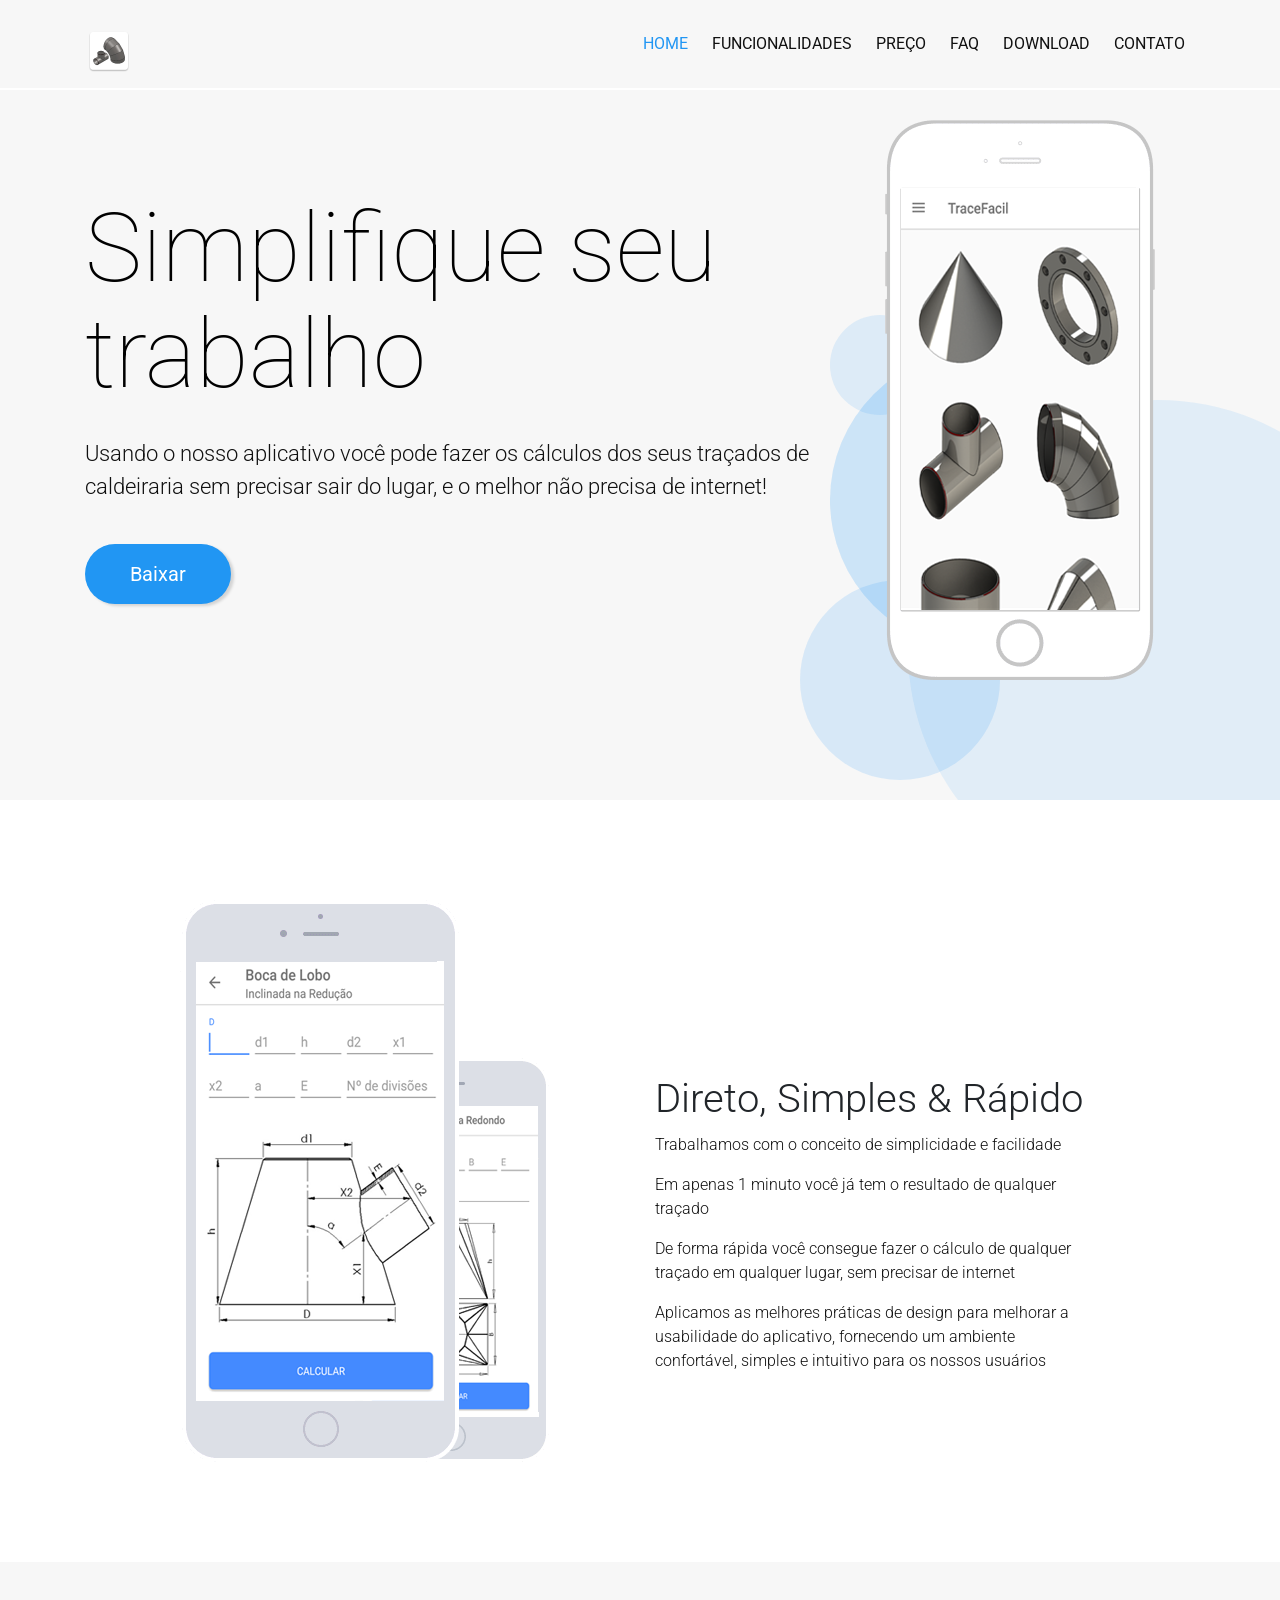
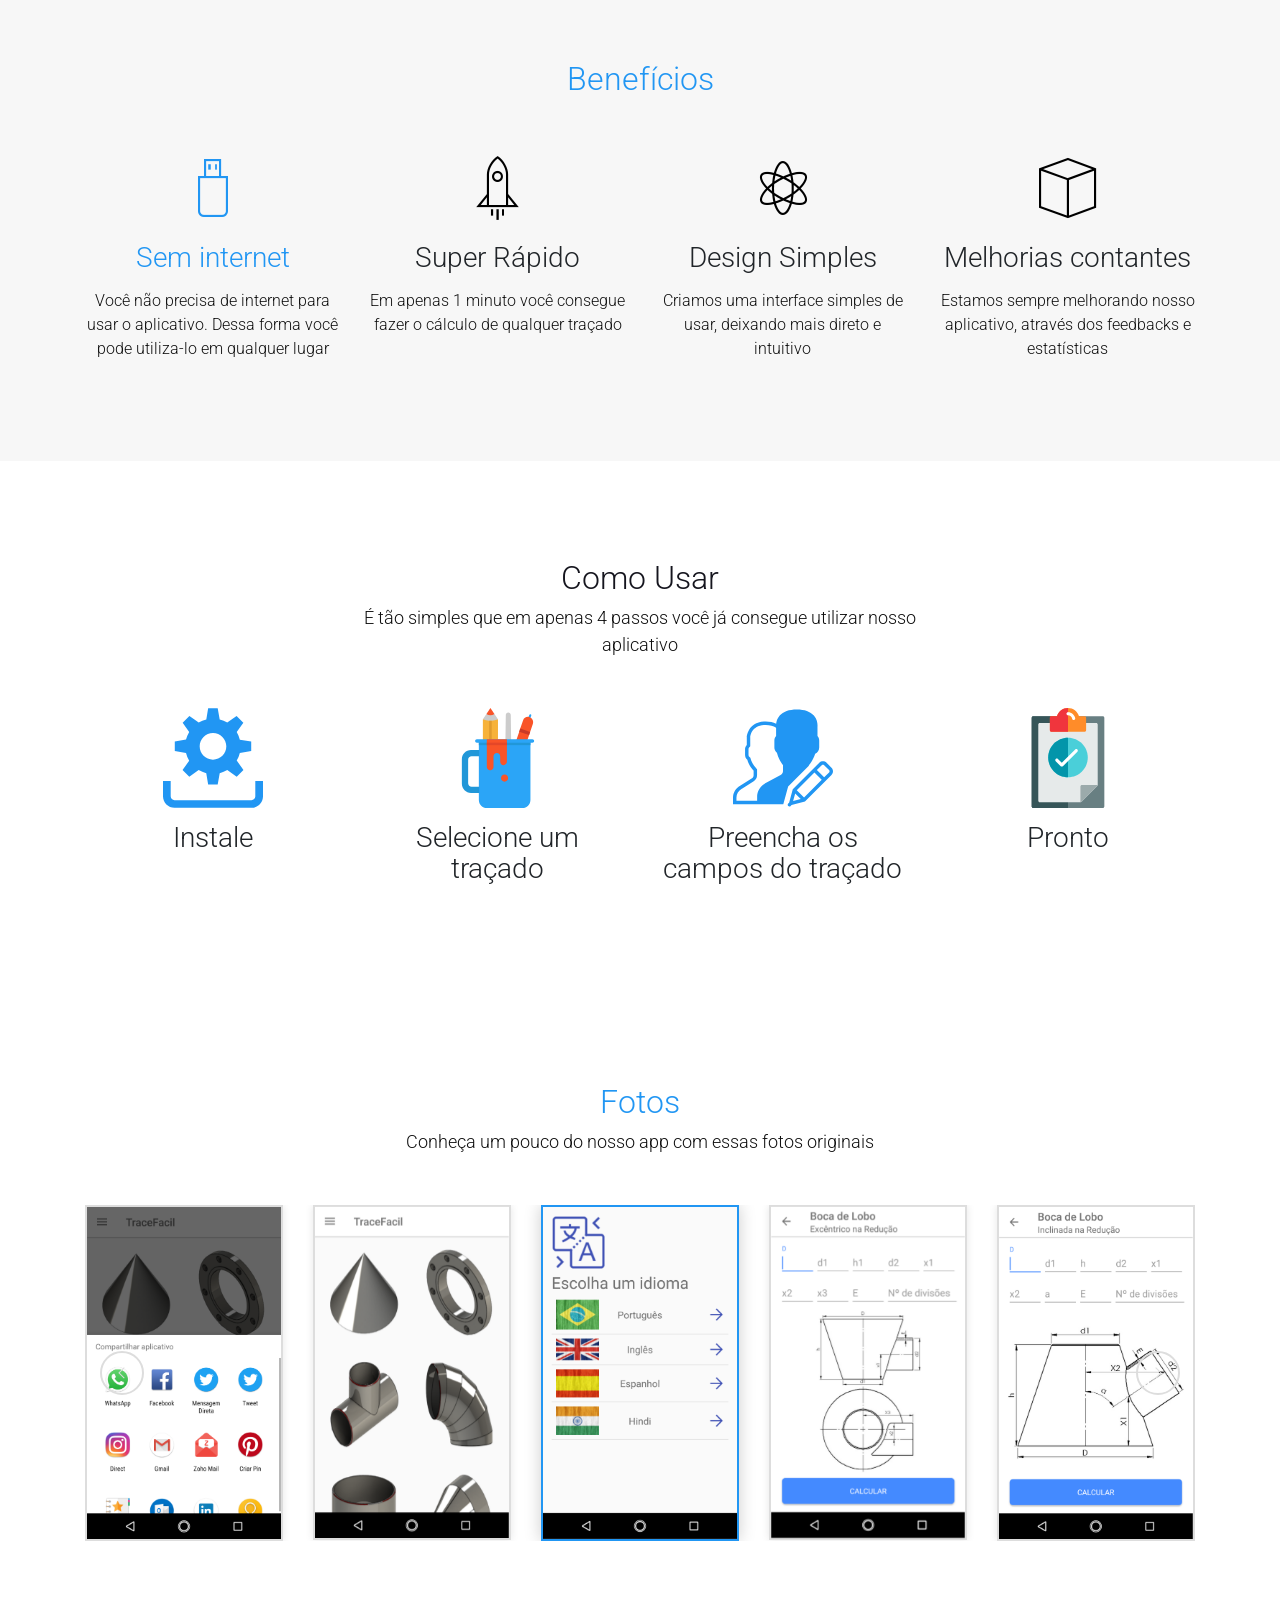
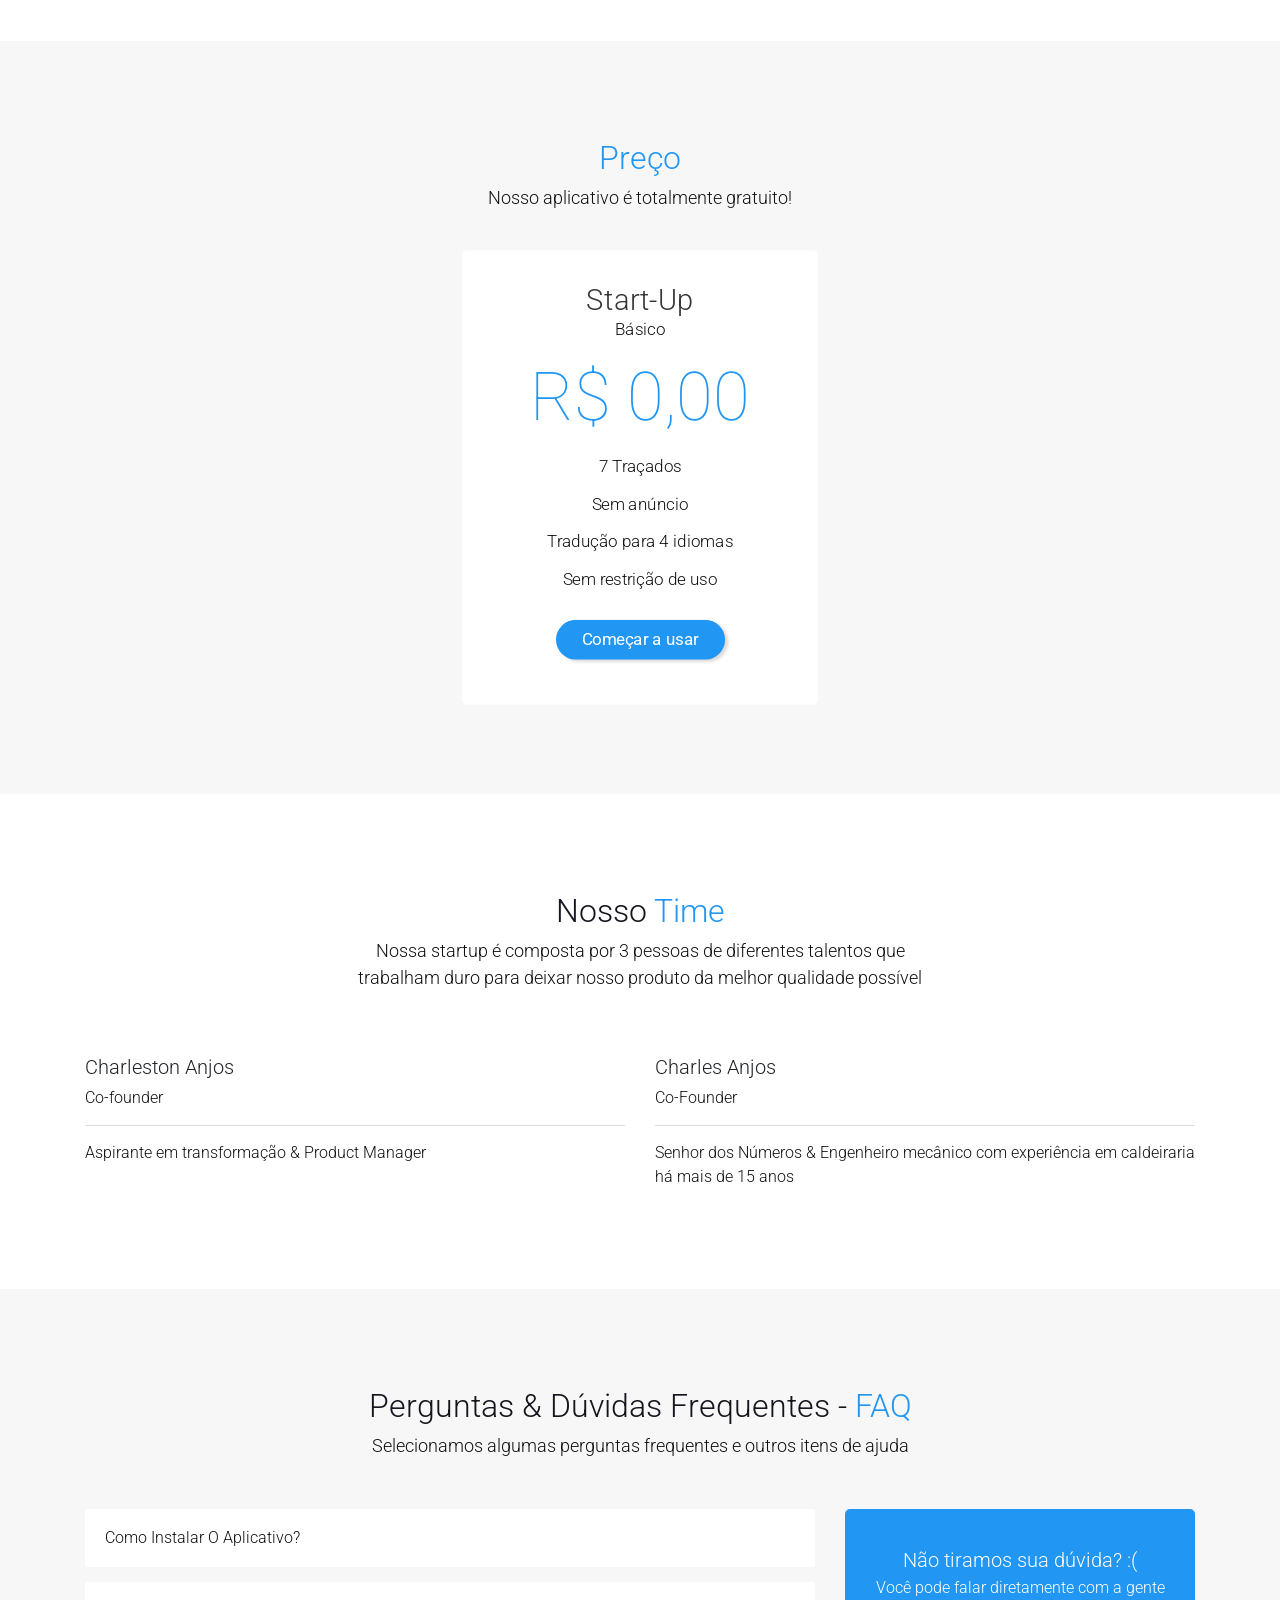
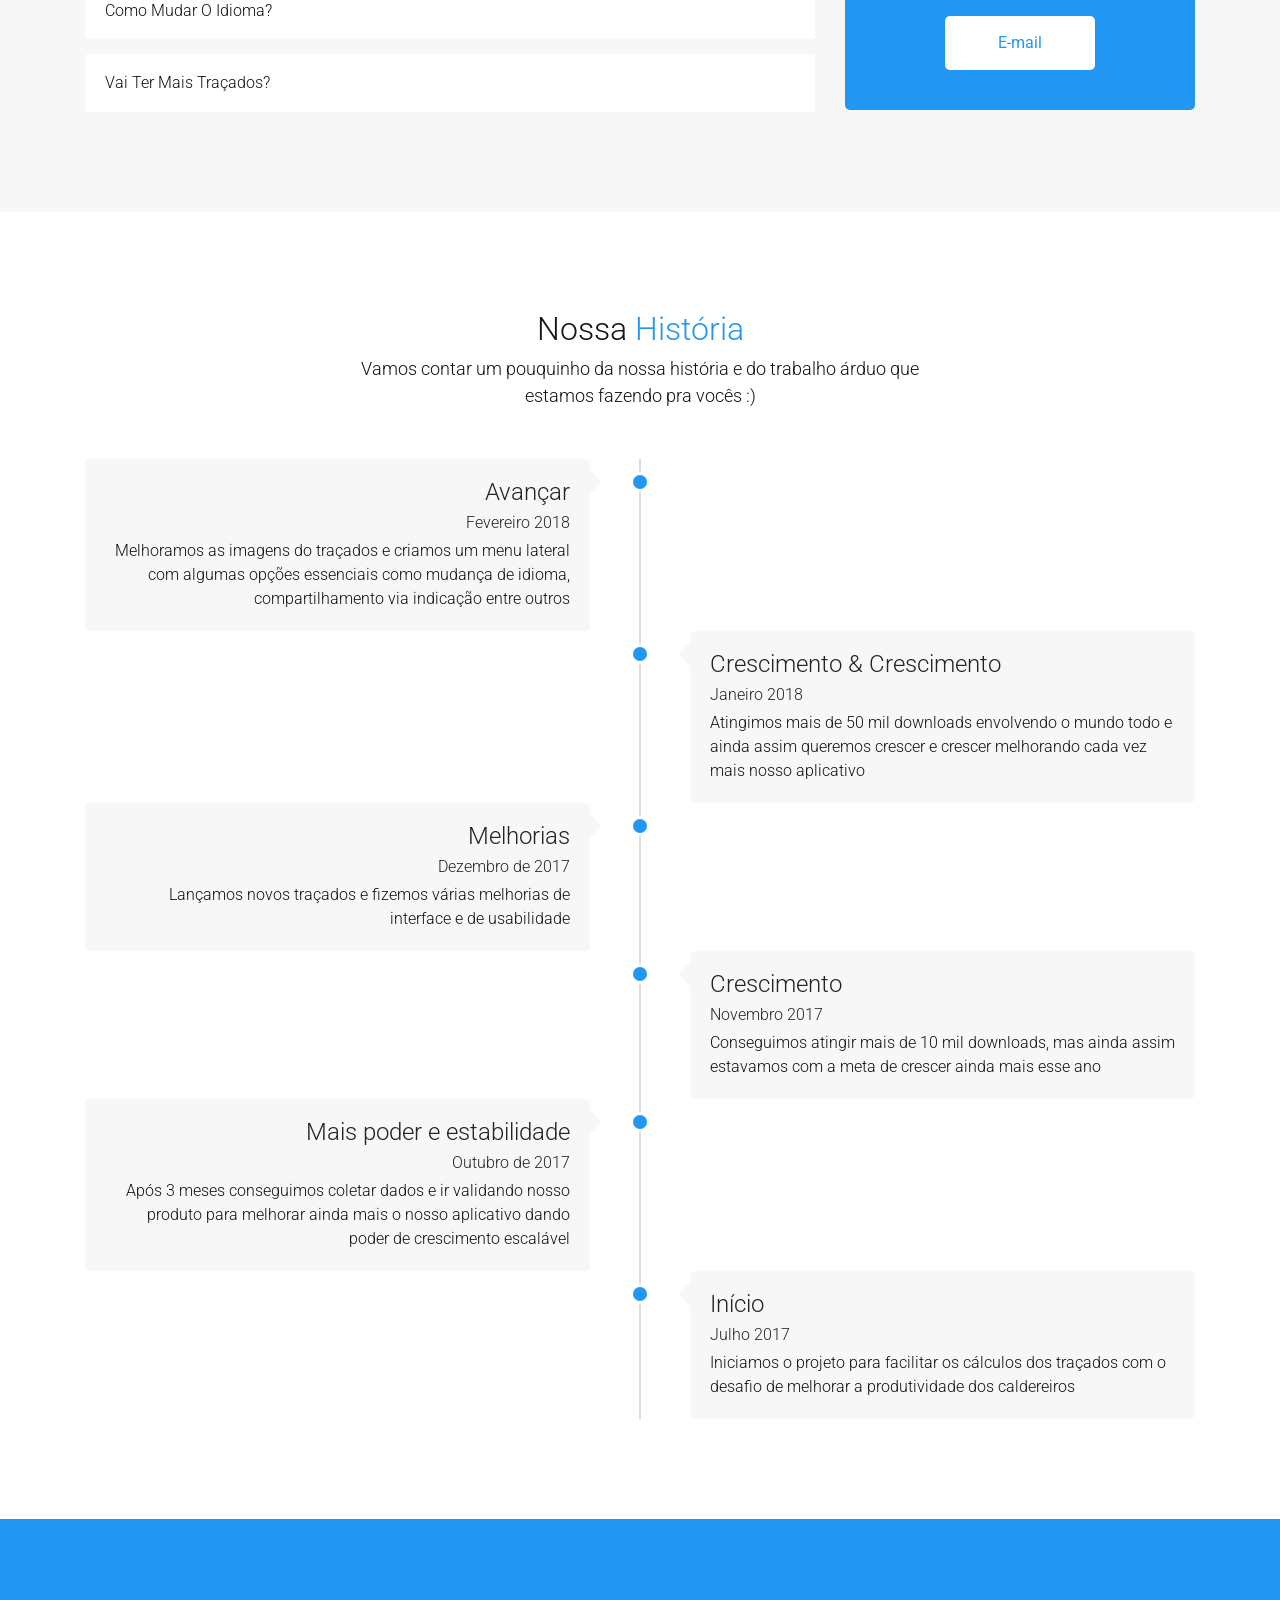
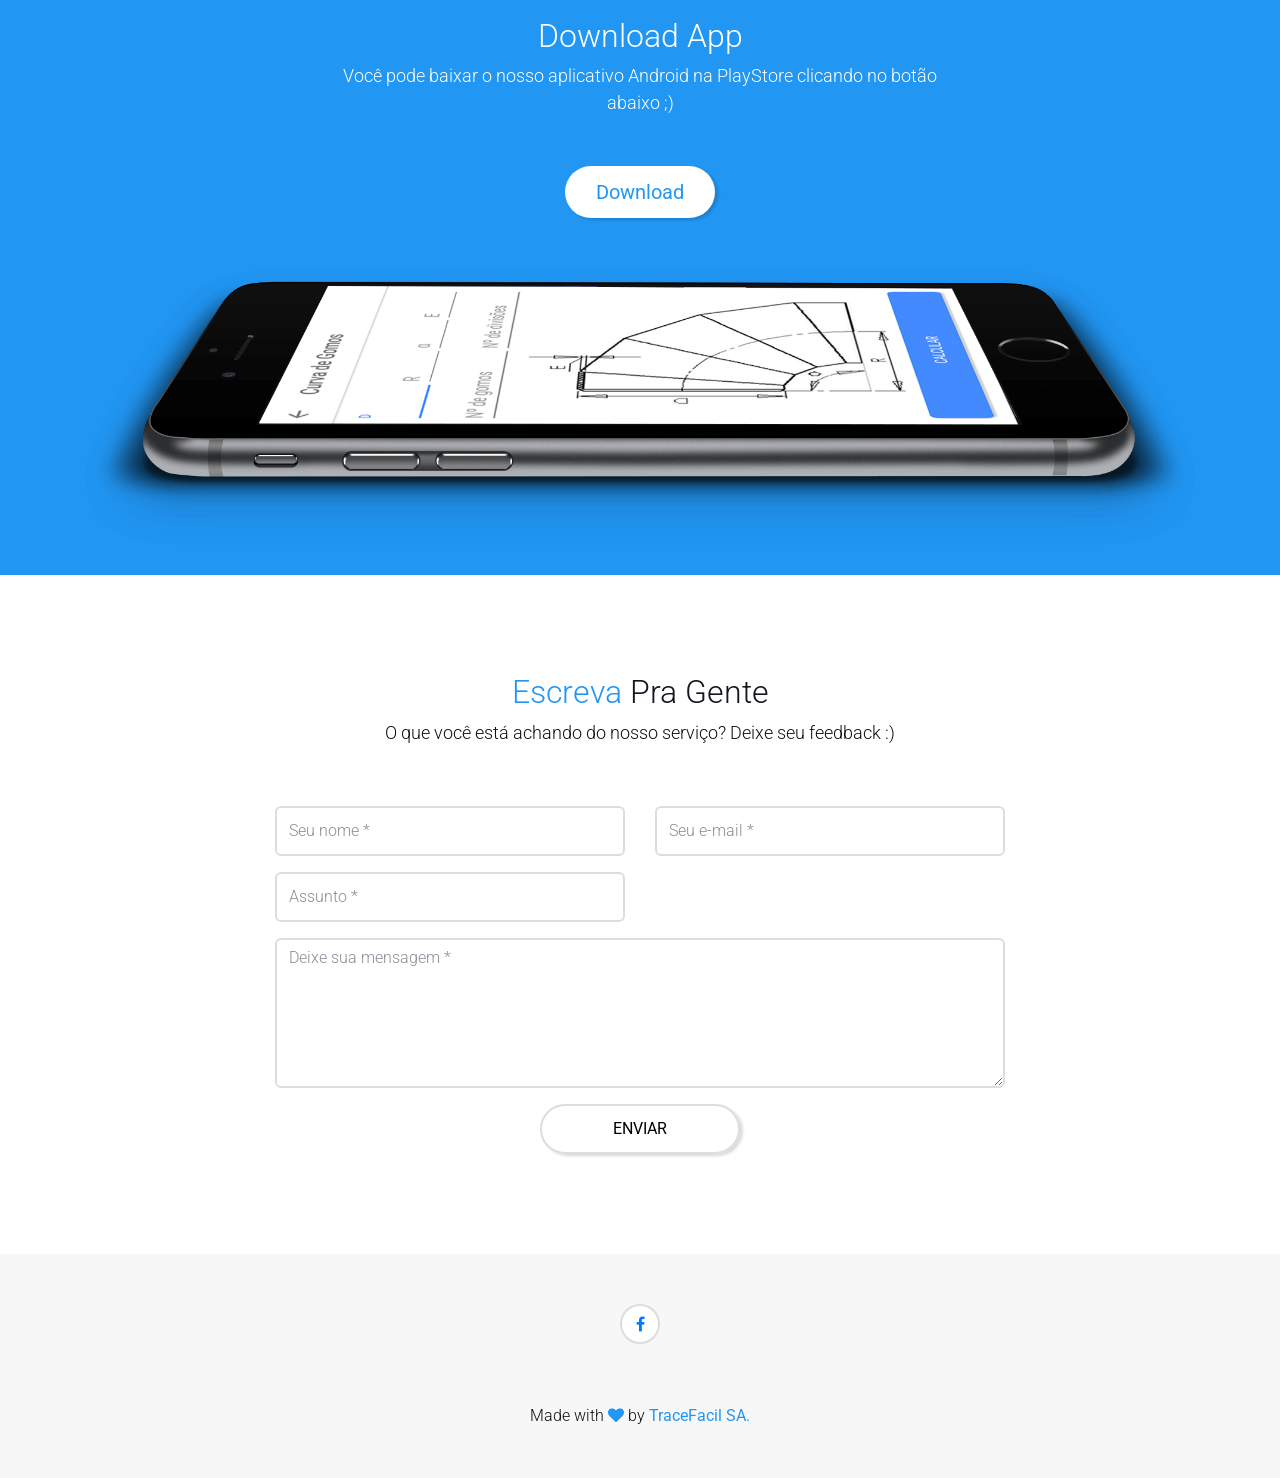
==== index.html @ c30f96f1 "remove integrante" ====
<!DOCTYPE html>
<html lang="en">

<head>
    <meta charset="UTF-8">
    <meta name="description" content="">
    <meta http-equiv="X-UA-Compatible" content="IE=edge">
    <meta name="viewport" content="width=device-width, initial-scale=1.0">
    <meta name="google-site-verification" content="sPRnBABPiFW4gfH36prgZDyYDcMeL0SiyAXmMnUHjY4" />
    <!-- The above 4 meta tags *must* come first in the head; any other head content must come *after* these tags -->

    <!-- Title  -->
    <title>TraceFacil</title>

    <!-- Favicon  -->
    <link rel="shortcut icon" href="img/core-img/logo.png">

    <!-- ::::::::::::::::::::::::::: All CSS Files ::::::::::::::::::::::::::: -->

    <!-- Style css -->
    <link rel="stylesheet" href="style.css">

    <!-- Responsive css -->
    <link rel="stylesheet" href="css/responsive.css">

    <!-- Skin css -->
    <link rel="stylesheet" href="css/skin.css">

    <!--[if IE]>
	<script src="https://cdnjs.cloudflare.com/ajax/libs/html5shiv/3.7.3/html5shiv.min.js"></script>
	<script src="https://cdnjs.cloudflare.com/ajax/libs/respond.js/1.4.2/respond.min.js"></script>
	<![endif]-->

</head>

<body class="default-version">
    <!-- Preloader Start -->
    <div id="preloader">
        <div class="apland-load"></div>
    </div>

    <!-- ::::::::::::::::::::::::::: Header Start ::::::::::::::::::::::::::: -->
    <header class="header_area">
        <!-- Main Header Area Start -->
        <div class="main_header_area animated">
            <div class="container">
                <div class="row">

                    <div class="col-4 col-sm-2">
                        <!-- Logo Area:: For better view in all device please use logo image max-width 70px -->
                        <div class="logo_area">
                            <a href="index.html">
                                <img src="img/core-img/logo.png" alt="">
                            </a>
                        </div>
                    </div>

                    <div class="col-8 col-sm-10 text-right">
                        <!-- Menu Area Start -->
                        <div class="main_menu_area d-inline-block">
                            <div class="mainmenu">
                                <nav>
                                    <ul id="nav">
                                        <li class="current_page_item">
                                            <a href="#home" onclick="actionMenu.home()">Home</a>
                                        </li>
                                        <li>
                                            <a href="#features" onclick="actionMenu.functionalities()">Funcionalidades</a>
                                        </li>
                                        <li>
                                            <a href="#price" onclick="actionMenu.price()">Preço</a>
                                        </li>
                                        <li>
                                            <a href="#faq" onclick="actionMenu.faq()">FAQ</a>
                                        </li>
                                        <li>
                                            <a href="#download" onclick="actionMenu.download()">Download</a>
                                        </li>
                                        <li>
                                            <a href="#contact" onclick="actionMenu.contact()">Contato</a>
                                        </li>
                                    </ul>
                                </nav>
                            </div>
                        </div>
                    </div>
                </div>
            </div>
        </div>
        <!-- Main Header Area End -->
    </header>
    <!-- ::::::::::::::::::::::::::: Header End ::::::::::::::::::::::::::: -->

    <!-- ::::::::::::::::::::::::::: Welcome Area Start ::::::::::::::::::::::::::: -->
    <section class="welcome_area" id="home">
        <div class="table">
            <div class="table_cell">
                <div class="container">
                    <div id="google_translate_element" onclick="action.changeLanguage()"></div>
                    <div class="row align-items-center">
                        <div class="col-12 col-md-8">
                            <!-- Welcome Area Text Start -->
                            <div class="welcome_text_area">
                                <h2>Simplifique seu trabalho</h2>
                                <p>Usando o nosso aplicativo você pode fazer os cálculos dos seus traçados de caldeiraria sem
                                    precisar sair do lugar, e o melhor não precisa de internet!</p>
                                <a href="https://play.google.com/store/apps/details?id=br.com.engcad" target="_blank" class="btn btn-lg" onclick="action.download()">Baixar</a>
                            </div>
                        </div>
                        <div class="col-12 col-md-4">
                            <!-- Welcome Area Image Start -->
                            <div class="welcome_area_thumb text-center">
                                <img src="img/bg-pattern/welcome-pro-1.png" alt="">
                            </div>
                        </div>
                    </div>
                </div>
            </div>
        </div>
        <!-- Welcome Area Background Style -->
        <div class="welcome_style_one"></div>
        <div class="welcome_style_two"></div>
        <div class="welcome_style_three"></div>
        <div class="welcome_style_four"></div>
    </section>
    <!-- ::::::::::::::::::::::::::: Welcome Area End ::::::::::::::::::::::::::: -->

    <!-- ::::::::::::::::::::::::::: About App Area Start ::::::::::::::::::::::::::: -->
    <section class="about_app_area section_padding_100">
        <div class="container">
            <div class="row justify-content-center align-items-center">

                <!-- About Image Start -->
                <div class="col-12 col-md-6 col-lg-5">
                    <div class="about_image">
                        <div class="big_thumb">
                            <img src="img/bg-pattern/about-app-1.png" alt="">
                        </div>
                        <div class="small_thumb wow fadeInLeft" data-wow-delay="0.2s">
                            <img src="img/bg-pattern/about-app-2.png" alt="">
                        </div>
                    </div>
                </div>

                <!-- About Text Start -->
                <div class="col-12 col-md-6 col-lg-5">
                    <div class="about_us_text_area">
                        <h3>Direto, Simples &amp; Rápido</h3>
                        <p>Trabalhamos com o conceito de simplicidade e facilidade</p>
                        <p>Em apenas 1 minuto você já tem o resultado de qualquer traçado</p>
                        <p>De forma rápida você consegue fazer o cálculo de qualquer traçado em qualquer lugar, sem precisar
                            de internet</p>
                        <p>Aplicamos as melhores práticas de design para melhorar a usabilidade do aplicativo, fornecendo um
                            ambiente confortável, simples e intuitivo para os nossos usuários</p>
                    </div>
                </div>
            </div>
        </div>
    </section>
    <!-- ::::::::::::::::::::::::::: About App Area End ::::::::::::::::::::::::::: -->

    <!-- ::::::::::::::::::::::::::: Features Area Start ::::::::::::::::::::::::::: -->
    <div class="more_features_area section_padding_100_70" id="features">
        <div class="container">
            <div class="row">
                <div class="col-12">
                    <!-- Section Heading Start -->
                    <div class="section_heading">
                        <h3>
                            <span>Benefícios</span>
                        </h3>
                    </div>
                </div>
            </div>
            <div class="row">
                <!-- Single Benifits Area Start -->
                <div class="col-sm-6 col-lg-3">
                    <div class="single_benifits active">
                        <div class="icon_box">
                            <i class="pe-7s-pendrive" aria-hidden="true"></i>
                        </div>
                        <h3>Sem internet</h3>
                        <p>Você não precisa de internet para usar o aplicativo. Dessa forma você pode utiliza-lo em qualquer
                            lugar
                        </p>
                    </div>
                </div>
                <!-- Single Benifits Area Start -->
                <div class="col-sm-6 col-lg-3">
                    <div class="single_benifits">
                        <div class="icon_box">
                            <i class="pe-7s-rocket" aria-hidden="true"></i>
                        </div>
                        <h3>Super Rápido</h3>
                        <p>Em apenas 1 minuto você consegue fazer o cálculo de qualquer traçado</p>
                    </div>
                </div>
                <!-- Single Benifits Area Start -->
                <div class="col-sm-6 col-lg-3">
                    <div class="single_benifits">
                        <div class="icon_box">
                            <i class="pe-7s-science" aria-hidden="true"></i>
                        </div>
                        <h3>Design Simples</h3>
                        <p>Criamos uma interface simples de usar, deixando mais direto e intuitivo</p>
                    </div>
                </div>
                <!-- Single Benifits Area Start -->
                <div class="col-sm-6 col-lg-3">
                    <div class="single_benifits">
                        <div class="icon_box">
                            <i class="pe-7s-box2" aria-hidden="true"></i>
                        </div>
                        <h3>Melhorias contantes</h3>
                        <p>Estamos sempre melhorando nosso aplicativo, através dos feedbacks e estatísticas</p>
                    </div>
                </div>
            </div>
        </div>
    </div>
    <!-- ::::::::::::::::::::::::::: Features Area End ::::::::::::::::::::::::::: -->

    <!-- ::::::::::::::::::::::::::: Work Process Area Start ::::::::::::::::::::::::::: -->
    <section class="work_process_area section_padding_100_70">
        <div class="container">
            <div class="row">
                <div class="col-12">
                    <!-- Section Heading Start -->
                    <div class="section_heading">
                        <h3>Como Usar
                        </h3>
                        <p>É tão simples que em apenas 4 passos você já consegue utilizar nosso aplicativo</p>
                    </div>
                </div>
            </div>

            <div class="row">
                <!-- Single Work Step -->
                <div class="col-12 col-sm-6 col-lg-3">
                    <div class="single_work_step wow fadeInLeft" data-wow-delay="0.1s">
                        <img src="img/core-img/installation.svg" alt="">
                        <h3 class="mb-0">Instale</h3>
                    </div>
                </div>
                <!-- Single Work Step -->
                <div class="col-12 col-sm-6 col-lg-3">
                    <div class="single_work_step wow fadeInLeft" data-wow-delay="0.6s">
                        <img src="img/core-img/register.svg" alt="">
                        <h3 class="mb-0">Selecione um traçado</h3>
                    </div>
                </div>
                <!-- Single Work Step -->
                <div class="col-12 col-sm-6 col-lg-3">
                    <div class="single_work_step wow fadeInLeft" data-wow-delay="1.1s">
                        <img src="img/core-img/user.svg" alt="">
                        <h3 class="mb-0">Preencha os campos do traçado</h3>
                    </div>
                </div>
                <!-- Single Work Step -->
                <div class="col-12 col-sm-6 col-lg-3">
                    <div class="single_work_step wow fadeInLeft" data-wow-delay="1.6s">
                        <img src="img/core-img/approve.svg" alt="">
                        <h3 class="mb-0">Pronto</h3>
                    </div>
                </div>
            </div>
        </div>
    </section>
    <!-- ::::::::::::::::::::::::::: Work Process Area End ::::::::::::::::::::::::::: -->

    <!-- ::::::::::::::::::::::::::: App Screenshot Area Start ::::::::::::::::::::::::::: -->
    <section class="app_screenshot_area section_padding_100">
        <div class="container">
            <div class="row">
                <div class="col-12">
                    <!-- Section Heading Start -->
                    <div class="section_heading">
                        <h3>
                            <span>Fotos</span>
                        </h3>
                        <p>Conheça um pouco do nosso app com essas fotos originais</p>
                    </div>
                </div>
            </div>

            <div class="row">
                <div class="col-12">
                    <!-- App Screenshot Slider Area -->
                    <div class="app_screenshots">
                        <!-- Single Slide -->
                        <div class="single_screenshot">
                            <img src="img/screenshot/01.png" alt="">
                        </div>
                        <!-- Single Slide -->
                        <div class="single_screenshot">
                            <img src="img/screenshot/02.png" alt="">
                        </div>
                        <!-- Single Slide -->
                        <div class="single_screenshot">
                            <img src="img/screenshot/03.png" alt="">
                        </div>
                        <!-- Single Slide -->
                        <div class="single_screenshot">
                            <img src="img/screenshot/04.png" alt="">
                        </div>
                        <!-- Single Slide -->
                        <div class="single_screenshot">
                            <img src="img/screenshot/05.png" alt="">
                        </div>
                        <!-- Single Slide -->
                        <div class="single_screenshot">
                            <img src="img/screenshot/06.png" alt="">
                        </div>
                        <!-- Single Slide -->
                        <div class="single_screenshot">
                            <img src="img/screenshot/07.png" alt="">
                        </div>
                        <!-- Single Slide -->
                        <div class="single_screenshot">
                            <img src="img/screenshot/08.png" alt="">
                        </div>
                        <!-- Single Slide -->
                        <div class="single_screenshot">
                            <img src="img/screenshot/09.png" alt="">
                        </div>
                        <!-- Single Slide -->
                        <div class="single_screenshot">
                            <img src="img/screenshot/10.png" alt="">
                        </div>
                    </div>
                </div>
            </div>
        </div>
    </section>
    <!-- ::::::::::::::::::::::::::: App Screenshot Area End ::::::::::::::::::::::::::: -->

    <!-- ::::::::::::::::::::::::::: Price and Plans Area Start ::::::::::::::::::::::::::: -->
    <div class="price_plan_area section_padding_100_70" id="price">
        <div class="container">
            <div class="row">
                <div class="col-12">
                    <!-- Section Heading Start -->
                    <div class="section_heading">
                        <h3>
                            <span>Preço</span>
                        </h3>
                        <p>Nosso aplicativo é totalmente gratuito!</p>
                    </div>
                </div>
            </div>


            <!-- Single Price Plan Area Start -->
            <center>
                <div class="col-12 col-md-6 col-lg-4">
                    <div class="single_price_plan active">
                        <div class="title">
                            <h3>Start-up</h3>
                            <p>Básico</p>
                        </div>
                        <div class="price">
                            <h4>R$ 0,00</h4>
                        </div>
                        <div class="description">
                            <p>7 Traçados</p>
                            <p>Sem anúncio</p>
                            <p>Tradução para 4 idiomas</p>
                            <p>Sem restrição de uso</p>
                        </div>
                        <div class="button">
                            <a class="btn btn-md" href="#download" role="button" onclick="action.startUse()">Começar a usar</a>
                        </div>
                    </div>
                </div>
            </center>

        </div>
    </div>
    </div>
    <!-- ::::::::::::::::::::::::::: Price and Plans Area End ::::::::::::::::::::::::::: -->

    <!-- ::::::::::::::::::::::::::: Our Advisor Area Start ::::::::::::::::::::::::::: -->
    <section class="our_advisor_area section_padding_100_70" id="advisor">
        <div class="container">
            <div class="row">
                <div class="col-12">
                    <!-- Section Heading Start -->
                    <div class="section_heading">
                        <h3>Nosso
                            <span>Time</span>
                        </h3>
                        <p>Nossa startup é composta por 3 pessoas de diferentes talentos que trabalham duro para deixar nosso
                            produto da melhor qualidade possível</p>
                    </div>
                </div>
            </div>
            <div class="row">

                <!-- Single advisor profile area start -->
                <div class="col-12 col-sm-6 col-lg-6">
                        <div class="single_advisor_profile">
                            <!-- Single advisor profile details -->
                            <div class="single_advisor_details_info">
                                <h5>Charleston Anjos</h5>
                                <p class="designation">Co-founder</p>
                                <div class="advisor-line"></div>
                                <p>Aspirante em transformação &amp; Product Manager</p>
                            </div>
                        </div>
                    </div>

                <!-- Single advisor profile area start -->
                <div class="col-12 col-sm-6 col-lg-6">
                    <div class="single_advisor_profile">
                        <!-- Single advisor profile details -->
                        <div class="single_advisor_details_info">
                            <h5>Charles Anjos</h5>
                            <p class="designation">Co-Founder</p>
                            <div class="advisor-line"></div>
                            <p>Senhor dos Números &amp; Engenheiro mecânico com experiência em caldeiraria há mais de 15 anos</p>
                        </div>
                    </div>
                </div>
            </div>
        </div>
    </section>
    <!-- ::::::::::::::::::::::::::: Our advisor Area End ::::::::::::::::::::::::::: -->

    <!-- ::::::::::::::::::::::::::: FAQ Area Start ::::::::::::::::::::::::::: -->
    <section class="faq_area section_padding_100" id="faq">
        <div class="container">
            <div class="row">
                <div class="col-12">
                    <!-- Section Heading Start -->
                    <div class="section_heading">
                        <h3>
                            Perguntas &amp; Dúvidas Frequentes -
                            <span>FAQ</span>
                        </h3>
                        <p>Selecionamos algumas perguntas frequentes e outros itens de ajuda</p>
                    </div>
                </div>
            </div>
            <div class="row">
                <div class="col-12 col-md-8 clearfix">
                    <div class="accordions" id="accordion2" role="tablist" aria-multiselectable="true">

                        <!-- single accordian area start -->
                        <div class="panel single-accordion">
                            <h5>
                                <a role="button" class="collapsed" aria-expanded="true" aria-controls="six" data-toggle="collapse" data-parent="#accordion2"
                                    href="#six" onclick="actionFAQ.howToInstall()">Como instalar o aplicativo?
                                    <span class="accor-open">
                                        <i class="icofont icofont-rounded-down"></i>
                                    </span>
                                    <span class="accor-close">
                                        <i class="icofont icofont-rounded-up"></i>
                                    </span>
                                </a>
                            </h5>
                            <div id="six" class="accordion-content collapse">
                                <p>Para instalar o aplicativo você pode
                                    <a href="#download">clicar aqui</a>
                                </p>
                                <p>Se mesmo assim você não conseguir, você pode entrar na Play Store do seu dispostivo Android
                                    e procure por TraceFacil, após isso selecione o app e depois clique no botão Instalar</p>
                            </div>
                        </div>

                        <!-- single accordian area start -->
                        <div class="panel single-accordion">
                            <h5>
                                <a role="button" class="collapsed" aria-expanded="true" aria-controls="seven" data-parent="#accordion2" data-toggle="collapse"
                                    href="#seven" onclick="actionFAQ.howToChangeLanguage()">Como mudar o idioma?
                                    <span class="accor-open">
                                        <i class="icofont icofont-rounded-down"></i>
                                    </span>
                                    <span class="accor-close">
                                        <i class="icofont icofont-rounded-up"></i>
                                    </span>
                                </a>
                            </h5>
                            <div id="seven" class="accordion-content collapse">
                                <p>Para mudar o idioma escolhido na instalação do aplicativo é bem simples</p>
                                <p>Abra seu aplicativo TraceFacil vá até o Menu Lateral clicando no ícone igual a este (
                                    <img src="img/ic_menu.png" />), depois selecione a opção Idioma, feito isso vai aparecer uma lista de idiomas para
                                    escolher, selecione uma e pronto :)</p>
                            </div>
                        </div>

                        <!-- single accordian area start -->
                        <div class="panel single-accordion">
                            <h5>
                                <a role="button" aria-expanded="true" aria-controls="eight" class="collapsed" data-parent="#accordion2" data-toggle="collapse"
                                    href="#eight" onclick="actionFAQ.moreStrokes()">Vai ter mais traçados?
                                    <span class="accor-open">
                                        <i class="icofont icofont-rounded-down"></i>
                                    </span>
                                    <span class="accor-close">
                                        <i class="icofont icofont-rounded-up"></i>
                                    </span>
                                </a>
                            </h5>
                            <div id="eight" class="accordion-content collapse">
                                <p>Sim com certeza!</p>
                                <p>Estamos com nossa equipe trabalhando duro pra isso. Temos mais de 50 traçados já mapeados
                                    em nossa lista.
                                    <br/>Caso tenha algum que usa bastante no dia-a-dia, comente com a gente através do nosso
                                    canal de contato por e-mail ;)
                                </p>
                            </div>
                        </div>
                    </div>
                </div>

                <div class="col-12 col-md-4">
                    <!-- Can't Find Answer Area -->
                    <div class="find_answer_area">
                        <h5>Não tiramos sua dúvida? :(</h5>
                        <p>Você pode falar diretamente com a gente</p>
                        <a href="#contact" onclick="action.speakByEmail()">
                            <i class="icofont icofont-mail"></i> E-mail</a>
                    </div>
                </div>
            </div>
        </div>
    </section>
    <!-- ::::::::::::::::::::::::::: FAQ Area End ::::::::::::::::::::::::::: -->

    <!-- ::::::::::::::::::::::::::: Timeline Area Start ::::::::::::::::::::::::::: -->
    <section class="timeline_area section_padding_100">
        <div class="container">
            <div class="row">
                <div class="col-12">
                    <!-- Section Heading Start -->
                    <div class="section_heading">
                        <h3>Nossa
                            <span>História</span>
                        </h3>
                        <p>Vamos contar um pouquinho da nossa história e do trabalho árduo que estamos fazendo pra vocês :)</p>
                    </div>
                </div>
            </div>

            <div class="row">
                <div class="col-12">
                    <div class="history_timeline_area">

                        <!-- Single Timeline Area Start -->
                        <div class="single_timeline_block even-item clearfix">
                            <div class="timeline_icon">
                                <i class="icofont icofont-users"></i>
                            </div>
                            <div class="timeline_text_content">
                                <h4>Avançar</h4>
                                <h6>Fevereiro 2018</h6>
                                <p>Melhoramos as imagens do traçados e criamos um menu lateral com algumas opções essenciais
                                    como mudança de idioma, compartilhamento via indicação entre outros</p>
                            </div>
                        </div>

                        <!-- Single Timeline Area Start -->
                        <div class="single_timeline_block odd-item clearfix">
                            <div class="timeline_icon">
                                <i class="icofont icofont-exchange"></i>
                            </div>
                            <div class="timeline_text_content">
                                <h4>Crescimento &amp; Crescimento</h4>
                                <h6>Janeiro 2018</h6>
                                <p>Atingimos mais de 50 mil downloads envolvendo o mundo todo e ainda assim queremos crescer
                                    e crescer melhorando cada vez mais nosso aplicativo</p>
                            </div>
                        </div>

                        <!-- Single Timeline Area Start -->
                        <div class="single_timeline_block even-item clearfix">
                            <div class="timeline_icon">
                                <i class="icofont icofont-bug"></i>
                            </div>
                            <div class="timeline_text_content">
                                <h4>Melhorias</h4>
                                <h6>Dezembro de 2017</h6>
                                <p>Lançamos novos traçados e fizemos várias melhorias de interface e de usabilidade</p>
                            </div>
                        </div>

                        <!-- Single Timeline Area Start -->
                        <div class="single_timeline_block odd-item clearfix">
                            <div class="timeline_icon">
                                <i class="icofont icofont-users-social"></i>
                            </div>
                            <div class="timeline_text_content">
                                <h4>Crescimento</h4>
                                <h6>Novembro 2017</h6>
                                <p>Conseguimos atingir mais de 10 mil downloads, mas ainda assim estavamos com a meta de crescer
                                    ainda mais esse ano</p>
                            </div>
                        </div>

                        <!-- Single Timeline Area Start -->
                        <div class="single_timeline_block even-item clearfix">
                            <div class="timeline_icon">
                                <i class="icofont icofont-power-zone"></i>
                            </div>
                            <div class="timeline_text_content">
                                <h4>Mais poder e estabilidade</h4>
                                <h6>Outubro de 2017</h6>
                                <p>Após 3 meses conseguimos coletar dados e ir validando nosso produto para melhorar ainda mais
                                    o nosso aplicativo dando poder de crescimento escalável</p>
                            </div>
                        </div>

                        <!-- Single Timeline Area Start -->
                        <div class="single_timeline_block odd-item clearfix">
                            <div class="timeline_icon">
                                <i class="icofont icofont-paper-plane"></i>
                            </div>
                            <div class="timeline_text_content">
                                <h4>Início</h4>
                                <h6>Julho 2017</h6>
                                <p>Iniciamos o projeto para facilitar os cálculos dos traçados com o desafio de melhorar a produtividade
                                    dos caldereiros</p>
                            </div>
                        </div>

                    </div>
                </div>
            </div>
        </div>
    </section>
    <!-- ::::::::::::::::::::::::::: Timeline Area End ::::::::::::::::::::::::::: -->

    <!-- ::::::::::::::::::::::::::: Download App Area Start ::::::::::::::::::::::::::: -->
    <div class="download_app_area section_padding_100" id="download">
        <div class="container">
            <div class="row">
                <div class="col-12">
                    <!-- Section Heading Start -->
                    <div class="section_heading clearfix">
                        <h3>Download App</h3>
                        <p>Você pode baixar o nosso aplicativo Android na PlayStore clicando no botão abaixo ;)</p>
                    </div>
                    <!-- Download Text Area -->
                    <div class="download_app_text text-center">
                        <a href="https://play.google.com/store/apps/details?id=br.com.engcad" target="_blank" class="btn btn-lg" onclick="action.download()">
                            <i class="icofont icofont-brand-android-robot"></i>
                            <span>Download</span>
                        </a>
                        <!-- Download Image Area -->
                        <div class="download_img  wow fadeInDown" data-wow-delay="0.2s">
                            <img src="img/bg-pattern/download-mobile.png" alt="">
                        </div>
                    </div>
                </div>
            </div>
        </div>
    </div>
    <!-- ::::::::::::::::::::::::::: Download App Area End ::::::::::::::::::::::::::: -->

    <!-- ::::::::::::::::::::::::::: Message Now Area Start ::::::::::::::::::::::::::: -->
    <section class="message_now_area section_padding_100_70" id="contact">
        <div class="container">
            <div class="row justify-content-center">
                <div class="col-12 col-lg-8">
                    <!-- Message Title -->
                    <div class="message_title">
                        <!-- Section Heading Start -->
                        <div class="section_heading">
                            <h3>
                                <span>Escreva</span> pra gente</h3>
                            <p>O que você está achando do nosso serviço? Deixe seu feedback :)</p>
                        </div>
                    </div>

                    <div class="contact_from">
                        <form id="main_contact_form" method="POST" action="https://formspree.io/support@tracefacil.com">
                            <!-- Message Input Area Start -->
                            <div class="contact_input_area">
                                <div id="success_fail_info"></div>
                                <div class="row">
                                    <!-- Single Input Area Start -->
                                    <div class="col-lg-6 col-12">
                                        <div class="form-group">
                                            <input type="text" class="form-control" name="name" id="name" placeholder="Seu nome *" required>
                                        </div>
                                    </div>
                                    <!-- Single Input Area Start -->
                                    <div class="col-lg-6 col-12">
                                        <div class="form-group">
                                            <input type="email" class="form-control" name="email" id="email" placeholder="Seu e-mail *" required>
                                        </div>
                                    </div>
                                    <!-- Single Input Area Start -->
                                    <div class="col-lg-6 col-12">
                                        <div class="form-group">
                                            <input type="text" class="form-control" name="subject" id="subject" placeholder="Assunto *" required>
                                        </div>
                                    </div>
                                    <!-- Single Input Area Start -->
                                    <div class="col-12">
                                        <div class="form-group textarea">
                                            <textarea name="message" class="form-control" id="message" cols="30" rows="10" placeholder="Deixe sua mensagem *" required></textarea>
                                        </div>
                                    </div>
                                    <!-- Single Input Area Start -->
                                    <div class="col-12">
                                        <button  class="btn" id="sendEmail">ENVIAR</button>
                                    </div>
                                </div>
                            </div>
                            <!-- Message Input Area End -->
                        </form>
                    </div>
                </div>
            </div>
        </div>
    </section>
    <!-- ::::::::::::::::::::::::::: Message Now Area Start ::::::::::::::::::::::::::: -->

    <!-- ::::::::::::::::::::::::::: Footer Area Start ::::::::::::::::::::::::::: -->
    <footer class="footer_area">
        <!-- Bottom Footer Area Start -->
        <div class="footer_bottom_area">
            <div class="container">
                <div class="row">
                    <!-- Footer Social Area Start -->
                    <div class="col-12">
                        <div class="footer_social_area">
                            <a href="https://www.facebook.com/tracefacil/" target="_blank" onclick="action.facebook()">
                                <i class="fa fa-facebook"></i>
                            </a>
                        </div>
                    </div>
                </div>
            </div>
        </div>

        <div class="footer_copywrite_area">
            <div class="container">
                <div class="row">
                    <div class="col-12">
                        <!-- Footer Copwrite Area -->
                        <div class="footer_bottom text-center">
                            <p>Made with
                                <i class="fa fa-heart"></i> by
                                <a href="#">TraceFacil SA.</a>
                            </p>
                        </div>
                    </div>
                </div>
            </div>
        </div>
    </footer>
    <!-- ::::::::::::::::::::::::::: Footer Area End ::::::::::::::::::::::::::: -->

    <!-- ::::::::::::::::::::::::::: All jQuery Plugins ::::::::::::::::::::::::::: -->

    <!-- jQuery (necessary for all JavaScript plugins) -->
    <script src="js/jquery-2.2.4.min.js"></script>
    <!-- Popper js -->
    <script src="https://cdnjs.cloudflare.com/ajax/libs/popper.js/1.11.0/umd/popper.min.js"></script>
    <!-- Bootstrap js -->
    <script src="js/bootstrap.min.js"></script>
    <!-- Owl Carousel js -->
    <script src="js/owl.carousel.min.js"></script>
    <!-- Plugins js -->
    <script src="js/plugins.min.js"></script>
    <!-- Active js -->
    <script src="js/custom.js"></script>
    <!-- Amplitude js -->
    <script src="js/amp.js"></script>
    <script type="text/javascript" src="http://translate.google.com/translate_a/element.js?cb=googleTranslateElementInit"></script>

    <script type="text/javascript">
        function googleTranslateElementInit() {
            new google.translate.TranslateElement({ pageLanguage: 'pt' }, 'google_translate_element');
        }
    </script>
</body>

</html>
---- style.css ----
/* ************************************************************
    :: Template Name: Apland - App Landing Page
    :: Template URI: https://wrapbootstrap.com/theme/apland-app-landing-page-WB0F61H5J
    :: Template Author Name: MD NAZRUL ISLAM
    :: Template Author URI: https://wrapbootstrap.com/user/DesigningWorld
    :: Version: 3.2.0
    :: Updated: 08-21-2017
    ************************************************************ 
    *
    *
    ****************** :: Index of CSS :: ******************
    :: 01.0 Web Fonts 
    :: 02.0 Common CSS
    :: 03.0 Preloader Css
    :: 04.0 Header area css
    :: 05.0 slider area css
    :: 06.0 About Product Area CSS
    :: 07.0 More Features Area
    :: 08.0 About us area css
    :: 09.0 About App Area CSS
    :: 10.0 Call to action area css
    :: 11.0 Work Process Area CSS
    :: 12.0 Price Plan Area CSS
    :: 13.0 Our advisor area css
    :: 14.0 App screenshot area css
    :: 15.0 Testimonial area css
    :: 16.0 Newsletter Area CSS
    :: 17.0 FAQ area CSS
    :: 18.0 Timeline area css
    :: 19.0 Download App Area CSS
    :: 20.0 Blog area css
    :: 21.0 Footer area css
    :: 22.0 Bredcumb area css
    :: 23.0 Blog area css
    :: 24.0 Gallery area css
    :: 25.0 Contact us area css
    :: 26.0 Sidebar Area CSS
    :: 27.0 RTL Version CSS
    ****************************** */

    /* ------------------
    :: Import all css 
    ------------------ */

    @import 'css/bootstrap.min.css';
    @import 'css/plugins.min.css';
    @import 'css/pe-icon-7-stroke.css';
    @import 'css/font-awesome.min.css';
    /* ----------------
    :: 1.0 Web Fonts 
    --------------- */

    @import url('https://fonts.googleapis.com/css?family=Roboto:100,300,400,500,700');
    /* *************************
    :: 2.0 Common CSS
    ************************* */

    * {
        margin: 0;
        padding: 0;
    }

    body {
        font-size: 1em;
        line-height: 1.5;
        font-weight: 400;
        font-family: 'Roboto', sans-serif;
    }

    h1,
    h2,
    h3,
    h4,
    h5,
    h6 {
        font-weight: 300;
        margin-top: 0;
    }

    p {
        color: #111;
        font-weight: 300;
    }

    .floatleft {
        float: left
    }

    .floatright {
        float: right
    }

    .alignleft {
        float: left;
        margin-right: 15px;
    }

    .alignright {
        float: right;
        margin-left: 15px;
    }

    .aligncenter {
        display: block;
        margin: 0 auto 15px;
    }

    a:focus {
        outline: 0px solid;
    }

    .btn {
        box-shadow: 3px 2px 3px rgba(0, 0, 0, 0.15);
    }

    .btn:hover {
        box-shadow: 4px 4px 20px rgba(0, 0, 0, 0.15)
    }

    body.boxed_version {
        width: 1140px;
        margin: 0 auto;
        background-image: url(img/bg-pattern/symphony.png);
        background-repeat: repeat;
        background-attachment: fixed;
    }

    .fluid-version .container-fluid {
        padding-left: 5%;
        padding-right: 5%;
    }

    a,
    a:hover,
    a:focus {
        -webkit-transition: all 500ms ease 0s;
        transition: all 500ms ease 0s;
        text-decoration: none;
        outline: none;
        font-weight: 400;
    }

    ol,
    ul {
        margin: 0;
        padding: 0;
    }

    ol li,
    ul li {
        list-style: outside none none;
    }

    img {
        height: auto;
        max-width: 100%;
    }

    .table {
        display: table;
        z-index: 99;
        position: absolute;
        width: 100%;
        height: 100%;
    }

    .table_cell {
        display: table-cell;
        vertical-align: middle;
    }

    .margin_top_30 {
        margin-top: 30px;
    }

    .section_padding_150 {
        padding: 150px 0;
    }

    .section_padding_100 {
        padding: 100px 0;
    }

    .section_padding_100_0 {
        padding: 100px 0 0 0;
    }

    .section_padding_0_100 {
        padding: 0 0 100px 0;
    }

    .section_padding_60 {
        padding: 60px 0;
    }

    .section_padding_200 {
        padding: 200px 0;
    }

    .section_padding_100_50 {
        padding-top: 100px;
        padding-bottom: 50px;
    }

    .section_padding_100_70 {
        padding-top: 100px;
        padding-bottom: 70px;
    }

    .section_heading {
        margin-bottom: 50px;
        position: relative;
        z-index: 1;
        text-align: center;
    }

    .section_heading > h3 {
        color: #15151e;
        margin-top: 0;
        text-transform: capitalize;
        position: relative;
        z-index: 1;
        font-size: 2em;
    }

    .section_heading > h3 > span {
        color: #2196f3;
    }

    .section_heading > p {
        font-size: 18px;
        line-height: 1.5;
        margin: 0 auto;
        max-width: 600px;
    }

    .mt15 {
        margin-top: 15px;
    }

    .shortcode_area:nth-child(2n + 1) {
        background-color: #f7f7f7;
    }

    .box-shadow-with-bg-gray {
        box-shadow: 3px 2px 3px rgba(0, 0, 0, 0.15);
        border-radius: 4px;
        background-color: #f7f7f7 !important;
        -webkit-transition-duration: 500ms;
        transition-duration: 500ms;
    }

    .box-shadow-with-bg-gray:hover {
        box-shadow: 4px 4px 20px rgba(0, 0, 0, 0.1)
    }

    .box-shadow-with-bg-white {
        box-shadow: 3px 2px 3px rgba(0, 0, 0, 0.15);
        border-radius: 4px;
        -webkit-transition-duration: 500ms;
        transition-duration: 500ms;
        background-color: #fff !important;
    }

    .box-shadow-with-bg-white:hover {
        box-shadow: 4px 4px 20px rgba(0, 0, 0, 0.1)
    }

    .table .table {
        background-color: transparent;
    }

    .line {
        width: 100%;
        height: 2px;
        background-color: #fff;
    }

    /* *************************
    :: 3.0 Preloader Css
    ************************* */

    #preloader {
        overflow: hidden;
        height: 100%;
        left: 0;
        position: fixed;
        top: 0;
        width: 100%;
        z-index: 9999999999;
        background-color: #fff;
    }


    .apland-load {
        -webkit-animation: 2000ms linear 0s normal none infinite running apland-load;
        animation: 2000ms linear 0s normal none infinite running apland-load;
        background: transparent none repeat scroll 0 0;
        border-color: #dddddd #dddddd #2196f3;
        border-radius: 50%;
        border-style: solid;
        border-width: 3px;
        height: 50px;
        left: calc(50% - 25px);
        position: relative;
        top: calc(50% - 25px);
        width: 50px;
        z-index: 9;
    }

    @-webkit-keyframes apland-load {
        0% {
            -webkit-transform: rotate(0deg);
            transform: rotate(0deg);
        }
        100% {
            -webkit-transform: rotate(360deg);
            transform: rotate(360deg);
        }
    }

    @keyframes apland-load {
        0% {
            -webkit-transform: rotate(0deg);
            transform: rotate(0deg);
        }
        100% {
            -webkit-transform: rotate(360deg);
            transform: rotate(360deg);
        }
    }

    #scrollUp {
        background-color: #2196f3;
        border-radius: 3px;
        bottom: 30px;
        box-shadow: 0 0 12px 0 rgba(0, 0, 0, 0.2);
        color: #fff;
        font-size: 24px;
        height: 40px;
        right: 30px;
        text-align: center;
        width: 40px;
    }

    #scrollUp i {
        line-height: 40px;
    }

    /* ******************************
    :: 4.0 Header area css
    ****************************** */

    header {
        height: auto;
        position: absolute;
        width: 100%;
        z-index: 99;
        background-color: transparent;
    }

    body.boxed_version header {
        width: 1140px;
    }

    .logo_area {
        padding: 27px 0;
    }

    .main_header_area {
        height: 90px;
        width: 100%;
        position: absolute;
        top: 0;
        left: 0;
        z-index: 9;
    }

    .default-version .main_header_area,
    .rtl_version .main_header_area {
        border-bottom: 2px solid #fff;
    }

    .main_header_area.sticky {
        box-shadow: 0 0 4px 0 rgba(0, 0, 0, 0.2);
        z-index: 999 !important;
        background-color: #fff;
        width: 100%;
        position: fixed;
        -webkit-transition-duration: 500ms;
        transition-duration: 500ms;
    }

    body.boxed_version .is-sticky .main_header_area {
        width: 100%;
        left: 50%;
        margin-left: -570px;
    }

    .main_menu_area {
        position: relative;
        z-index: 1;
    }

    .mainmenu {
        display: inline-block;
        text-align: right;
    }

    .mainmenu ul#nav li {
        display: inline-block;
        position: relative;
    }

    .mainmenu ul#nav li a {
        color: #fff;
        display: block;
        font-size: 16px;
        padding: 32px 10px;
        text-transform: uppercase;
    }

    .default-version .mainmenu ul#nav li a,
    .boxed_version .mainmenu ul#nav li a,
    .rtl_version .mainmenu ul#nav li a {
        color: #111;
    }

    .default-version .mainmenu ul#nav li:hover a,
    .boxed_version .mainmenu ul#nav li:hover a,
    .rtl_version .mainmenu ul#nav li:hover a {
        color: #2196F3;
    }

    .sticky .mainmenu ul#nav li a {
        color: #111;
    }

    .mainmenu ul#nav li ul {
        text-align: left;
    }

    .sticky .mainmenu ul#nav li.active a,
    .sticky .mainmenu ul#nav li:hover a {
        color: #2196F3;
    }

    .mainmenu ul#nav li.active a,
    .mainmenu ul#nav li:hover a {
        color: rgba(255, 255, 255, 0.95);
    }

    .sticky .mainmenu ul#nav li a:hover,
    .sticky .mainmenu ul#nav li.current_page_item a,
    .default-version .mainmenu ul#nav li a:hover,
    .default-version .mainmenu ul#nav li.current_page_item a,
    .boxed_version .mainmenu ul#nav li a:hover,
    .boxed_version .mainmenu ul#nav li.current_page_item a {
        color: #2196f3;
    }

    .blog_page .main_header_area {
        background-color: #fff;
    }

    .mainmenu ul#nav > li > ul.sub-menu {
        left: 0;
        opacity: 0;
        -ms-filter: "progid:DXImageTransform.Microsoft.Alpha(Opacity=0)";
        position: absolute;
        text-align: left;
        top: 85px;
        -webkit-transition-duration: 0.5s;
        transition-duration: 0.5s;
        visibility: hidden;
        width: 250px;
        z-index: 999;
        -webkit-transform: translateY(15px);
        transform: translateY(15px);
        background-color: #fff;
        border-top: 5px solid #2196F3;
        box-shadow: 0 0 12px 0 rgba(17, 17, 17, 0.2);
    }

    .mainmenu ul#nav > li:hover > ul.sub-menu {
        opacity: 1;
        -ms-filter: "progid:DXImageTransform.Microsoft.Alpha(Opacity=100)";
        visibility: visible;
        -webkit-transform: translateY(0px);
        transform: translateY(0px);
    }

    .mainmenu ul#nav > li ul.sub-menu li {
        border-bottom: 1px solid #ddd !important;
        display: block;
        position: relative;
    }

    .mainmenu ul#nav > li ul.sub-menu li:last-child {
        border-bottom: 0px solid #fff!important;
    }

    .mainmenu ul#nav > li ul.sub-menu li a {
        display: block;
        padding: 10px 15px;
        position: relative;
        color: #000;
    }

    .mainmenu ul#nav > li ul.sub-menu li a:hover {
        color: #2196F3;
    }

    .header_signup_in_btn a {
        background-color: #2196f3;
        color: #fff;
        padding: 0.5em 1.5em;
        border-radius: 30px;
    }

    /* ******************************
    :: 5.0 slider area css
    ****************************** */

    .welcome_area {
        position: relative;
        z-index: 1;
        height: 800px;
        background-color: #f7f7f7;
        overflow: hidden;
    }

    .welcome_area.static_image_version {
        background-size: cover;
        background-position: center center;
        background-repeat: no-repeat;
    }

    .welcome_area.static_image_version:before {
        position: absolute;
        z-index: 9;
        height: 100%;
        width: 100%;
        left: 0;
        top: 0;
        content: "";
        background-color: rgba(0, 0, 0, 0.7);
    }

    .single_slide {
        position: relative;
        z-index: 9;
        height: 800px;
        background-size: cover;
        background-position: center center;
        background-repeat: no-repeat;
        width: 100%;
    }

    .single_slide:before {
        position: absolute;
        z-index: 9;
        height: 100%;
        width: 100%;
        left: 0;
        top: 0;
        content: "";
        background: rgba(17, 17, 17, 0.7);
    }

    .rtl_version .welcome_text_area {
        text-align: right;
    }

    .welcome_text_area h2 {
        color: #fff;
        font-size: 6em;
        margin-bottom: 30px;
        font-weight: 100;
    }

    .default-version .welcome_text_area h2,
    .boxed_version .welcome_text_area h2,
    .rtl_version .welcome_text_area h2 {
        color: #000000;
    }

    .default-version .welcome_text_area p,
    .boxed_version .welcome_text_area p,
    .rtl_version .welcome_text_area p {
        color: #111;
    }

    .welcome_text_area p {
        color: #fff;
        font-size: 22px;
    }

    .welcome_text_area h3.price {
        color: #2196f3;
        font-size: 36px;
        font-weight: 500;
        margin-bottom: 10px;
        margin-top: 25px;
    }

    .welcome_text_area a {
        background-color: #2196f3;
        border: medium none;
        color: #fff;
        display: inline-block;
        font-size: 20px;
        margin-bottom: 0;
        margin-right: 0;
        margin-top: 25px;
        padding: 15px 45px;
        position: relative;
        text-transform: capitalize;
        z-index: 1;
        border-radius: 30px;
    }

    .welcome_text_area a.paypal {
        padding: 15px 30px 12px;
    }

    .welcome_text_area > a > i {
        font-size: 30px;
        left: 30px;
        position: absolute;
        top: 12px;
    }

    .welcome_text_area a:hover,
    .welcome_text_area a:focus {
        color: #2196F3;
        background-color: #fff;
    }

    .welcome_area_thumb {
        text-align: center;
        position: relative;
        z-index: 1;
    }

    .default-version .welcome_area_thumb {
        text-align: center;
    }

    .welcome_slider {
        overflow: hidden;
    }

    .welcome_slider .welcome_slides .owl-nav {
        height: auto;
        left: 0;
        position: absolute;
        top: 50%;
        width: 100%;
        z-index: 1;
    }

    .welcome_slider .welcome_slides .owl-nav .owl-prev,
    .welcome_slider .welcome_slides .owl-nav .owl-next {
        border: 2px solid #fff;
        border-radius: 50%;
        color: #fff;
        cursor: pointer;
        font-weight: 400;
        height: 40px;
        position: absolute;
        text-align: center;
        top: -20px;
        -webkit-transition: all 300ms ease-in 0s;
        transition: all 300ms ease-in 0s;
        width: 40px;
        z-index: 999;
        box-shadow: 0 0 12px 0 rgba(0, 0, 0, 0.1);
    }

    .welcome_slider .welcome_slides .owl-nav .owl-prev {
        left: -45px;
    }

    .welcome_slider .welcome_slides .owl-nav .owl-next {
        right: -45px;
    }

    .welcome_slider .welcome_slides .owl-nav .owl-prev:hover,
    .welcome_slider .welcome_slides .owl-nav .owl-next:hover {
        background-color: #2196F3;
        color: #fff;
        border: 2px solid #2196F3;
    }

    .welcome_slider .welcome_slides:hover .owl-nav .owl-prev {
        left: 15px;
    }

    .welcome_slider .welcome_slides:hover .owl-nav .owl-next {
        right: 15px;
    }

    .welcome_slider .welcome_slides .owl-nav .owl-prev > i,
    .welcome_slider .welcome_slides .owl-nav .owl-next > i {
        font-size: 30px;
        font-weight: 700;
        line-height: 38px;
    }

    .welcome_style_one {
        background-color: rgba(33, 150, 243, 0.1);
        border-radius: 50%;
        height: 500px;
        position: absolute;
        right: -10%;
        top: 50%;
        width: 500px;
        z-index: -5;
    }

    .welcome_style_two {
        background-color: rgba(33, 150, 243, 0.2);
        border-radius: 50%;
        bottom: 150px;
        height: 300px;
        position: absolute;
        right: 150px;
        width: 300px;
        z-index: 5;
    }

    .welcome_style_three {
        background-color: rgba(33, 150, 243, 0.15);
        border-radius: 50%;
        bottom: 20px;
        height: 200px;
        position: absolute;
        right: 280px;
        width: 200px;
        z-index: 9;
    }

    .welcome_style_four {
        background-color: rgba(33, 150, 243, 0.12);
        border-radius: 50%;
        bottom: 385px;
        height: 100px;
        position: absolute;
        right: 350px;
        width: 100px;
        z-index: 5;
    }

    /* ***************************
    :: 6.0 About Product Area CSS
    *************************** */

    .single_about_part {
        border-radius: 3px;
        margin-bottom: 30px;
        padding: 15px 30px;
        position: relative;
        text-align: center;
        -webkit-transition-duration: 500ms;
        transition-duration: 500ms;
        z-index: 1;
        background-color: #f6f6f6;
    }

    .single_about_part:hover {
        background-color: #2196f3 !important;
        color: #fff;
    }

    .single_about_part h3 {
        -webkit-transition-duration: 500ms;
        transition-duration: 500ms;
    }

    .single_about_part > p {
        margin-bottom: 0;
        -webkit-transition-duration: 500ms;
        transition-duration: 500ms;
    }

    .single_about_part:hover p,
    .single_about_part:hover h3 {
        color: #fff;
    }

    @-webkit-keyframes sonarWave {
        from {
            opacity: 1;
            -ms-filter: "progid:DXImageTransform.Microsoft.Alpha(Opacity=100)";
        }
        to {
            -webkit-transform: scale(2);
            transform: scale(2);
            opacity: 0;
            -ms-filter: "progid:DXImageTransform.Microsoft.Alpha(Opacity=0)";
        }
    }

    @keyframes sonarWave {
        from {
            opacity: 1;
            -ms-filter: "progid:DXImageTransform.Microsoft.Alpha(Opacity=100)";
        }
        to {
            -webkit-transform: scale(2);
            transform: scale(2);
            opacity: 0;
            -ms-filter: "progid:DXImageTransform.Microsoft.Alpha(Opacity=0)";
        }
    }

    .single_about_part .feature_icon {
        border-radius: 50%;
        height: 50px;
        right: -25px;
        position: absolute;
        top: 50%;
        width: 50px;
        margin-top: -25px;
        text-align: center;
        background-color: #2196F3;
    }

    .single_about_part .feature_icon:before {
        background-color: #2196F3;
        content: "";
        height: 3px;
        left: 50%;
        margin-top: -1.5px;
        position: absolute;
        top: 50%;
        width: 120px;
        z-index: -5;
    }

    .single_about_part .feature_icon:after {
        background-color: #2196F3;
        content: "";
        height: 20px;
        left: calc(50% + 110px);
        margin-top: -10px;
        position: absolute;
        top: 50%;
        width: 20px;
        z-index: 9;
        border-radius: 50%;
        -webkit-animation: sonarWave 2s linear infinite;
        animation: sonarWave 2s linear infinite;
    }

    .single_about_part .feature_icon > i {
        color: #fff;
        display: block;
        font-size: 24px;
        line-height: 50px;
    }

    /* ***********************
    :: 7.0 More Features Area
    *********************** */

    .more_features_area {
        background-color: #f7f7f7;
    }

    .single_benifits {
        margin-bottom: 30px;
        position: relative;
        -webkit-transition-duration: 500ms;
        transition-duration: 500ms;
        z-index: 1;
        text-align: center;
    }

    .single_benifits .icon_box {
        color: #000;
        font-size: 4em;
        -webkit-transition-duration: 500ms;
        transition-duration: 500ms;
    }

    .icon_box > i {
        line-height: 50px;
    }

    .single_benifits.active .icon_box {
        color: #2196f3;
    }

    .single_benifits h3 {
        -webkit-transition-duration: 500ms;
        transition-duration: 500ms;
    }

    .single_benifits p {
        margin-bottom: 0;
        margin-top: 15px;
    }

    .single_benifits.active h3 {
        color: #2196F3;
    }

    /* ********************
    :: 8.0 about us area css
    ********************** */

    .video_area {
        position: relative;
        overflow: hidden;
        width: 100%;
        z-index: 1;
        background-position: center center;
        background-size: cover;
    }

    .video_area:before {
        position: absolute;
        z-index: -1;
        width: 100%;
        height: 100%;
        left: 0;
        top: 0;
        content: "";
        background: #00c6ff;
        background: -webkit-linear-gradient(to right, #0072ff, #00c6ff);
        background: -webkit-linear-gradient(left, #0072ff, #00c6ff);
        background: linear-gradient(to right, #0072ff, #00c6ff);
        opacity: 0.95;
        -ms-filter: "progid:DXImageTransform.Microsoft.Alpha(Opacity=90)";
    }

    .video_area_text h2 {
        color: #fff;
        font-size: 4em;
        font-weight: 100;
    }

    .video_area_text p {
        color: #fff;
        font-size: 1.5em;
        margin-top: 20px;
    }

    .video_area_text > a.video_btn {
        color: #fff;
        display: block;
        font-size: 6em;
        line-height: 0;
    }

    /* *******************************
    :: 9.0 About App Area CSS
    ******************************* */

    .about_image {
        display: block;
        position: relative;
        z-index: 1;
    }

    .small_thumb {
        bottom: 0;
        height: auto;
        left: 170px;
        position: absolute;
        width: auto;
        z-index: -5;
    }

    .about_us_text_area {
        padding-top: 100px;
    }

    .about_us_text_area > a {
        background-color: #2196f3;
        color: #fff;
        display: block;
        margin-top: 20px;
        text-align: center;
        width: 170px;
        border-radius: 30px;
    }

    .about_us_text_area > a:hover {
        background-color: #fff;
        color: #2196f3;
    }

    .about_us_text_area h3 {
        font-size: 2.5em;
        line-height: 1.3;
    }

    .about-btn {
        padding: 0.5em 1.5em;
        background-color: transparent;
        border-radius: 30px;
        border: 2px solid #ddd;
        color: #000;
        box-shadow: none;
    }

    /* *******************************
    :: 10.0 Call to action area css
    ******************************* */

    .total_subscriber_area {
        position: relative;
        z-index: 1;
        background-size: cover;
        background-position: 0 0;
        text-align: center;
    }

    .total_subscriber_area:before {
        position: absolute;
        z-index: -5;
        width: 100%;
        height: 100%;
        background-color: rgba(0, 0, 0, 0.5);
        content: "";
        top: 0;
        left: 0;
    }

    .total_subscriber_text > h3 {
        color: #fff;
        margin-bottom: 0;
    }

    .total_subscriber_text > a {
        background-color: #fff;
        color: #2c3e50;
        border-radius: 30px;
        padding: 0.5em 2em;
        margin-top: 30px;
    }

    .total_subscriber_text > a:hover {
        background-color: #2196f3;
        color: #fff;
    }

    /* *******************************
    :: 11.0 Work Process Area CSS
    ******************************* */

    .single_work_step {
        margin-bottom: 30px;
        text-align: center;
    }

    .single_work_step > img {
        margin-bottom: 15px;
        max-width: 100px;
    }

    .single_work_step > p {
        margin: 0;
    }

    /* *************************
    :: 12.0 Price Plan Area CSS
    ************************* */

    .price_plan_area {
        background-color: #f7f7f7;
    }

    .single_price_plan {
        text-align: center;
        background-color: #fff;
        border-radius: 6px;
        -webkit-transition-duration: 500ms;
        transition-duration: 500ms;
        margin-bottom: 30px;
        border: 3px solid transparent;
    }

    .single_price_plan.active {
        -webkit-transform: scale(1.05);
        transform: scale(1.05);
    }

    .single_price_plan .title {
        color: #363636;
        padding: 30px 0 15px 0;
        text-transform: capitalize;
        -webkit-transition-duration: 500ms;
        transition-duration: 500ms;
    }

    .single_price_plan .title h3,
    .single_price_plan .title p {
        margin: 0;
    }

    .single_price_plan .price {
        color: #2196f3;
    }

    .single_price_plan .price h4 {
        font-size: 4em;
        line-height: 1.2;
        font-weight: 100;
    }

    .single_price_plan .description {
        padding: 0 15px;
    }

    .single_price_plan .description > p {
        line-height: 16px;
        margin: 0;
        padding: 10px 0;
    }

    .price span {
        font-size: 16px;
    }

    .single_price_plan .button {
        padding: 20px 0 40px 0;
    }

    .single_price_plan .button > a {
        background-color: #2196f3;
        color: #fff;
        border-radius: 30px;
        padding: 0.5em 1.5em;
    }

    .single_price_plan .button > a:hover,
    .single_price_plan .button > a:focus {
        background-color: #2196f3;
        color: #fff;
    }

    .single_price_plan:hover {
        box-shadow: 0 0 16px rgba(0, 0, 0, 0.15);
    }

    .price_plan_area.price .single_price_plan {
        margin-bottom: 30px;
    }

    /* ******************************
    :: 13.0 our advisor area css
    ****************************** */

    .single_advisor_profile {
        margin-bottom: 30px;
        position: relative;
        -webkit-transition-duration: 500ms;
        transition-duration: 500ms;
        z-index: 1;
    }

    .single_advisor_details_info > h5 {
        margin-top: 15px;
    }

    .single_advisor_details_info > p {
        margin-bottom: 0;
    }

    .advisor_thumb {
        margin: 0 auto;
    }

    .advisor_social_link {
        margin: 15px 0;
    }

    .advisor-line {
        margin: 15px 0;
        width: 100%;
        height: 1px;
        background-color: #ddd;
    }

    /* *******************************
    :: 14.0 app screenshot area css
    ******************************* */

    .app_screenshots .owl-item .single_screenshot {
        border: 2px solid #ddd;
        box-shadow: 0 0 8px 0 rgba(0, 0, 0, 0.1);
    }

    .app_screenshots .owl-item.center .single_screenshot {
        box-shadow: 0 0 16px 0 rgba(0, 0, 0, 0.2);
        border: 2px solid #2196f3;
    }

    .app_screenshots {
        position: relative;
        z-index: 1;
    }

    .app_screenshots .owl-prev,
    .app_screenshots .owl-next {
        background-color: transparent;
        border: 2px solid #ddd;
        border-radius: 50%;
        height: 44px;
        position: absolute;
        text-align: center;
        width: 44px;
        color: #ddd;
        -webkit-transition-duration: 500ms;
        transition-duration: 500ms;
    }

    .app_screenshots .owl-prev > i,
    .app_screenshots .owl-next > i {
        font-size: 30px;
        line-height: 40px;
    }

    .app_screenshots .owl-prev:hover,
    .app_screenshots .owl-next:hover {
        background-color: #2196f3;
        border: 2px solid #2196F3;
        color: #fff
    }

    .app_screenshots .owl-prev {
        margin-top: -22px;
        left: 15px;
        top: 50%;
    }

    .app_screenshots .owl-next {
        margin-top: -22px;
        right: 15px;
        top: 50%;
    }

    /* ******************************
    :: 15.0 testimonial area css
    ****************************** */

    .testimonial_area {
        position: relative;
        z-index: 1;
        background-position: center center;
        background-size: cover;
    }

    .testimonial_area:before {
        position: absolute;
        width: 100%;
        height: 100%;
        z-index: -5;
        content: "";
        top: 0;
        left: 0;
        background-color: rgba(17, 17, 17, 0.5);
    }

    .single_testimonial_area {
        position: relative;
        z-index: 1;
    }

    .testimonial_area .testimonial_text {
        position: relative;
        z-index: 1;
    }

    .testimonial_text > p {
        color: #fff;
        font-size: 24px;
        padding: 0 40px;
        position: relative;
        z-index: 1;
    }

    .testimonial_author_name {
        margin-top: 15px;
    }

    .testimonial_author_name > h5 {
        color: #fff;
        margin-bottom: 5px;
    }

    .testimonial_author_name > h6 {
        margin-bottom: 0;
        color: #fff;
    }

    .testimonial_author_thumb {
        border: 5px outset #fff;
        border-radius: 50%;
        height: 120px;
        margin: 0 auto 30px;
        padding: 5px;
        width: 120px;
    }

    .testimonial_author_thumb > img {
        border-radius: 50%;
        width: 100%;
        height: 100%;
    }

    .testimonial_text .rating {
        margin: 15px 0 0;
        text-align: center;
    }

    .testimonial_text .rating > i {
        font-size: 20px;
        color: #ff9800;
    }

    .testimonial_area .owl-dot {
        background-color: #fff;
        border: 2px solid #fff;
        border-radius: 50%;
        display: inline-block;
        height: 15px;
        margin: 0 3px;
        width: 15px;
    }

    .testimonial_area .owl-dots {
        text-align: center;
        margin-top: 30px;
    }

    .testimonial_area .owl-dot.active {
        background-color: #2196f3;
    }

    /* **************************
    :: 16.0 Newsletter Area CSS
    ************************** */

    .newsletter_area {
        background-color: #f7f7f7;
        position: relative;
        z-index: 1;
        background-image: url(img/bg-pattern/call-to-action.jpg);
        background-size: cover;
        background-position: 0 0;
    }

    .newsletter_area:before {
        background-color: rgba(17, 17, 17, 0.5);
        width: 100%;
        height: 100%;
        left: 0;
        top: 0;
        position: absolute;
        z-index: -5;
        content: "";
    }

    .download_app_area .section_heading > h3,
    .download_app_area .section_heading > p,
    .newsletter_area .section_heading > h3,
    .newsletter_area .section_heading > p {
        color: #fff;
    }

    .newsletter-form-area input {
        width: 400px;
        height: 55px;
        border-radius: 30px;
        padding: 15px 30px;
    }

    .newsletter-form-area button {
        width: 150px;
        height: 55px;
        border-radius: 30px;
        padding: 15px;
        background-color: #2196f3;
        color: #fff;
    }

    /* ==================
    :: 17.0 FAQ area CSS
    ================== */

    .faq_area {
        background-color: #f7f7f7;
    }

    .single-accordion {
        margin-bottom: 15px;
    }

    .single-accordion:last-of-type {
        margin-bottom: 0px;
    }

    .single-accordion h5 a {
        background-color: #2196f3;
        border-radius: 3px;
        color: #fff;
        display: block;
        font-size: 16px;
        font-weight: 300;
        padding: 20px 45px 20px 20px;
        position: relative;
        text-transform: capitalize;
    }

    .single-accordion h5 a.collapsed {
        background-color: #fff;
        color: #111;
    }

    .single-accordion h5 a span {
        font-size: 30px;
        height: 60px;
        right: 0;
        position: absolute;
        text-align: center;
        top: -1px;
        width: 50px;
    }

    .single-accordion h5 a span > i {
        line-height: 60px;
    }

    .single-accordion h5 a.collapsed span.accor-close {
        opacity: 0;
        -ms-filter: "progid:DXImageTransform.Microsoft.Alpha(Opacity=0)";
        filter: alpha(opacity=0);
    }

    span.accor-open {
        opacity: 0;
        -ms-filter: "progid:DXImageTransform.Microsoft.Alpha(Opacity=0)";
        filter: alpha(opacity=0);
    }

    .single-accordion h5 a.collapsed span.accor-open {
        opacity: 1;
        -ms-filter: "progid:DXImageTransform.Microsoft.Alpha(Opacity=100)";
        filter: alpha(opacity=100);
    }

    .single-accordion h5 {
        margin-bottom: 0;
        text-transform: uppercase;
    }

    .single-accordion .accordion-content {
        background-color: #fff;
        box-shadow: none;
    }

    .single-accordion .accordion-content p {
        padding: 20px 20px 10px;
    }

    .find_answer_area {
        background-color: #2196f3;
        border-radius: 5px;
        color: #fff;
        padding: 40px 30px;
        text-align: center;
    }

    .find_answer_area > h5 {
        font-weight: 300;
        margin-bottom: 5px;
    }

    .find_answer_area > p {
        color: #fff;
    }

    .find_answer_area > a {
        background-color: #fff;
        border-radius: 5px;
        color: #2196f3;
        display: block;
        height: 54px;
        margin: 15px auto 0;
        padding: 15px;
        width: 150px;
    }

    .find_answer_area > a:hover {
        box-shadow: 0 0 12px 4px rgba(255, 255, 255, 0.5);
    }

    /* *******************************
    :: 18.0 timeline area css
    ******************************* */

    .single_timeline_block .timeline_text_content {
        width: calc(50% - 50px);
    }

    .single_timeline_block.odd-item .timeline_text_content {
        float: right;
    }

    .single_timeline_block.even-item .timeline_text_content {
        text-align: right;
    }

    .single_timeline_block {
        position: relative;
        z-index: 1;
    }

    .single_timeline_block .timeline_icon {
        background-color: #2196f3;
        border-radius: 50%;
        color: #fff;
        height: 20px;
        left: 50%;
        margin-left: -10px;
        position: absolute;
        text-align: center;
        top: 13px;
        width: 20px;
        z-index: 9;
        border: 3px solid #fff;
    }

    .single_timeline_block .timeline_icon i {
        font-size: 24px;
        line-height: 44px;
    }

    .timeline_text_content {
        background-color: #f7f7f7;
        border-radius: 5px;
        padding: 20px;
        position: relative;
        z-index: 1;
        -webkit-transition-duration: 500ms;
        transition-duration: 500ms;
    }

    .timeline_text_content p {
        margin: 0;
        -webkit-transition-duration: 500ms;
        transition-duration: 500ms;
    }

    .timeline_text_content:hover {
        background-color: #2196f3 !important;
        color: #fff;
    }

    .timeline_text_content:before {
        background-color: #ddd;
        content: "";
        height: 100%;
        position: absolute;
        top: 0;
        width: 2px;
        z-index: -5;
    }

    .timeline_text_content:after {
        background-color: #f7f7f7;
        content: "";
        height: 30px;
        position: absolute;
        -webkit-transform: rotate(45deg);
        transform: rotate(45deg);
        width: 30px;
        z-index: -9;
        -webkit-transition-duration: 500ms;
        transition-duration: 500ms;
    }

    .timeline_text_content:hover:after {
        background-color: #2196f3;
    }

    .timeline_text_content:hover p {
        color: #fff;
    }

    .single_timeline_block.even-item .timeline_text_content:before {
        left: calc(100% + 49px);
    }

    .single_timeline_block.odd-item .timeline_text_content:before {
        right: calc(100% + 49px);
    }

    .single_timeline_block.even-item .timeline_text_content:after {
        right: -5px;
        top: 8px;
    }

    .single_timeline_block.odd-item .timeline_text_content:after {
        left: -5px;
        top: 8px;
    }

    .timeline_text_content > h4,
    .timeline_text_content > h6 {
        -webkit-transition-duration: 500ms;
        transition-duration: 500ms;
    }

    /* ==========================
    :: 19.0 Download App Area CSS
    ========================== */

    .download_app_area {
        position: relative;
        z-index: 1;
        background-color: #2196f3;
        padding-bottom: 30px;
    }

    .download_app_text > a {
        background-color: #fff;
        color: #2196f3;
        display: inline-block;
        margin-top: 0;
        border-radius: 30px;
        padding: 0.5em 1.5em;
    }

    .download_app_text > a:hover {
        box-shadow: 0 0 70px 6px rgba(255, 255, 255, 0.7);
    }

    .download_img {
        margin-top: 50px;
    }

    /* ******************************
    :: 20.0 blog area css
    ****************************** */

    .blog_area {
        background-color: #fff;
    }

    .single_latest_news_area {
        margin-bottom: 30px;
        -webkit-transition-duration: 500ms;
        transition-duration: 500ms;
    }

    .single_latest_news_img_area {
        text-align: center;
    }

    .single_latest_news_img_area img {
        border-radius: 3px;
    }

    .single_latest_news_area .single_latest_news_img_area .published_date {
        left: 15px;
        bottom: 15px;
    }

    .single_latest_news_text_area {
        padding: 15px;
    }

    .single_latest_news_text_area .news_title h4 {
        color: #2196F3;
        font-size: 16px;
        line-height: 30px;
        -webkit-transition-duration: 500ms;
        transition-duration: 500ms;
        font-weight: 400;
    }

    .single_latest_post h6 {
        color: #111;
        font-weight: 300;
    }

    .single_latest_post h6:hover {
        color: #2196f3;
    }

    .single_latest_news_area:hover .single_latest_news_text_area .news_title h4 {
        color: #2196F3;
    }

    .news_content > p {
        line-height: 27px;
        color: #111;
    }

    .single_latest_news_area .author,
    .single_latest_news_area .date {
        display: inline-block;
        margin-right: 15px;
    }

    .single_latest_news_area .author > i,
    .single_latest_news_area .author > p,
    .single_latest_news_area .date > i,
    .single_latest_news_area .date > p {
        display: inline-block;
    }

    .single_latest_news_area .author > i,
    .single_latest_news_area .date > i {
        color: #2196F3;
        font-size: 20px;
        padding-right: 5px;
    }

    .single_latest_news_area .author > p,
    .single_latest_news_area .date > p {

        font-size: 13px;
    }

    .learn_more_button > a {
        background-color: #2196F3;
        border: 2px solid #2196F3;
        color: #fff;
        width: 100%;
    }

    .learn_more_button > a:hover,
    .learn_more_button > a:focus {
        background-color: transparent;
        border: 2px solid #2196F3;
        color: #2196F3;
    }

    /* ********************
    :: 21.0 footer area css
    ******************** */

    .footer_bottom_area {
        background-color: #f7f7f7;
        padding: 50px 0 0;
        display: block;
        position: relative;
        text-align: center;
    }

    .footer_menu a {

        font-weight: 300;
        padding: 0 15px;
        border-right: 1px solid #ddd;
    }

    .footer_menu a:hover {
        color: #2196f3;
    }

    .footer_menu ul > li {
        display: inline-block;
    }

    .footer_menu ul > li:last-child a {
        border-right: 0 solid transparent;
    }

    .single_footer_area a:hover {
        color: #2196f3
    }

    .footer_copywrite_area {
        display: block;
        padding: 30px 0 50px 0;
        background-color: #f7f7f7;
    }

    .footer_social_area {
        margin-bottom: 30px;
    }

    .footer_social_area a {
        border-radius: 50%;
        height: 40px;
        text-align: center;
        width: 40px;
        display: inline-block;
        border: 2px solid #ddd;
        background-color: #fff;
    }

    .footer_social_area a:hover {
        background-color: #2196f3;
        border-color: #2196f3;
        color: #fff;
        -webkit-transform: translateY(-5px);
        transform: translateY(-5px);
    }

    .footer_social_area a i {
        line-height: 36px;
    }

    .footer_bottom_area .item {
        margin-bottom: 50px;
    }

    .footer_bottom p i {
        color: #2196f3;
    }

    .footer_bottom > p {
        margin: 0;
    }

    .footer_bottom a {
        color: #2196f3;
    }

    /* **********************
    :: 22.0 bredcumb area css
    ********************** */

    .breadcumb_area {
        background-position: center center;
        background-repeat: no-repeat;
        background-size: cover;
        position: relative;
        width: 100%;
        z-index: 1;
        padding: 190px 0 100px 0;
    }

    .breadcumb_area:before {
        left: 0;
        top: 0;
        position: absolute;
        width: 100%;
        height: 100%;
        background-color: rgba(17, 17, 17, 0.5);
        content: "";
        z-index: -5;
    }


    .breadcumb_area .breadcrumb {
        background-color: transparent;
        padding: 0;
        margin-bottom: 0;
    }

    .breadcumb_area .breadcrumb > li,
    .breadcumb_area .breadcrumb > li.active {
        color: #fff;
        display: inline-block;
        margin: 0 5px;
    }

    .breadcumb_area .page_title > h3,
    .breadcumb_area .breadcrumb li > a,
    .breadcumb_area .breadcrumb li > a:hover {
        color: #fff;
    }

    .breadcumb_area .page_title {
        position: relative;
        z-index: 99;
    }

    .breadcumb_area ul.pager li {
        display: inline-block;
    }

    .breadcumb_area ul.pager li {
        display: inline-block;
        padding: 5px 10px;
    }

    .breadcumb_area ul.pager .previous {
        float: left;
    }

    .breadcumb_area ul.pager .next {
        float: right;
    }

    /* ******************
    :: 23.0 blog area css
    ****************** */

    .latest_blog_news_area.blog .single_latest_news_area {
        margin-bottom: 50px;
    }

    .blog-img {
        border: 1px solid #f7f7f7;
        padding: 5px;
    }

    .singl-blog-top-bg-area p {
        color: #2196F3;
        padding: 40px 0;
        font-weight: 500;
        font-size: 18px;
    }

    .singl-blog-top-bg-area p a {
        color: #2196F3;
    }

    #blog-carousel {
        padding: 5px;
        border: 1px solid #ededed;
        margin: 100px 0;
    }

    .singl-blog-title h4 {
        padding: 30px 0 10px;
    }

    .singl-blog-status-bar {
        background: #f7f7f7 none repeat scroll 0 0;
        border-left: 10px solid #2196F3;
        margin-bottom: 30px;
        position: relative;
    }

    .singl-blog-status-bar span {
        display: inline-block;
        padding: 20px;
        font-size: 14px;
    }

    .singl-blog-status-bar span i {
        color: #2196F3;
        font-size: 16px;
        margin-right: 10px;
    }

    .singl-blog-status-bar span > a {
        color: #111;
    }

    .singl-blog-details p {
        margin: 0;
        padding-bottom: 25px;
    }

    .media-body p {
        margin: 0;
    }

    .media-bottom {
        margin-top: 17px;
    }

    .media-bottom p {
        color: #111;
        font-size: 14px;
        font-weight: 400;
        line-height: 24px;
        margin: 0;
        text-align: justify;
    }

    .border-left {
        border-left: 1px solid #e5e5e5;
    }

    .border-bottom-1 {
        margin-top: 70px;
        border-bottom: 1px solid #ececec;
    }

    .singl-blog-status-bar > span:nth-child(4) {
        float: right;
    }

    .social-links {
        display: inline-block;
        padding-left: 14px;
        margin: 0;
    }

    .social-links li {
        display: inline-block;
        list-style: none;
    }

    .social-links li > a {
        border: 2px solid #2196F3;
        background-color: #2196F3;
        display: block;
        height: 30px;
        text-align: center;
        width: 30px;
        color: #fff;
        border-radius: 50%;
    }

    .social-links a:hover {
        background-color: transparent;
        border: 2px solid #2196F3;
        color: #2196F3;
    }

    /* *********************
    :: 24.0 gallery area css
    ********************* */

    .single_gallery_item {
        display: inline-block;
        float: left;
        width: 25%;
        position: relative;
        z-index: 1;
    }

    .single_gallery_item:before {
        width: 50%;
        height: 51%;
        content: "";
        background-color: #2196F3;
        position: absolute;
        z-index: 5;
        top: 0;
        left: 0;
        -webkit-transform: translate(0px, 0px) scale(0);
        transform: translate(0px, 0px) scale(0);
        -webkit-transition-duration: 200ms;
        transition-duration: 200ms;
        -webkit-transition-delay: 0s;
        transition-delay: 0s;
    }

    .single_gallery_item:after {
        width: 50%;
        height: 51%;
        content: "";
        background-color: #2196F3;
        position: absolute;
        z-index: 5;
        top: 0;
        right: 0;
        -webkit-transform: translate(0px, 0px) scale(0);
        transform: translate(0px, 0px) scale(0);
        -webkit-transition-duration: 200ms;
        transition-duration: 200ms;
        -webkit-transition-delay: 100ms;
        transition-delay: 100ms;
    }

    .sg_hover_effects {
        height: 100%;
        width: 100%;
    }

    .sg_hover_effects:before {
        width: 50%;
        height: 51%;
        content: "";
        background-color: #2196F3;
        position: absolute;
        z-index: 5;
        bottom: 0;
        -webkit-transform: translate(0px, 0px) scale(0);
        transform: translate(0px, 0px) scale(0);
        left: 0;
        -webkit-transition-duration: 200ms;
        transition-duration: 200ms;
        -webkit-transition-delay: 200ms;
        transition-delay: 200ms;
    }

    .sg_hover_effects:after {
        width: 50%;
        height: 51%;
        content: "";
        background-color: #2196F3;
        position: absolute;
        z-index: 5;
        bottom: 0;
        -webkit-transform: translate(0px, 0px) scale(0);
        transform: translate(0px, 0px) scale(0);
        right: 0;
        -webkit-transition-duration: 200ms;
        transition-duration: 200ms;
        -webkit-transition-delay: 300ms;
        transition-delay: 300ms;
    }

    .single_gallery_item:hover:before,
    .single_gallery_item:hover:after,
    .single_gallery_item:hover .sg_hover_effects:after,
    .single_gallery_item:hover .sg_hover_effects:before {
        -webkit-transform: translate(0px, 0px) scale(1);
        transform: translate(0px, 0px) scale(1);
    }

    .single_gallery_item > a > img {
        -webkit-transition-duration: 500ms;
        transition-duration: 500ms;
    }

    .single_gallery_item .gallery_info {
        height: auto;
        left: 0;
        opacity: 0;
        -ms-filter: "progid:DXImageTransform.Microsoft.Alpha(Opacity=0)";
        position: absolute;
        text-align: center;
        top: 35%;
        width: 100%;
        z-index: 99;
    }

    .single_gallery_item:hover .gallery_info {
        opacity: 1;
        -ms-filter: "progid:DXImageTransform.Microsoft.Alpha(Opacity=100)";
    }

    .gallery_info h5 {
        border-bottom: 1px dashed #fff;
        color: #fff;
        margin-bottom: 5px;
        padding: 10px 0;
        text-transform: uppercase;
        -webkit-transition-duration: 500ms;
        transition-duration: 500ms;
        display: inline-block;
    }

    .gallery_info p {
        color: #fff;
        -webkit-transition-duration: 500ms;
        transition-duration: 500ms;
    }

    .single_gallery_item_info {
        background-color: #f7f7f7;
        padding: 5px 15px;
    }

    .single_gallery_item_info .headline > h4 {
        color: #2c3e50;
        line-height: 27px;
    }

    .single_gallery_item_info .description > p {
        font-size: 14px;
    }

    /* *************************
    :: 25.0 contact us area css
    ************************** */

    .message_now_area {
        position: relative;
        z-index: 1;
    }

    .contact_input_area .form-group input,
    .contact_input_area .form-group textarea {
        background-color: rgba(255, 255, 255, 0.9);
        border: 2px solid #ddd;
        border-radius: 6px;
        height: 50px;
        margin-bottom: 0;
        -webkit-transition-duration: 500ms;
        transition-duration: 500ms;
        width: 100%;
        box-shadow: none;
        font-weight: 300;
    }

    .contact_input_area .form-group input:focus,
    .contact_input_area .form-group textarea:focus {
        border: 2px solid #2196f3;
    }

    .contact_input_area .form-group textarea {
        height: 150px;
    }

    .message_title {
        margin-bottom: 60px;
        text-align: center;
    }

    .contact_input_area button {
        background-color: rgba(255, 255, 255, 0.9);
        border: 2px solid #ddd;
        border-radius: 30px;
        display: block;
        height: 50px;
        line-height: 46px;
        margin: 0 auto 30px;
        padding: 0;
        -webkit-transition-duration: 500ms;
        transition-duration: 500ms;
        width: 200px;
        cursor: pointer;
    }

    .contact_input_area button:hover {
        background-color: #2196f3;
        color: #fff;
        border: 2px solid #2196f3;
    }

    .success,
    .error {
        padding: 1em;
        margin-bottom: 12px;
        text-shadow: 0 1px 0 rgba(255, 255, 255, 0.5);
        border-radius: 4px;
    }

    .success {
        color: #fff;
        background-color: #2ecc71
    }

    .error {
        color: #fff;
        background-color: #c0392b;
    }

    .map_area {
        width: 100%;
        height: 400px;
    }

    /* *********************
    :: 26.0 Sidebar Area CSS
    ********************* */

    .event_location,
    .latest_post,
    .catagory_section,
    .achive_section {
        margin-bottom: 30px;
    }

    .search_post > h5,
    .event_location > h5,
    .latest_post > h5,
    .catagory_section > h5,
    .tag_section > h5,
    .achive_section > h5 {
        color: #2196F3;
        font-weight: 400;
    }

    .achive_section ul li > a,
    .catagory_section ul li > a {
        border-bottom: 1px dashed #dadada;
        color: #111;
        display: block;
        padding: 5px 0 5px 10px;
    }

    .achive_section ul li > a:hover,
    .catagory_section ul li > a:hover {
        border-bottom: 1px dashed transparent;
        color: #2196F3;
        padding: 5px 0 5px 15px;
    }

    .achive_section ul li > a > i,
    .catagory_section ul li > a > i {
        padding-right: 10px;
    }

    .latest_post .single_latest_post {
        border-bottom: 1px dashed #dadada;
        position: relative;
        z-index: 1;
        padding-left: 100px;
        padding-top: 10px;
        padding-bottom: 10px;
    }

    .search_post button {
        display: none;
    }

    .latest_post .single_latest_post > a > h5 {
        margin: 0;
        color: #2196F3;
        -webkit-transition-duration: 500ms;
        transition-duration: 500ms;
        font-weight: 400;
    }

    .latest_post .single_latest_post > a > h5:hover {
        color: #2196F3;
    }

    .latest_post .single_latest_post > p {
        margin: 0;
    }

    .latest_post .single_latest_post > img {
        left: 0;
        position: absolute;
        top: 15px;
        width: 90px;
        height: auto;
        z-index: 9;
    }

    .tag_section ul > li {
        display: inline-block;
        margin: 2px;
        float: left;
    }

    .tag_section ul > li > a {
        border: 2px solid #ddd;
        border-radius: 6px;
        color: #111;
        display: inline-block;
        padding: 5px 10px;
        width: auto;
    }

    .tag_section ul > li > a:hover {
        background-color: #2196F3;
        border: 2px solid transparent;
        color: #fff;
    }

    .search_post > form input {
        border: 1px solid #ddd;
        height: 40px;
        margin-bottom: 30px;
        padding: 5px 15px;
        width: 100%;
        -webkit-transition-duration: 500ms;
        transition-duration: 500ms;
    }

    .search_post > form input:focus {
        box-shadow: 0 5px 10px 5px rgba(0, 0, 0, 0.1);
    }

    /* ::::::::::::::::::::
    :: 27.0 RTL Version CSS
    :::::::::::::::::::: */

    body.rtl_version .single-accordion h5 a {
        padding: 20px 45px 20px 20px;
        text-align: right;
    }

    body.rtl_version .single-accordion h5 a span {
        font-size: 30px;
        height: 58px;
        left: auto;
        position: absolute;
        text-align: center;
        top: -1px;
        width: 50px;
        right: 0;
    }

    body.rtl_version .single-accordion .accordion-content p {
        text-align: right;
    }

    body.rtl_version .contact_input_area .form-group input,
    body.rtl_version .contact_input_area .form-group textarea {
        text-align: right;
    }

    body.rtl_version .single_footer_area {
        text-align: right;
    }

    body.rtl_version .mainmenu ul#nav > li ul.sub-menu li a {
        text-align: right;
    }

    body.rtl_version .mainmenu ul#nav > li > ul.sub-menu {
        right: 0;
        left: auto;
    }

    body.rtl_version .single_about_part .feature_icon {
        left: -25px;
        margin-top: -25px;
    }

    body.rtl_version .single_about_part .feature_icon:before {
        right: 50%;
        top: 50%;
        left: auto;
    }

    body.rtl_version .single_about_part .feature_icon:after {
        right: calc(50% + 110px);
        left: auto;
    }

    body.rtl_version .newsletter-form-area input,
    body.rtl_version .single_advisor_details_info,
    body.rtl_version .about_us_text_area,
    body.rtl_version .big_thumb {
        text-align: right;
    }

    body.rtl_version .about_us_text_area > a {
        float: right;
    }

    body.rtl_version .small_thumb {
        bottom: 0;
        right: 170px;
        left: auto;
    }

    /* Subscribe Area CSS */

    .newsletter-form input {
        border: medium none;
        border-radius: 30px;
        height: 60px;
        margin-top: 30px;
        padding: 0 30px;
        width: 100%;
    }

    .newsletter-form small {
        margin-left: 15px;
    }

    .newsletter-form .newsletter_btn {
        background-color: #4caf50;
        border: medium none;
        border-radius: 30px;
        color: #fff;
        height: 60px;
        padding: 0 60px;
        font-size: 18px;
    }

    /* One Page Demo CSS */

    .onepage_demo_area {
        background-color: #fff;
        border-radius: 0 0 0 4px;
        color: #2c3e50;
        height: 60%;
        padding: 15px 7.5px;
        position: fixed;
        right: -270px;
        top: 20%;
        width: 270px;
        z-index: 999;
        -webkit-transition-duration: 500ms;
        transition-duration: 500ms;
        box-shadow: 0 2px 4px rgba(0, 0, 0, 0.15);
    }

    .onepage_demo_area.on {
        right: 0;
    }

    .onepage_demo_switcher,
    .color_picker_switcher {
        background-color: #2c3e50;
        border-radius: 4px 0 0 4px;
        color: #fff;
        cursor: pointer;
        height: 50px;
        left: -50px;
        position: absolute;
        text-align: center;
        top: 0;
        width: 50px;
    }

    .onepage_demo_switcher i,
    .color_picker_switcher i {
        font-size: 24px;
        line-height: 50px;
        color: #fff;
    }

    .onepage_all_demo_container {
        height: 100%;
        overflow-x: hidden;
        overflow-y: scroll;
    }

    .onepage_single_demo > a {
        background-color: #2c3e50;
        border: 1px solid #ddd;
        box-shadow: 3px 2px 3px rgba(0, 0, 0, 0.15);
        margin-bottom: 30px;
        text-align: center;
        width: 100%;
        color: #fff;
        display: block;
        font-size: 14px;
        font-weight: 400;
        -webkit-transition-duration: 500ms;
        transition-duration: 500ms;
        line-height: 2.2;
    }

    .onepage_single_demo > a:hover {
        background-color: #2196F3;
    }

    .onepage_single_demo:last-child > a {
        margin-bottom: 0;
    }

    /* Color Picker CSS */

    .color_picker_area {
        background-color: #fff;
        border-radius: 0 0 4px;
        box-shadow: 3px 2px 3px rgba(0, 0, 0, 0.15);
        height: auto;
        left: -250px;
        padding: 30px 25px 30px 30px;
        position: fixed;
        top: 20%;
        -webkit-transition-duration: 500ms;
        transition-duration: 500ms;
        width: 250px;
        z-index: 9999;
    }

    .color_picker_switcher {
        border-radius: 0 4px 4px 0;
        right: -50px;
        left: auto;
    }

    .color_picker_area.on {
        left: 0;
    }

    input[id*="cor"] {
        display: none;
    }

    input[id*="cor"]:checked + label:before {
        content: '\e66c';
        display: block;
        position: absolute;
        font-family: 'Pe-icon-7-stroke';
        top: 0;
        left: 4px;
        font-size: 20px;
        color: #fff;
        font-weight: 400;
    }

    label[class*="cor"] {
        border: 1px solid transparent;
        cursor: pointer;
        display: inline-block;
        height: 30px;
        margin-right: 5px;
        position: relative;
        width: 30px;
        -webkit-transition-duration: 500ms;
        transition-duration: 500ms;
    }

    label[class*="cor"]:hover {
        border-color: #15151e;
    }

    .cor1 {
        background-color: #673AB7;
    }

    .cor2 {
        background-color: #2196F3;
    }

    .cor3 {
        background-color: #4CAF50;
    }

    .cor4 {
        background-color: #FF9800;
    }

    .cor5 {
        background-color: #FFEB3B;
    }

    .cor6 {
        background-color: #FF5722;
    }

    .cor7 {
        background-color: #F44336;
    }

    .cor8 {
        background-color: #00BCD4;
    }

    .cor9 {
        background-color: #009688
    }

    .cor10 {
        background-color: #E91E63;
    }
---- css/responsive.css ----
@media only screen and (min-width:992px) and (max-width:1199px) {
    .welcome_text_area h2 {
        font-size: 5em
    }
    .welcome_text_area h3.price {
        font-size: 30px
    }
    .special_text {
        width: 440px
    }
    .footer_social_area a {
        height: 35px;
        width: 35px
    }
    .footer_social_area a i {
        line-height: 35px
    }
    body.boxed_version,
    body.boxed_version header {
        width: 960px;
        margin: 0 auto
    }
    body.boxed_version .is-sticky .main_header_area {
        width: 100%;
        left: 50%;
        margin-left: -480px;
    }
    .total_subscriber_text > h3 {
        font-size: 18px
    }
    .find_answer_area {
        padding: 38px 30px
    }
}

@media only screen and (min-width:768px) and (max-width:991px) {
    .mainmenu ul#nav li a {
        padding: 33px 5px;
    }
    .welcome_text_area h2 {
        font-size: 4em
    }
    .welcome_text_area p {
        font-size: 17px
    }
    .about_product_thumb {
        margin-bottom: 50px
    }
    .welcome_text_area h3.price {
        font-size: 24px
    }
    .special_text {
        padding-left: 0;
        text-align: center;
        width: 100%
    }
    .call_to_action_text {
        padding: 30px 15px
    }
    .special_area_description {
        height: 360px
    }
    body.rtl_version .special_text {
        padding-left: 30px;
        text-align: right;
        width: 450px
    }
    body.rtl_version .download_app_text {
        text-align: right;
    }
    .single_gallery_item {
        width: 50%
    }
    .call_to_action_text .like {
        left: 15px
    }
    .call_to_action_text .text {
        padding-left: 65px
    }
    .call_to_action_text > a {
        right: 15px
    }
    .call_to_action_text .text > h3 {
        font-size: 20px
    }
    body.rtl_version .call_to_action_text > a {
        left: 30px;
        right: auto;
        font-size: 14px
    }
    .total_subscriber_text {
        text-align: center
    }
    .total_subscriber_text > a {
        float: none
    }
    .find_answer_area {
        padding: 25px;
    }
    body.boxed_version {
        margin: 0 auto;
        width: 720px;
    }

    body.boxed_version header {
        width: 720px;
    }

    ul.pager li {
        margin-top: 30px;
    }
    .singl-blog-post {
        margin-bottom: 50px;
    }
    body.rtl_version .total_subscriber_text > a {
        float: none;
        margin-top: 30px;
    }
    .single-accordion h5 a {
        padding: 15px 45px 15px 15px;
    }
}

@media only screen and (min-width:320px) and (max-width:767px) {
    .main_header_area.sticky {
        display: none
    }
    .welcome_area {
        height: 900px;
    }
    .welcome_area.static_image_version {
        height: 500px;
    }
    .welcome_text_area h2 {
        font-size: 2.5em;
        margin-bottom: 15px
    }
    .welcome_text_area p {
        font-size: 16px;
    }
    .welcome_text_area h3.price {
        font-size: 18px;
        margin-top: 15px
    }
    .welcome_text_area a {
        margin-top: 5px
    }
    .default-version .welcome_area:after {
        background: transparent none repeat scroll 0 0
    }
    .welcome_text_area {
        text-align: center
    }
    .welcome_area_thumb {
        margin: 0 auto;
        padding-top: 30px;
        width: 200px
    }
    .section_heading > h2 {
        font-size: 20px
    }
    .section_heading > p {
        font-size: 15px;
    }
    .about_product_thumb > img {
        margin-bottom: 30px;
        max-width: 280px
    }
    .special_area_description {
        height: 360px
    }
    .accordions.last {
        margin-top: 50px
    }
    .special_text {
        padding-left: 0;
        text-align: center;
        width: 100%
    }
    .footer_copywrite_area {
        display: block;
        padding: 30px 0 25px
    }
    .map_area {
        height: 200px;
        width: 100%
    }
    .pager .previous > a,
    .pager .next > a {
        padding: 5px 0;
        width: 90px;
        font-size: 13px
    }
    .gallery_area .single_gallery_item {
        width: 100%
    }
    .breadcumb_area {
        height: 200px
    }
    .breadcumb_section {
        height: auto;
        margin-top: 90px
    }
    .page_title {
        display: none
    }
    .mean-container a.meanmenu-reveal span {
        background: #fff none repeat scroll 0 0
    }
    .default-version.mean-container a.meanmenu-reveal span,
    .boxed_version.mean-container a.meanmenu-reveal span,
    .rtl_version.mean-container a.meanmenu-reveal span {
        background: #2196f3 none repeat scroll 0 0
    }
    .meanmenu-reveal.meanclose {
        color: #2196f3
    }
    .default-version .meanmenu-reveal.meanclose,
    .boxed_version .meanmenu-reveal.meanclose,
    .rtl_version .meanmenu-reveal.meanclose {
        color: #2196f3
    }
    .mean-container .mean-nav ul li a.mean-expand {
        height: auto;
        padding: 5px 0
    }
    .key_features_img {
        margin-top: 50px
    }
    body.rtl_version .welcome_text_area {
        margin-top: 30px
    }
    body.rtl_version .logo_area {
        float: left!important;
    }
    body.rtl_version .special_text {
        padding-left: 0;
        text-align: center;
        width: 100%
    }
    body.rtl_version .key_features_img {
        margin-bottom: 50px;
        margin-top: 0
    }
    body.rtl_version .download_app_text {
        float: none!important;
        text-align: center;
        width: 100%
    }
    body.rtl_version .single_benifits:hover > i {
        color: #fff
    }
    .single_slide .container {
        padding: 0
    }
    .welcome_text_area a.paypal {
        padding: 10px 15px 7px
    }
    .single_gallery_item {
        width: 100%
    }
    .testimonial_author_thumb {
        border: 3px solid #ddd;
        position: relative
    }
    .testimonial_area .testimonial_text {
        padding-left: 0
    }
    .testimonial_text > p {
        margin: 40px 0 0;
        font-size: 1em;
    }
    .rtl_version .testimonial_text {
        text-align: right
    }
    body.rtl_version .call_to_action_text .like {
        left: 50%;
        right: 0;
        top: 0
    }
    body.rtl_version .call_to_action_text > a {
        left: 0;
        right: 50%
    }
    .feature_icon {
        display: none
    }
    .about_product_discription {
        margin-top: 0
    }
    .video_area_text h2 {
        font-size: 30px
    }
    .big_thumb {
        margin-top: 30px;
        width: 200px;
    }
    .about_us_text_area {
        padding-top: 0
    }
    .app_screenshots .owl-next {
        right: 0
    }
    .app_screenshots .owl-prev {
        left: 0
    }
    .total_subscriber_text {
        text-align: center
    }
    .total_subscriber_text > a {
        float: none
    }
    .find_answer_area {
        margin-top: 30px;
        padding: 30px
    }
    body.rtl_version .find_answer_area {
        margin-top: 0px;
        margin-bottom: 30px;
    }
    .timeline_text_content > p {
        font-size: 13px
    }
    .timeline_text_content > h3 {
        font-size: 18px
    }
    .single_timeline_block .timeline_text_content {
        width: calc(50% - 40px)
    }
    .single_timeline_block.even-item .timeline_text_content:before {
        left: calc(100% + 39px)
    }
    .single_timeline_block.odd-item .timeline_text_content:before {
        right: calc(100% + 39px)
    }
    .timeline_text_content {
        padding: 10px
    }
    .mobile_menu_on .main_header_area {
        display: block;
        left: 0;
        position: fixed;
        top: 0;
        width: 100%;
        z-index: 99999999
    }
    .wel_text .table {
        margin-top: 40px;
        position: relative
    }
    .video_area_text.section_padding_200 {
        padding: 100px 0
    }
    .single_slide {
        height: 400px;
    }
    .color_picker_area {
        top: 30%;
    }
    .about_us_text {
        margin-bottom: 30px;
    }
    body.boxed_version {
        margin: 0 auto;
        width: 320px;
    }
    body.boxed_version header {
        width: 320px;
    }
    body.rtl_version .total_subscriber_text > h3 {
        margin-bottom: 30px;
        margin-left: 0;
        margin-top: 0;
    }
    body.rtl_version .total_subscriber_text > a {
        float: none;
    }
    .about_image {
        margin-bottom: 30px;
    }
    ul.pager li {
        margin-top: 30px;
    }
    .singl-blog-post {
        margin-bottom: 50px;
    }
    .main_header_area {
        height: 70px;
    }
    .mean-container .mean-nav {
        top: 70px;
    }
    .logo_area {
        padding: 18px 0;
    }
    .mean-container a.meanmenu-reveal {
        padding: 24px 20px;
    }
    .mean-container .mean-nav ul li a {
        font-size: 14px;
        padding: 5px 5%;
    }
    .mean-container .mean-nav ul li li a {
        font-size: 85%;
        padding: 5px 10%;
    }
    .mean-container .mean-nav ul li a.mean-expand {
        font-size: 18px !important;
        height: 31px;
        padding: 0;
    }
    .timeline_text_content > h4 {
        font-size: 14px;
    }
    .download_app_text > a {
        margin-top: 15px;
    }
    .section_padding_150 {
        padding: 75px 0;
    }
    .section_padding_100 {
        padding: 50px 0;
    }
    .section_padding_100_0 {
        padding: 50px 0 0 0;
    }
    .section_padding_0_100 {
        padding: 0 0 50px 0;
    }
    .section_padding_60 {
        padding: 30px 0;
    }
    .section_padding_200 {
        padding: 100px 0;
    }
    .section_padding_100_50 {
        padding-top: 50px;
        padding-bottom: 0;
    }
    .section_padding_100_70 {
        padding-top: 50px;
        padding-bottom: 20px;
    }
    .header_signup_in_btn {
        padding: 0 100px 0 0;
    }
    .about_us_text_area h3 {
        font-size: 1.5em;
    }
    .newsletter-form-area input {
        width: 280px;
    }
    .header_signup_in_btn {
        padding: 23px 60px 0 0;
    }
}

@media only screen and (min-width:480px) and (max-width:575px) {
    .container {
        width: 450px;
    }
    .small_thumb {
        width: 150px;
    }
    .welcome_text_area h2 {
        font-size: 2.5em;
    }
    body.boxed_version {
        margin: 0 auto;
        width: 450px;
    }
    body.boxed_version header {
        width: 450px;
    }
}

@media only screen and (min-width:576px) and (max-width:767px) {
    .welcome_text_area h2 {
        font-size: 3em;
    }
    .about_us_text_area h3 {
        font-size: 24px;
    }
    body.boxed_version {
        margin: 0 auto;
        width: 540px;
    }
    body.boxed_version header {
        width: 540px;
    }
    .about_image {
        margin-bottom: 0;
    }
    .small_thumb {
        width: 170px;
    }
    .about_us_text_area {
        margin-top: 50px;
        padding-top: 0;
    }
}
---- css/skin.css ----
/* Purple Skin Color CSS */

.purple .single_latest_post h6:hover,
.purple .download_app_text > a,
.purple .footer_bottom a,
.purple .single_price_plan .price,
.purple .footer_social_area a,
.purple .section_heading > h3 > span,
.purple.default-version .mainmenu ul#nav li:hover a,
.purple.boxed_version .mainmenu ul#nav li:hover a,
.purple.rtl_version .mainmenu ul#nav li:hover a .sticky .mainmenu ul#nav li.active a,
.purple .sticky .mainmenu ul#nav li:hover a,
.purple .sticky .mainmenu ul#nav li a:hover,
.purple .sticky .mainmenu ul#nav li.current_page_item a,
.purple.default-version .mainmenu ul#nav li a:hover,
.purple.default-version .mainmenu ul#nav li.current_page_item a,
.purple.boxed_version .mainmenu ul#nav li a:hover,
.purple.boxed_version .mainmenu ul#nav li.current_page_item a,
.purple .mainmenu ul#nav > li ul.sub-menu li a:hover,
.purple .welcome_text_area h3.price,
.purple .welcome_text_area a:hover,
.purple .welcome_text_area a:focus,
.purple .welcome_slider .welcome_slides .owl-nav .owl-prev:hover,
.purple .welcome_slider .welcome_slides .owl-nav .owl-next:hover,
.purple .single_benifits.active .icon_box,
.purple .single_benifits.active h3,
.purple .about_us_text_area > a:hover,
.purple .total_subscriber_text > h3 span.counter,
.purple .single_work_step > i,
.purple .single_price_plan .button > a,
.purple .single_advisor_details_info > h5,
.purple .advisor_social_link > a,
.purple .testimonial_text > p:before,
.purple .testimonial_text > p:after,
.purple .single_latest_news_text_area .news_title h4,
.purple .single_latest_news_area:hover .single_latest_news_text_area .news_title h4,
.purple .single_latest_news_area .author > i,
.purple .single_latest_news_area .date > i,
.purple .learn_more_button > a:hover,
.purple .learn_more_button > a:focus,
.purple .footer_menu a:hover,
.purple .single_footer_area a:hover,
.purple .footer_bottom p i,
.purple .breadcrumb li > a,
.purple .breadcrumb li > a:hover,
.purple .page_title > h3,
.purple .singl-blog-top-bg-area p,
.purple .singl-blog-top-bg-area p a,
.purple .singl-blog-title h4,
.purple .singl-blog-status-bar span i,
.purple .blog-share button.like i,
.purple .social-links a:hover,
.purple .search_post > h5,
.purple .event_location > h5,
.purple .latest_post > h5,
.purple .catagory_section > h5,
.purple .tag_section > h5,
.purple .achive_section > h5,
.purple .achive_section ul li > a:hover,
.purple .catagory_section ul li > a:hover,
.purple .latest_post .single_latest_post > a > h5,
.purple .latest_post .single_latest_post > a > h5:hover,
.purple .find_answer_area > a {
    color: #673AB7;
}

.purple #scrollUp,
.purple .header_signup_in_btn a,
.purple .welcome_text_area a,
.purple .single_about_part .feature_icon,
.purple .single_about_part .feature_icon:before,
.purple .single_about_part .feature_icon:after,
.purple .about_us_text_area > a,
.purple .total_subscriber_text > a:hover,
.purple .single_price_plan .button > a,
.purple .single_price_plan .button > a:hover,
.purple .single_price_plan .button > a:focus,
.purple .advisor_social_link > a:hover,
.purple .app_screenshots .owl-prev:hover,
.purple .app_screenshots .owl-next:hover,
.purple .testimonial_area .owl-dot.active,
.purple .newsletter-form-area button,
.purple .single-accordion h5 a,
.purple .find_answer_area,
.purple .single_timeline_block .timeline_icon,
.purple .timeline_text_content:hover:after,
.purple .download_app_area,
.purple .learn_more_button > a,
.purple .footer_social_area a:hover,
.purple .blog-tag button,
.purple .social-links li > a,
.purple .single_gallery_item:before,
.purple .single_gallery_item:after,
.purple .sg_hover_effects:before,
.purple .sg_hover_effects:after,
.purple .contact_input_area button:hover,
.purple .tag_section ul > li > a:hover,
.purple .onepage_single_demo > a:hover,
.purple .single_about_part:hover {
    background-color: #673AB7;
}

.purple .app_screenshots .owl-item.center .single_screenshot,
.purple .app_screenshots .owl-prev:hover,
.purple .app_screenshots .owl-next:hover,
.purple .learn_more_button > a,
.purple .learn_more_button > a:hover,
.purple .learn_more_button > a:focus,
.purple .footer_social_area a:hover,
.purple .singl-blog-status-bar,
.purple .social-links li > a,
.purple .social-links a:hover,
.purple .contact_input_area .form-group input:focus,
.purple .contact_input_area .form-group textarea:focus,
.purple .contact_input_area button:hover,
.purple .mainmenu ul#nav > li > ul.sub-menu,
.purple .welcome_slider .welcome_slides .owl-nav .owl-prev:hover,
.purple .welcome_slider .welcome_slides .owl-nav .owl-next:hover {
    border-color: #673AB7;
}

.purple .welcome_style_one {
    background-color: rgba(103, 58, 183, 0.1);
}

.purple .welcome_style_two {
    background-color: rgba(103, 58, 183, 0.2);
}

.purple .welcome_style_three {
    background-color: rgba(103, 58, 183, 0.15);
}

.purple .welcome_style_four {
    background-color: rgba(103, 58, 183, 0.12);
}

.purple .about_us_text_area > a:hover,
.purple .welcome_text_area a:hover,
.purple .welcome_text_area a:focus {
    background-color: #fff;
}

.purple .welcome_slider .welcome_slides .owl-nav .owl-prev:hover,
.purple .welcome_slider .welcome_slides .owl-nav .owl-next:hover,
.purple .footer_social_area a:hover,
.purple .advisor_social_link > a:hover,
.purple .single_price_plan .button > a,
.purple .single_price_plan .button > a:hover,
.purple .single_price_plan .button > a:focus {
    color: #fff;
}

.purple .welcome_slider .welcome_slides .owl-nav .owl-prev:hover,
.purple .welcome_slider .welcome_slides .owl-nav .owl-next:hover,
.purple .timeline_text_content:hover,
.purple .single_about_part:hover {
    background-color: #673AB7 !important;
}

.purple .video_area:before {
    background: #673AB7;
}

.purple .single-accordion h5 a.collapsed {
    background-color: #fff;
}


/* green Skin Color CSS */

.green .single_latest_post h6:hover,
.green .download_app_text > a,
.green .footer_bottom a,
.green .single_price_plan .price,
.green .footer_social_area a,
.green .section_heading > h3 > span,
.green.default-version .mainmenu ul#nav li:hover a,
.green.boxed_version .mainmenu ul#nav li:hover a,
.green.rtl_version .mainmenu ul#nav li:hover a .sticky .mainmenu ul#nav li.active a,
.green .sticky .mainmenu ul#nav li:hover a,
.green .sticky .mainmenu ul#nav li a:hover,
.green .sticky .mainmenu ul#nav li.current_page_item a,
.green.default-version .mainmenu ul#nav li a:hover,
.green.default-version .mainmenu ul#nav li.current_page_item a,
.green.boxed_version .mainmenu ul#nav li a:hover,
.green.boxed_version .mainmenu ul#nav li.current_page_item a,
.green .mainmenu ul#nav > li ul.sub-menu li a:hover,
.green .welcome_text_area h3.price,
.green .welcome_text_area a:hover,
.green .welcome_text_area a:focus,
.green .welcome_slider .welcome_slides .owl-nav .owl-prev:hover,
.green .welcome_slider .welcome_slides .owl-nav .owl-next:hover,
.green .single_benifits.active .icon_box,
.green .single_benifits.active h3,
.green .about_us_text_area > a:hover,
.green .total_subscriber_text > h3 span.counter,
.green .single_work_step > i,
.green .single_price_plan .button > a,
.green .single_advisor_details_info > h5,
.green .advisor_social_link > a,
.green .testimonial_text > p:before,
.green .testimonial_text > p:after,
.green .single_latest_news_text_area .news_title h4,
.green .single_latest_news_area:hover .single_latest_news_text_area .news_title h4,
.green .single_latest_news_area .author > i,
.green .single_latest_news_area .date > i,
.green .learn_more_button > a:hover,
.green .learn_more_button > a:focus,
.green .footer_menu a:hover,
.green .single_footer_area a:hover,
.green .footer_bottom p i,
.green .breadcrumb li > a,
.green .breadcrumb li > a:hover,
.green .page_title > h3,
.green .singl-blog-top-bg-area p,
.green .singl-blog-top-bg-area p a,
.green .singl-blog-title h4,
.green .singl-blog-status-bar span i,
.green .blog-share button.like i,
.green .social-links a:hover,
.green .search_post > h5,
.green .event_location > h5,
.green .latest_post > h5,
.green .catagory_section > h5,
.green .tag_section > h5,
.green .achive_section > h5,
.green .achive_section ul li > a:hover,
.green .catagory_section ul li > a:hover,
.green .latest_post .single_latest_post > a > h5,
.green .latest_post .single_latest_post > a > h5:hover,
.green .find_answer_area > a {
    color: #4CAF50;
}

.green #scrollUp,
.green .header_signup_in_btn a,
.green .welcome_text_area a,
.green .single_about_part .feature_icon,
.green .single_about_part .feature_icon:before,
.green .single_about_part .feature_icon:after,
.green .about_us_text_area > a,
.green .total_subscriber_text > a:hover,
.green .single_price_plan .button > a,
.green .single_price_plan .button > a:hover,
.green .single_price_plan .button > a:focus,
.green .advisor_social_link > a:hover,
.green .app_screenshots .owl-prev:hover,
.green .app_screenshots .owl-next:hover,
.green .testimonial_area .owl-dot.active,
.green .newsletter-form-area button,
.green .single-accordion h5 a,
.green .find_answer_area,
.green .single_timeline_block .timeline_icon,
.green .timeline_text_content:hover:after,
.green .download_app_area,
.green .learn_more_button > a,
.green .footer_social_area a:hover,
.green .blog-tag button,
.green .social-links li > a,
.green .single_gallery_item:before,
.green .single_gallery_item:after,
.green .sg_hover_effects:before,
.green .sg_hover_effects:after,
.green .contact_input_area button:hover,
.green .tag_section ul > li > a:hover,
.green .onepage_single_demo > a:hover,
.green .single_about_part:hover {
    background-color: #4CAF50;
}

.green .app_screenshots .owl-item.center .single_screenshot,
.green .app_screenshots .owl-prev:hover,
.green .app_screenshots .owl-next:hover,
.green .learn_more_button > a,
.green .learn_more_button > a:hover,
.green .learn_more_button > a:focus,
.green .footer_social_area a:hover,
.green .singl-blog-status-bar,
.green .social-links li > a,
.green .social-links a:hover,
.green .contact_input_area .form-group input:focus,
.green .contact_input_area .form-group textarea:focus,
.green .contact_input_area button:hover,
.green .mainmenu ul#nav > li > ul.sub-menu,
.green .welcome_slider .welcome_slides .owl-nav .owl-prev:hover,
.green .welcome_slider .welcome_slides .owl-nav .owl-next:hover {
    border-color: #4CAF50;
}

.green .welcome_style_one {
    background-color: rgba(76, 175, 80, 0.1);
}

.green .welcome_style_two {
    background-color: rgba(76, 175, 80, 0.2);
}

.green .welcome_style_three {
    background-color: rgba(76, 175, 80, 0.15);
}

.green .welcome_style_four {
    background-color: rgba(76, 175, 80, 0.12);
}

.green .about_us_text_area > a:hover,
.green .welcome_text_area a:hover,
.green .welcome_text_area a:focus {
    background-color: #fff;
}

.green .welcome_slider .welcome_slides .owl-nav .owl-prev:hover,
.green .welcome_slider .welcome_slides .owl-nav .owl-next:hover,
.green .footer_social_area a:hover,
.green .advisor_social_link > a:hover,
.green .single_price_plan .button > a,
.green .single_price_plan .button > a:hover,
.green .single_price_plan .button > a:focus {
    color: #fff;
}

.green .welcome_slider .welcome_slides .owl-nav .owl-prev:hover,
.green .welcome_slider .welcome_slides .owl-nav .owl-next:hover,
.green .timeline_text_content:hover,
.green .single_about_part:hover {
    background-color: #4CAF50 !important;
}

.green .video_area:before {
    background: #4CAF50;
}

.green .single-accordion h5 a.collapsed {
    background-color: #fff;
}


/* orange Skin Color CSS */

.orange .single_latest_post h6:hover,
.orange .download_app_text > a,
.orange .footer_bottom a,
.orange .single_price_plan .price,
.orange .footer_social_area a,
.orange .section_heading > h3 > span,
.orange.default-version .mainmenu ul#nav li:hover a,
.orange.boxed_version .mainmenu ul#nav li:hover a,
.orange.rtl_version .mainmenu ul#nav li:hover a .sticky .mainmenu ul#nav li.active a,
.orange .sticky .mainmenu ul#nav li:hover a,
.orange .sticky .mainmenu ul#nav li a:hover,
.orange .sticky .mainmenu ul#nav li.current_page_item a,
.orange.default-version .mainmenu ul#nav li a:hover,
.orange.default-version .mainmenu ul#nav li.current_page_item a,
.orange.boxed_version .mainmenu ul#nav li a:hover,
.orange.boxed_version .mainmenu ul#nav li.current_page_item a,
.orange .mainmenu ul#nav > li ul.sub-menu li a:hover,
.orange .welcome_text_area h3.price,
.orange .welcome_text_area a:hover,
.orange .welcome_text_area a:focus,
.orange .welcome_slider .welcome_slides .owl-nav .owl-prev:hover,
.orange .welcome_slider .welcome_slides .owl-nav .owl-next:hover,
.orange .single_benifits.active .icon_box,
.orange .single_benifits.active h3,
.orange .about_us_text_area > a:hover,
.orange .total_subscriber_text > h3 span.counter,
.orange .single_work_step > i,
.orange .single_price_plan .button > a,
.orange .single_advisor_details_info > h5,
.orange .advisor_social_link > a,
.orange .testimonial_text > p:before,
.orange .testimonial_text > p:after,
.orange .single_latest_news_text_area .news_title h4,
.orange .single_latest_news_area:hover .single_latest_news_text_area .news_title h4,
.orange .single_latest_news_area .author > i,
.orange .single_latest_news_area .date > i,
.orange .learn_more_button > a:hover,
.orange .learn_more_button > a:focus,
.orange .footer_menu a:hover,
.orange .single_footer_area a:hover,
.orange .footer_bottom p i,
.orange .breadcrumb li > a,
.orange .breadcrumb li > a:hover,
.orange .page_title > h3,
.orange .singl-blog-top-bg-area p,
.orange .singl-blog-top-bg-area p a,
.orange .singl-blog-title h4,
.orange .singl-blog-status-bar span i,
.orange .blog-share button.like i,
.orange .social-links a:hover,
.orange .search_post > h5,
.orange .event_location > h5,
.orange .latest_post > h5,
.orange .catagory_section > h5,
.orange .tag_section > h5,
.orange .achive_section > h5,
.orange .achive_section ul li > a:hover,
.orange .catagory_section ul li > a:hover,
.orange .latest_post .single_latest_post > a > h5,
.orange .latest_post .single_latest_post > a > h5:hover,
.orange .find_answer_area > a {
    color: #FF9800;
}

.orange #scrollUp,
.orange .header_signup_in_btn a,
.orange .welcome_text_area a,
.orange .single_about_part .feature_icon,
.orange .single_about_part .feature_icon:before,
.orange .single_about_part .feature_icon:after,
.orange .about_us_text_area > a,
.orange .total_subscriber_text > a:hover,
.orange .single_price_plan .button > a,
.orange .single_price_plan .button > a:hover,
.orange .single_price_plan .button > a:focus,
.orange .advisor_social_link > a:hover,
.orange .app_screenshots .owl-prev:hover,
.orange .app_screenshots .owl-next:hover,
.orange .testimonial_area .owl-dot.active,
.orange .newsletter-form-area button,
.orange .single-accordion h5 a,
.orange .find_answer_area,
.orange .single_timeline_block .timeline_icon,
.orange .timeline_text_content:hover:after,
.orange .download_app_area,
.orange .learn_more_button > a,
.orange .footer_social_area a:hover,
.orange .blog-tag button,
.orange .social-links li > a,
.orange .single_gallery_item:before,
.orange .single_gallery_item:after,
.orange .sg_hover_effects:before,
.orange .sg_hover_effects:after,
.orange .contact_input_area button:hover,
.orange .tag_section ul > li > a:hover,
.orange .onepage_single_demo > a:hover,
.orange .single_about_part:hover {
    background-color: #FF9800;
}

.orange .app_screenshots .owl-item.center .single_screenshot,
.orange .app_screenshots .owl-prev:hover,
.orange .app_screenshots .owl-next:hover,
.orange .learn_more_button > a,
.orange .learn_more_button > a:hover,
.orange .learn_more_button > a:focus,
.orange .footer_social_area a:hover,
.orange .singl-blog-status-bar,
.orange .social-links li > a,
.orange .social-links a:hover,
.orange .contact_input_area .form-group input:focus,
.orange .contact_input_area .form-group textarea:focus,
.orange .contact_input_area button:hover,
.orange .mainmenu ul#nav > li > ul.sub-menu,
.orange .welcome_slider .welcome_slides .owl-nav .owl-prev:hover,
.orange .welcome_slider .welcome_slides .owl-nav .owl-next:hover {
    border-color: #FF9800;
}

.orange .welcome_style_one {
    background-color: rgba(255, 152, 0, 0.1)
}

.orange .welcome_style_two {
    background-color: rgba(255, 152, 0, 0.2)
}

.orange .welcome_style_three {
    background-color: rgba(255, 152, 0, 0.15)
}

.orange .welcome_style_four {
    background-color: rgba(255, 152, 0, 0.12)
}

.orange .about_us_text_area > a:hover,
.orange .welcome_text_area a:hover,
.orange .welcome_text_area a:focus {
    background-color: #fff;
}

.orange .welcome_slider .welcome_slides .owl-nav .owl-prev:hover,
.orange .welcome_slider .welcome_slides .owl-nav .owl-next:hover,
.orange .footer_social_area a:hover,
.orange .advisor_social_link > a:hover,
.orange .single_price_plan .button > a,
.orange .single_price_plan .button > a:hover,
.orange .single_price_plan .button > a:focus {
    color: #fff;
}

.orange .welcome_slider .welcome_slides .owl-nav .owl-prev:hover,
.orange .welcome_slider .welcome_slides .owl-nav .owl-next:hover,
.orange .timeline_text_content:hover,
.orange .single_about_part:hover {
    background-color: #FF9800 !important;
}

.orange .video_area:before {
    background: #FF9800;
}

.orange .single-accordion h5 a.collapsed {
    background-color: #fff;
}


/* yellow Skin Color CSS */

.yellow .single_latest_post h6:hover,
.yellow .download_app_text > a,
.yellow .footer_bottom a,
.yellow .single_price_plan .price,
.yellow .footer_social_area a,
.yellow .section_heading > h3 > span,
.yellow.default-version .mainmenu ul#nav li:hover a,
.yellow.boxed_version .mainmenu ul#nav li:hover a,
.yellow.rtl_version .mainmenu ul#nav li:hover a .sticky .mainmenu ul#nav li.active a,
.yellow .sticky .mainmenu ul#nav li:hover a,
.yellow .sticky .mainmenu ul#nav li a:hover,
.yellow .sticky .mainmenu ul#nav li.current_page_item a,
.yellow.default-version .mainmenu ul#nav li a:hover,
.yellow.default-version .mainmenu ul#nav li.current_page_item a,
.yellow.boxed_version .mainmenu ul#nav li a:hover,
.yellow.boxed_version .mainmenu ul#nav li.current_page_item a,
.yellow .mainmenu ul#nav > li ul.sub-menu li a:hover,
.yellow .welcome_text_area h3.price,
.yellow .welcome_text_area a:hover,
.yellow .welcome_text_area a:focus,
.yellow .welcome_slider .welcome_slides .owl-nav .owl-prev:hover,
.yellow .welcome_slider .welcome_slides .owl-nav .owl-next:hover,
.yellow .single_benifits.active .icon_box,
.yellow .single_benifits.active h3,
.yellow .about_us_text_area > a:hover,
.yellow .total_subscriber_text > h3 span.counter,
.yellow .single_work_step > i,
.yellow .single_price_plan .button > a,
.yellow .single_advisor_details_info > h5,
.yellow .advisor_social_link > a,
.yellow .testimonial_text > p:before,
.yellow .testimonial_text > p:after,
.yellow .single_latest_news_text_area .news_title h4,
.yellow .single_latest_news_area:hover .single_latest_news_text_area .news_title h4,
.yellow .single_latest_news_area .author > i,
.yellow .single_latest_news_area .date > i,
.yellow .learn_more_button > a:hover,
.yellow .learn_more_button > a:focus,
.yellow .footer_menu a:hover,
.yellow .single_footer_area a:hover,
.yellow .footer_bottom p i,
.yellow .breadcrumb li > a,
.yellow .breadcrumb li > a:hover,
.yellow .page_title > h3,
.yellow .singl-blog-top-bg-area p,
.yellow .singl-blog-top-bg-area p a,
.yellow .singl-blog-title h4,
.yellow .singl-blog-status-bar span i,
.yellow .blog-share button.like i,
.yellow .social-links a:hover,
.yellow .search_post > h5,
.yellow .event_location > h5,
.yellow .latest_post > h5,
.yellow .catagory_section > h5,
.yellow .tag_section > h5,
.yellow .achive_section > h5,
.yellow .achive_section ul li > a:hover,
.yellow .catagory_section ul li > a:hover,
.yellow .latest_post .single_latest_post > a > h5,
.yellow .latest_post .single_latest_post > a > h5:hover,
.yellow .find_answer_area > a {
    color: #FFEB3B;
}

.yellow #scrollUp,
.yellow .header_signup_in_btn a,
.yellow .welcome_text_area a,
.yellow .single_about_part .feature_icon,
.yellow .single_about_part .feature_icon:before,
.yellow .single_about_part .feature_icon:after,
.yellow .about_us_text_area > a,
.yellow .total_subscriber_text > a:hover,
.yellow .single_price_plan .button > a,
.yellow .single_price_plan .button > a:hover,
.yellow .single_price_plan .button > a:focus,
.yellow .advisor_social_link > a:hover,
.yellow .app_screenshots .owl-prev:hover,
.yellow .app_screenshots .owl-next:hover,
.yellow .testimonial_area .owl-dot.active,
.yellow .newsletter-form-area button,
.yellow .single-accordion h5 a,
.yellow .find_answer_area,
.yellow .single_timeline_block .timeline_icon,
.yellow .timeline_text_content:hover:after,
.yellow .download_app_area,
.yellow .learn_more_button > a,
.yellow .footer_social_area a:hover,
.yellow .blog-tag button,
.yellow .social-links li > a,
.yellow .single_gallery_item:before,
.yellow .single_gallery_item:after,
.yellow .sg_hover_effects:before,
.yellow .sg_hover_effects:after,
.yellow .contact_input_area button:hover,
.yellow .tag_section ul > li > a:hover,
.yellow .onepage_single_demo > a:hover,
.yellow .single_about_part:hover {
    background-color: #FFEB3B;
}

.yellow .app_screenshots .owl-item.center .single_screenshot,
.yellow .app_screenshots .owl-prev:hover,
.yellow .app_screenshots .owl-next:hover,
.yellow .learn_more_button > a,
.yellow .learn_more_button > a:hover,
.yellow .learn_more_button > a:focus,
.yellow .footer_social_area a:hover,
.yellow .singl-blog-status-bar,
.yellow .social-links li > a,
.yellow .social-links a:hover,
.yellow .contact_input_area .form-group input:focus,
.yellow .contact_input_area .form-group textarea:focus,
.yellow .contact_input_area button:hover,
.yellow .mainmenu ul#nav > li > ul.sub-menu,
.yellow .welcome_slider .welcome_slides .owl-nav .owl-prev:hover,
.yellow .welcome_slider .welcome_slides .owl-nav .owl-next:hover {
    border-color: #FFEB3B;
}

.yellow .welcome_style_one {
    background-color: rgba(255, 235, 59, 0.1)
}

.yellow .welcome_style_two {
    background-color: rgba(255, 235, 59, 0.2)
}

.yellow .welcome_style_three {
    background-color: rgba(255, 235, 59, 0.15)
}

.yellow .welcome_style_four {
    background-color: rgba(255, 235, 59, 0.12)
}

.yellow .about_us_text_area > a:hover,
.yellow .welcome_text_area a:hover,
.yellow .welcome_text_area a:focus {
    background-color: #fff;
}

.yellow .welcome_slider .welcome_slides .owl-nav .owl-prev:hover,
.yellow .welcome_slider .welcome_slides .owl-nav .owl-next:hover,
.yellow .footer_social_area a:hover,
.yellow .advisor_social_link > a:hover,
.yellow .single_price_plan .button > a,
.yellow .single_price_plan .button > a:hover,
.yellow .single_price_plan .button > a:focus {
    color: #fff;
}

.yellow .welcome_slider .welcome_slides .owl-nav .owl-prev:hover,
.yellow .welcome_slider .welcome_slides .owl-nav .owl-next:hover,
.yellow .timeline_text_content:hover,
.yellow .single_about_part:hover {
    background-color: #FFEB3B !important;
}

.yellow .video_area:before {
    background: #FFEB3B;
}

.yellow .single-accordion h5 a.collapsed {
    background-color: #fff;
}


/* deep-orange Skin Color CSS */

.deep-orange .single_latest_post h6:hover,
.deep-orange .download_app_text > a,
.deep-orange .footer_bottom a,
.deep-orange .single_price_plan .price,
.deep-orange .footer_social_area a,
.deep-orange .section_heading > h3 > span,
.deep-orange.default-version .mainmenu ul#nav li:hover a,
.deep-orange.boxed_version .mainmenu ul#nav li:hover a,
.deep-orange.rtl_version .mainmenu ul#nav li:hover a .sticky .mainmenu ul#nav li.active a,
.deep-orange .sticky .mainmenu ul#nav li:hover a,
.deep-orange .sticky .mainmenu ul#nav li a:hover,
.deep-orange .sticky .mainmenu ul#nav li.current_page_item a,
.deep-orange.default-version .mainmenu ul#nav li a:hover,
.deep-orange.default-version .mainmenu ul#nav li.current_page_item a,
.deep-orange.boxed_version .mainmenu ul#nav li a:hover,
.deep-orange.boxed_version .mainmenu ul#nav li.current_page_item a,
.deep-orange .mainmenu ul#nav > li ul.sub-menu li a:hover,
.deep-orange .welcome_text_area h3.price,
.deep-orange .welcome_text_area a:hover,
.deep-orange .welcome_text_area a:focus,
.deep-orange .welcome_slider .welcome_slides .owl-nav .owl-prev:hover,
.deep-orange .welcome_slider .welcome_slides .owl-nav .owl-next:hover,
.deep-orange .single_benifits.active .icon_box,
.deep-orange .single_benifits.active h3,
.deep-orange .about_us_text_area > a:hover,
.deep-orange .total_subscriber_text > h3 span.counter,
.deep-orange .single_work_step > i,
.deep-orange .single_price_plan .button > a,
.deep-orange .single_advisor_details_info > h5,
.deep-orange .advisor_social_link > a,
.deep-orange .testimonial_text > p:before,
.deep-orange .testimonial_text > p:after,
.deep-orange .single_latest_news_text_area .news_title h4,
.deep-orange .single_latest_news_area:hover .single_latest_news_text_area .news_title h4,
.deep-orange .single_latest_news_area .author > i,
.deep-orange .single_latest_news_area .date > i,
.deep-orange .learn_more_button > a:hover,
.deep-orange .learn_more_button > a:focus,
.deep-orange .footer_menu a:hover,
.deep-orange .single_footer_area a:hover,
.deep-orange .footer_bottom p i,
.deep-orange .breadcrumb li > a,
.deep-orange .breadcrumb li > a:hover,
.deep-orange .page_title > h3,
.deep-orange .singl-blog-top-bg-area p,
.deep-orange .singl-blog-top-bg-area p a,
.deep-orange .singl-blog-title h4,
.deep-orange .singl-blog-status-bar span i,
.deep-orange .blog-share button.like i,
.deep-orange .social-links a:hover,
.deep-orange .search_post > h5,
.deep-orange .event_location > h5,
.deep-orange .latest_post > h5,
.deep-orange .catagory_section > h5,
.deep-orange .tag_section > h5,
.deep-orange .achive_section > h5,
.deep-orange .achive_section ul li > a:hover,
.deep-orange .catagory_section ul li > a:hover,
.deep-orange .latest_post .single_latest_post > a > h5,
.deep-orange .latest_post .single_latest_post > a > h5:hover,
.deep-orange .find_answer_area > a {
    color: #FF5722;
}

.deep-orange #scrollUp,
.deep-orange .header_signup_in_btn a,
.deep-orange .welcome_text_area a,
.deep-orange .single_about_part .feature_icon,
.deep-orange .single_about_part .feature_icon:before,
.deep-orange .single_about_part .feature_icon:after,
.deep-orange .about_us_text_area > a,
.deep-orange .total_subscriber_text > a:hover,
.deep-orange .single_price_plan .button > a,
.deep-orange .single_price_plan .button > a:hover,
.deep-orange .single_price_plan .button > a:focus,
.deep-orange .advisor_social_link > a:hover,
.deep-orange .app_screenshots .owl-prev:hover,
.deep-orange .app_screenshots .owl-next:hover,
.deep-orange .testimonial_area .owl-dot.active,
.deep-orange .newsletter-form-area button,
.deep-orange .single-accordion h5 a,
.deep-orange .find_answer_area,
.deep-orange .single_timeline_block .timeline_icon,
.deep-orange .timeline_text_content:hover:after,
.deep-orange .download_app_area,
.deep-orange .learn_more_button > a,
.deep-orange .footer_social_area a:hover,
.deep-orange .blog-tag button,
.deep-orange .social-links li > a,
.deep-orange .single_gallery_item:before,
.deep-orange .single_gallery_item:after,
.deep-orange .sg_hover_effects:before,
.deep-orange .sg_hover_effects:after,
.deep-orange .contact_input_area button:hover,
.deep-orange .tag_section ul > li > a:hover,
.deep-orange .onepage_single_demo > a:hover,
.deep-orange .single_about_part:hover {
    background-color: #FF5722;
}

.deep-orange .app_screenshots .owl-item.center .single_screenshot,
.deep-orange .app_screenshots .owl-prev:hover,
.deep-orange .app_screenshots .owl-next:hover,
.deep-orange .learn_more_button > a,
.deep-orange .learn_more_button > a:hover,
.deep-orange .learn_more_button > a:focus,
.deep-orange .footer_social_area a:hover,
.deep-orange .singl-blog-status-bar,
.deep-orange .social-links li > a,
.deep-orange .social-links a:hover,
.deep-orange .contact_input_area .form-group input:focus,
.deep-orange .contact_input_area .form-group textarea:focus,
.deep-orange .contact_input_area button:hover,
.deep-orange .mainmenu ul#nav > li > ul.sub-menu,
.deep-orange .welcome_slider .welcome_slides .owl-nav .owl-prev:hover,
.deep-orange .welcome_slider .welcome_slides .owl-nav .owl-next:hover {
    border-color: #FF5722;
}

.deep-orange .welcome_style_one {
    background-color: rgba(255, 87, 34, 0.1)
}

.deep-orange .welcome_style_two {
    background-color: rgba(255, 87, 34, 0.2)
}

.deep-orange .welcome_style_three {
    background-color: rgba(255, 87, 34, 0.15)
}

.deep-orange .welcome_style_four {
    background-color: rgba(255, 87, 34, 0.12)
}

.deep-orange .about_us_text_area > a:hover,
.deep-orange .welcome_text_area a:hover,
.deep-orange .welcome_text_area a:focus {
    background-color: #fff;
}

.deep-orange .welcome_slider .welcome_slides .owl-nav .owl-prev:hover,
.deep-orange .welcome_slider .welcome_slides .owl-nav .owl-next:hover,
.deep-orange .footer_social_area a:hover,
.deep-orange .advisor_social_link > a:hover,
.deep-orange .single_price_plan .button > a,
.deep-orange .single_price_plan .button > a:hover,
.deep-orange .single_price_plan .button > a:focus {
    color: #fff;
}

.deep-orange .welcome_slider .welcome_slides .owl-nav .owl-prev:hover,
.deep-orange .welcome_slider .welcome_slides .owl-nav .owl-next:hover,
.deep-orange .timeline_text_content:hover,
.deep-orange .single_about_part:hover {
    background-color: #FF5722 !important;
}

.deep-orange .video_area:before {
    background: #FF5722;
}

.deep-orange .single-accordion h5 a.collapsed {
    background-color: #fff;
}


/* red Skin Color CSS */

.red .single_latest_post h6:hover,
.red .download_app_text > a,
.red .footer_bottom a,
.red .single_price_plan .price,
.red .footer_social_area a,
.red .section_heading > h3 > span,
.red.default-version .mainmenu ul#nav li:hover a,
.red.boxed_version .mainmenu ul#nav li:hover a,
.red.rtl_version .mainmenu ul#nav li:hover a .sticky .mainmenu ul#nav li.active a,
.red .sticky .mainmenu ul#nav li:hover a,
.red .sticky .mainmenu ul#nav li a:hover,
.red .sticky .mainmenu ul#nav li.current_page_item a,
.red.default-version .mainmenu ul#nav li a:hover,
.red.default-version .mainmenu ul#nav li.current_page_item a,
.red.boxed_version .mainmenu ul#nav li a:hover,
.red.boxed_version .mainmenu ul#nav li.current_page_item a,
.red .mainmenu ul#nav > li ul.sub-menu li a:hover,
.red .welcome_text_area h3.price,
.red .welcome_text_area a:hover,
.red .welcome_text_area a:focus,
.red .welcome_slider .welcome_slides .owl-nav .owl-prev:hover,
.red .welcome_slider .welcome_slides .owl-nav .owl-next:hover,
.red .single_benifits.active .icon_box,
.red .single_benifits.active h3,
.red .about_us_text_area > a:hover,
.red .total_subscriber_text > h3 span.counter,
.red .single_work_step > i,
.red .single_price_plan .button > a,
.red .single_advisor_details_info > h5,
.red .advisor_social_link > a,
.red .testimonial_text > p:before,
.red .testimonial_text > p:after,
.red .single_latest_news_text_area .news_title h4,
.red .single_latest_news_area:hover .single_latest_news_text_area .news_title h4,
.red .single_latest_news_area .author > i,
.red .single_latest_news_area .date > i,
.red .learn_more_button > a:hover,
.red .learn_more_button > a:focus,
.red .footer_menu a:hover,
.red .single_footer_area a:hover,
.red .footer_bottom p i,
.red .breadcrumb li > a,
.red .breadcrumb li > a:hover,
.red .page_title > h3,
.red .singl-blog-top-bg-area p,
.red .singl-blog-top-bg-area p a,
.red .singl-blog-title h4,
.red .singl-blog-status-bar span i,
.red .blog-share button.like i,
.red .social-links a:hover,
.red .search_post > h5,
.red .event_location > h5,
.red .latest_post > h5,
.red .catagory_section > h5,
.red .tag_section > h5,
.red .achive_section > h5,
.red .achive_section ul li > a:hover,
.red .catagory_section ul li > a:hover,
.red .latest_post .single_latest_post > a > h5,
.red .latest_post .single_latest_post > a > h5:hover,
.red .find_answer_area > a {
    color: #F44336;
}

.red #scrollUp,
.red .header_signup_in_btn a,
.red .welcome_text_area a,
.red .single_about_part .feature_icon,
.red .single_about_part .feature_icon:before,
.red .single_about_part .feature_icon:after,
.red .about_us_text_area > a,
.red .total_subscriber_text > a:hover,
.red .single_price_plan .button > a,
.red .single_price_plan .button > a:hover,
.red .single_price_plan .button > a:focus,
.red .advisor_social_link > a:hover,
.red .app_screenshots .owl-prev:hover,
.red .app_screenshots .owl-next:hover,
.red .testimonial_area .owl-dot.active,
.red .newsletter-form-area button,
.red .single-accordion h5 a,
.red .find_answer_area,
.red .single_timeline_block .timeline_icon,
.red .timeline_text_content:hover:after,
.red .download_app_area,
.red .learn_more_button > a,
.red .footer_social_area a:hover,
.red .blog-tag button,
.red .social-links li > a,
.red .single_gallery_item:before,
.red .single_gallery_item:after,
.red .sg_hover_effects:before,
.red .sg_hover_effects:after,
.red .contact_input_area button:hover,
.red .tag_section ul > li > a:hover,
.red .onepage_single_demo > a:hover,
.red .single_about_part:hover {
    background-color: #F44336;
}

.red .app_screenshots .owl-item.center .single_screenshot,
.red .app_screenshots .owl-prev:hover,
.red .app_screenshots .owl-next:hover,
.red .learn_more_button > a,
.red .learn_more_button > a:hover,
.red .learn_more_button > a:focus,
.red .footer_social_area a:hover,
.red .singl-blog-status-bar,
.red .social-links li > a,
.red .social-links a:hover,
.red .contact_input_area .form-group input:focus,
.red .contact_input_area .form-group textarea:focus,
.red .contact_input_area button:hover,
.red .mainmenu ul#nav > li > ul.sub-menu,
.red .welcome_slider .welcome_slides .owl-nav .owl-prev:hover,
.red .welcome_slider .welcome_slides .owl-nav .owl-next:hover {
    border-color: #F44336;
}

.red .welcome_style_one {
    background-color: rgba(244, 67, 54, 0.1)
}

.red .welcome_style_two {
    background-color: rgba(244, 67, 54, 0.2)
}

.red .welcome_style_three {
    background-color: rgba(244, 67, 54, 0.15)
}

.red .welcome_style_four {
    background-color: rgba(244, 67, 54, 0.12)
}

.red .about_us_text_area > a:hover,
.red .welcome_text_area a:hover,
.red .welcome_text_area a:focus {
    background-color: #fff;
}

.red .welcome_slider .welcome_slides .owl-nav .owl-prev:hover,
.red .welcome_slider .welcome_slides .owl-nav .owl-next:hover,
.red .footer_social_area a:hover,
.red .advisor_social_link > a:hover,
.red .single_price_plan .button > a,
.red .single_price_plan .button > a:hover,
.red .single_price_plan .button > a:focus {
    color: #fff;
}

.red .welcome_slider .welcome_slides .owl-nav .owl-prev:hover,
.red .welcome_slider .welcome_slides .owl-nav .owl-next:hover,
.red .timeline_text_content:hover,
.red .single_about_part:hover {
    background-color: #F44336 !important;
}

.red .video_area:before {
    background: #F44336;
}

.red .single-accordion h5 a.collapsed {
    background-color: #fff;
}


/* cyan Skin Color CSS */

.cyan .single_latest_post h6:hover,
.cyan .download_app_text > a,
.cyan .footer_bottom a,
.cyan .single_price_plan .price,
.cyan .footer_social_area a,
.cyan .section_heading > h3 > span,
.cyan.default-version .mainmenu ul#nav li:hover a,
.cyan.boxed_version .mainmenu ul#nav li:hover a,
.cyan.rtl_version .mainmenu ul#nav li:hover a .sticky .mainmenu ul#nav li.active a,
.cyan .sticky .mainmenu ul#nav li:hover a,
.cyan .sticky .mainmenu ul#nav li a:hover,
.cyan .sticky .mainmenu ul#nav li.current_page_item a,
.cyan.default-version .mainmenu ul#nav li a:hover,
.cyan.default-version .mainmenu ul#nav li.current_page_item a,
.cyan.boxed_version .mainmenu ul#nav li a:hover,
.cyan.boxed_version .mainmenu ul#nav li.current_page_item a,
.cyan .mainmenu ul#nav > li ul.sub-menu li a:hover,
.cyan .welcome_text_area h3.price,
.cyan .welcome_text_area a:hover,
.cyan .welcome_text_area a:focus,
.cyan .welcome_slider .welcome_slides .owl-nav .owl-prev:hover,
.cyan .welcome_slider .welcome_slides .owl-nav .owl-next:hover,
.cyan .single_benifits.active .icon_box,
.cyan .single_benifits.active h3,
.cyan .about_us_text_area > a:hover,
.cyan .total_subscriber_text > h3 span.counter,
.cyan .single_work_step > i,
.cyan .single_price_plan .button > a,
.cyan .single_advisor_details_info > h5,
.cyan .advisor_social_link > a,
.cyan .testimonial_text > p:before,
.cyan .testimonial_text > p:after,
.cyan .single_latest_news_text_area .news_title h4,
.cyan .single_latest_news_area:hover .single_latest_news_text_area .news_title h4,
.cyan .single_latest_news_area .author > i,
.cyan .single_latest_news_area .date > i,
.cyan .learn_more_button > a:hover,
.cyan .learn_more_button > a:focus,
.cyan .footer_menu a:hover,
.cyan .single_footer_area a:hover,
.cyan .footer_bottom p i,
.cyan .breadcrumb li > a,
.cyan .breadcrumb li > a:hover,
.cyan .page_title > h3,
.cyan .singl-blog-top-bg-area p,
.cyan .singl-blog-top-bg-area p a,
.cyan .singl-blog-title h4,
.cyan .singl-blog-status-bar span i,
.cyan .blog-share button.like i,
.cyan .social-links a:hover,
.cyan .search_post > h5,
.cyan .event_location > h5,
.cyan .latest_post > h5,
.cyan .catagory_section > h5,
.cyan .tag_section > h5,
.cyan .achive_section > h5,
.cyan .achive_section ul li > a:hover,
.cyan .catagory_section ul li > a:hover,
.cyan .latest_post .single_latest_post > a > h5,
.cyan .latest_post .single_latest_post > a > h5:hover,
.cyan .find_answer_area > a {
    color: #00BCD4;
}

.cyan #scrollUp,
.cyan .header_signup_in_btn a,
.cyan .welcome_text_area a,
.cyan .single_about_part .feature_icon,
.cyan .single_about_part .feature_icon:before,
.cyan .single_about_part .feature_icon:after,
.cyan .about_us_text_area > a,
.cyan .total_subscriber_text > a:hover,
.cyan .single_price_plan .button > a,
.cyan .single_price_plan .button > a:hover,
.cyan .single_price_plan .button > a:focus,
.cyan .advisor_social_link > a:hover,
.cyan .app_screenshots .owl-prev:hover,
.cyan .app_screenshots .owl-next:hover,
.cyan .testimonial_area .owl-dot.active,
.cyan .newsletter-form-area button,
.cyan .single-accordion h5 a,
.cyan .find_answer_area,
.cyan .single_timeline_block .timeline_icon,
.cyan .timeline_text_content:hover:after,
.cyan .download_app_area,
.cyan .learn_more_button > a,
.cyan .footer_social_area a:hover,
.cyan .blog-tag button,
.cyan .social-links li > a,
.cyan .single_gallery_item:before,
.cyan .single_gallery_item:after,
.cyan .sg_hover_effects:before,
.cyan .sg_hover_effects:after,
.cyan .contact_input_area button:hover,
.cyan .tag_section ul > li > a:hover,
.cyan .onepage_single_demo > a:hover,
.cyan .single_about_part:hover {
    background-color: #00BCD4;
}

.cyan .app_screenshots .owl-item.center .single_screenshot,
.cyan .app_screenshots .owl-prev:hover,
.cyan .app_screenshots .owl-next:hover,
.cyan .learn_more_button > a,
.cyan .learn_more_button > a:hover,
.cyan .learn_more_button > a:focus,
.cyan .footer_social_area a:hover,
.cyan .singl-blog-status-bar,
.cyan .social-links li > a,
.cyan .social-links a:hover,
.cyan .contact_input_area .form-group input:focus,
.cyan .contact_input_area .form-group textarea:focus,
.cyan .contact_input_area button:hover,
.cyan .mainmenu ul#nav > li > ul.sub-menu,
.cyan .welcome_slider .welcome_slides .owl-nav .owl-prev:hover,
.cyan .welcome_slider .welcome_slides .owl-nav .owl-next:hover {
    border-color: #00BCD4;
}

.cyan .welcome_style_one {
    background-color: rgba(0, 188, 212, 0.1)
}

.cyan .welcome_style_two {
    background-color: rgba(0, 188, 212, 0.2)
}

.cyan .welcome_style_three {
    background-color: rgba(0, 188, 212, 0.15)
}

.cyan .welcome_style_four {
    background-color: rgba(0, 188, 212, 0.12)
}

.cyan .about_us_text_area > a:hover,
.cyan .welcome_text_area a:hover,
.cyan .welcome_text_area a:focus {
    background-color: #fff;
}

.cyan .welcome_slider .welcome_slides .owl-nav .owl-prev:hover,
.cyan .welcome_slider .welcome_slides .owl-nav .owl-next:hover,
.cyan .footer_social_area a:hover,
.cyan .advisor_social_link > a:hover,
.cyan .single_price_plan .button > a,
.cyan .single_price_plan .button > a:hover,
.cyan .single_price_plan .button > a:focus {
    color: #fff;
}

.cyan .welcome_slider .welcome_slides .owl-nav .owl-prev:hover,
.cyan .welcome_slider .welcome_slides .owl-nav .owl-next:hover,
.cyan .timeline_text_content:hover,
.cyan .single_about_part:hover {
    background-color: #00BCD4 !important;
}

.cyan .video_area:before {
    background: #00BCD4;
}

.cyan .single-accordion h5 a.collapsed {
    background-color: #fff;
}


/* teal Skin Color CSS */

.teal .single_latest_post h6:hover,
.teal .single_price_plan .price,
.teal .download_app_text > a,
.teal .footer_bottom a,
.teal .footer_social_area a,
.teal .section_heading > h3 > span,
.teal.default-version .mainmenu ul#nav li:hover a,
.teal.boxed_version .mainmenu ul#nav li:hover a,
.teal.rtl_version .mainmenu ul#nav li:hover a .sticky .mainmenu ul#nav li.active a,
.teal .sticky .mainmenu ul#nav li:hover a,
.teal .sticky .mainmenu ul#nav li a:hover,
.teal .sticky .mainmenu ul#nav li.current_page_item a,
.teal.default-version .mainmenu ul#nav li a:hover,
.teal.default-version .mainmenu ul#nav li.current_page_item a,
.teal.boxed_version .mainmenu ul#nav li a:hover,
.teal.boxed_version .mainmenu ul#nav li.current_page_item a,
.teal .mainmenu ul#nav > li ul.sub-menu li a:hover,
.teal .welcome_text_area h3.price,
.teal .welcome_text_area a:hover,
.teal .welcome_text_area a:focus,
.teal .welcome_slider .welcome_slides .owl-nav .owl-prev:hover,
.teal .welcome_slider .welcome_slides .owl-nav .owl-next:hover,
.teal .single_benifits.active .icon_box,
.teal .single_benifits.active h3,
.teal .about_us_text_area > a:hover,
.teal .total_subscriber_text > h3 span.counter,
.teal .single_work_step > i,
.teal .single_price_plan .button > a,
.teal .single_advisor_details_info > h5,
.teal .advisor_social_link > a,
.teal .testimonial_text > p:before,
.teal .testimonial_text > p:after,
.teal .single_latest_news_text_area .news_title h4,
.teal .single_latest_news_area:hover .single_latest_news_text_area .news_title h4,
.teal .single_latest_news_area .author > i,
.teal .single_latest_news_area .date > i,
.teal .learn_more_button > a:hover,
.teal .learn_more_button > a:focus,
.teal .footer_menu a:hover,
.teal .single_footer_area a:hover,
.teal .footer_bottom p i,
.teal .breadcrumb li > a,
.teal .breadcrumb li > a:hover,
.teal .page_title > h3,
.teal .singl-blog-top-bg-area p,
.teal .singl-blog-top-bg-area p a,
.teal .singl-blog-title h4,
.teal .singl-blog-status-bar span i,
.teal .blog-share button.like i,
.teal .social-links a:hover,
.teal .search_post > h5,
.teal .event_location > h5,
.teal .latest_post > h5,
.teal .catagory_section > h5,
.teal .tag_section > h5,
.teal .achive_section > h5,
.teal .achive_section ul li > a:hover,
.teal .catagory_section ul li > a:hover,
.teal .latest_post .single_latest_post > a > h5,
.teal .latest_post .single_latest_post > a > h5:hover,
.teal .find_answer_area > a {
    color: #009688;
}

.teal #scrollUp,
.teal .header_signup_in_btn a,
.teal .welcome_text_area a,
.teal .single_about_part .feature_icon,
.teal .single_about_part .feature_icon:before,
.teal .single_about_part .feature_icon:after,
.teal .about_us_text_area > a,
.teal .total_subscriber_text > a:hover,
.teal .single_price_plan .button > a,
.teal .single_price_plan .button > a:hover,
.teal .single_price_plan .button > a:focus,
.teal .advisor_social_link > a:hover,
.teal .app_screenshots .owl-prev:hover,
.teal .app_screenshots .owl-next:hover,
.teal .testimonial_area .owl-dot.active,
.teal .newsletter-form-area button,
.teal .single-accordion h5 a,
.teal .find_answer_area,
.teal .single_timeline_block .timeline_icon,
.teal .timeline_text_content:hover:after,
.teal .download_app_area,
.teal .learn_more_button > a,
.teal .footer_social_area a:hover,
.teal .blog-tag button,
.teal .social-links li > a,
.teal .single_gallery_item:before,
.teal .single_gallery_item:after,
.teal .sg_hover_effects:before,
.teal .sg_hover_effects:after,
.teal .contact_input_area button:hover,
.teal .tag_section ul > li > a:hover,
.teal .onepage_single_demo > a:hover,
.teal .single_about_part:hover {
    background-color: #009688;
}

.teal .app_screenshots .owl-item.center .single_screenshot,
.teal .app_screenshots .owl-prev:hover,
.teal .app_screenshots .owl-next:hover,
.teal .learn_more_button > a,
.teal .learn_more_button > a:hover,
.teal .learn_more_button > a:focus,
.teal .footer_social_area a:hover,
.teal .singl-blog-status-bar,
.teal .social-links li > a,
.teal .social-links a:hover,
.teal .contact_input_area .form-group input:focus,
.teal .contact_input_area .form-group textarea:focus,
.teal .contact_input_area button:hover,
.teal .mainmenu ul#nav > li > ul.sub-menu,
.teal .welcome_slider .welcome_slides .owl-nav .owl-prev:hover,
.teal .welcome_slider .welcome_slides .owl-nav .owl-next:hover {
    border-color: #009688;
}

.teal .welcome_style_one {
    background-color: rgba(0, 150, 136, 0.1)
}

.teal .welcome_style_two {
    background-color: rgba(0, 150, 136, 0.2)
}

.teal .welcome_style_three {
    background-color: rgba(0, 150, 136, 0.15)
}

.teal .welcome_style_four {
    background-color: rgba(0, 150, 136, 0.12)
}

.teal .about_us_text_area > a:hover,
.teal .welcome_text_area a:hover,
.teal .welcome_text_area a:focus {
    background-color: #fff;
}

.teal .welcome_slider .welcome_slides .owl-nav .owl-prev:hover,
.teal .welcome_slider .welcome_slides .owl-nav .owl-next:hover,
.teal .footer_social_area a:hover,
.teal .advisor_social_link > a:hover,
.teal .single_price_plan .button > a,
.teal .single_price_plan .button > a:hover,
.teal .single_price_plan .button > a:focus {
    color: #fff;
}

.teal .welcome_slider .welcome_slides .owl-nav .owl-prev:hover,
.teal .welcome_slider .welcome_slides .owl-nav .owl-next:hover,
.teal .timeline_text_content:hover,
.teal .single_about_part:hover {
    background-color: #009688 !important;
}

.teal .video_area:before {
    background: #009688;
}

.teal .single-accordion h5 a.collapsed {
    background-color: #fff;
}


/* pink Skin Color CSS */

.pink .single_price_plan .price,
.pink .single_latest_post h6:hover,
.pink .download_app_text > a,
.pink .footer_bottom a,
.pink .footer_social_area a,
.pink .section_heading > h3 > span,
.pink.default-version .mainmenu ul#nav li:hover a,
.pink.boxed_version .mainmenu ul#nav li:hover a,
.pink.rtl_version .mainmenu ul#nav li:hover a .sticky .mainmenu ul#nav li.active a,
.pink .sticky .mainmenu ul#nav li:hover a,
.pink .sticky .mainmenu ul#nav li a:hover,
.pink .sticky .mainmenu ul#nav li.current_page_item a,
.pink.default-version .mainmenu ul#nav li a:hover,
.pink.default-version .mainmenu ul#nav li.current_page_item a,
.pink.boxed_version .mainmenu ul#nav li a:hover,
.pink.boxed_version .mainmenu ul#nav li.current_page_item a,
.pink .mainmenu ul#nav > li ul.sub-menu li a:hover,
.pink .welcome_text_area h3.price,
.pink .welcome_text_area a:hover,
.pink .welcome_text_area a:focus,
.pink .welcome_slider .welcome_slides .owl-nav .owl-prev:hover,
.pink .welcome_slider .welcome_slides .owl-nav .owl-next:hover,
.pink .single_benifits.active .icon_box,
.pink .single_benifits.active h3,
.pink .about_us_text_area > a:hover,
.pink .total_subscriber_text > h3 span.counter,
.pink .single_work_step > i,
.pink .single_price_plan .button > a,
.pink .single_advisor_details_info > h5,
.pink .advisor_social_link > a,
.pink .testimonial_text > p:before,
.pink .testimonial_text > p:after,
.pink .single_latest_news_text_area .news_title h4,
.pink .single_latest_news_area:hover .single_latest_news_text_area .news_title h4,
.pink .single_latest_news_area .author > i,
.pink .single_latest_news_area .date > i,
.pink .learn_more_button > a:hover,
.pink .learn_more_button > a:focus,
.pink .footer_menu a:hover,
.pink .single_footer_area a:hover,
.pink .footer_bottom p i,
.pink .breadcrumb li > a,
.pink .breadcrumb li > a:hover,
.pink .page_title > h3,
.pink .singl-blog-top-bg-area p,
.pink .singl-blog-top-bg-area p a,
.pink .singl-blog-title h4,
.pink .singl-blog-status-bar span i,
.pink .blog-share button.like i,
.pink .social-links a:hover,
.pink .search_post > h5,
.pink .event_location > h5,
.pink .latest_post > h5,
.pink .catagory_section > h5,
.pink .tag_section > h5,
.pink .achive_section > h5,
.pink .achive_section ul li > a:hover,
.pink .catagory_section ul li > a:hover,
.pink .latest_post .single_latest_post > a > h5,
.pink .latest_post .single_latest_post > a > h5:hover,
.pink .find_answer_area > a {
    color: #E91E63;
}

.pink #scrollUp,
.pink .header_signup_in_btn a,
.pink .welcome_text_area a,
.pink .single_about_part .feature_icon,
.pink .single_about_part .feature_icon:before,
.pink .single_about_part .feature_icon:after,
.pink .about_us_text_area > a,
.pink .total_subscriber_text > a:hover,
.pink .single_price_plan .button > a,
.pink .single_price_plan .button > a:hover,
.pink .single_price_plan .button > a:focus,
.pink .advisor_social_link > a:hover,
.pink .app_screenshots .owl-prev:hover,
.pink .app_screenshots .owl-next:hover,
.pink .testimonial_area .owl-dot.active,
.pink .newsletter-form-area button,
.pink .single-accordion h5 a,
.pink .find_answer_area,
.pink .single_timeline_block .timeline_icon,
.pink .timeline_text_content:hover:after,
.pink .download_app_area,
.pink .learn_more_button > a,
.pink .footer_social_area a:hover,
.pink .blog-tag button,
.pink .social-links li > a,
.pink .single_gallery_item:before,
.pink .single_gallery_item:after,
.pink .sg_hover_effects:before,
.pink .sg_hover_effects:after,
.pink .contact_input_area button:hover,
.pink .tag_section ul > li > a:hover,
.pink .onepage_single_demo > a:hover,
.pink .single_about_part:hover {
    background-color: #E91E63;
}

.pink .app_screenshots .owl-item.center .single_screenshot,
.pink .app_screenshots .owl-prev:hover,
.pink .app_screenshots .owl-next:hover,
.pink .learn_more_button > a,
.pink .learn_more_button > a:hover,
.pink .learn_more_button > a:focus,
.pink .footer_social_area a:hover,
.pink .singl-blog-status-bar,
.pink .social-links li > a,
.pink .social-links a:hover,
.pink .contact_input_area .form-group input:focus,
.pink .contact_input_area .form-group textarea:focus,
.pink .contact_input_area button:hover,
.pink .mainmenu ul#nav > li > ul.sub-menu,
.pink .welcome_slider .welcome_slides .owl-nav .owl-prev:hover,
.pink .welcome_slider .welcome_slides .owl-nav .owl-next:hover {
    border-color: #E91E63;
}

.pink .welcome_style_one {
    background-color: rgba(233, 30, 99, 0.1)
}

.pink .welcome_style_two {
    background-color: rgba(233, 30, 99, 0.2)
}

.pink .welcome_style_three {
    background-color: rgba(233, 30, 99, 0.15)
}

.pink .welcome_style_four {
    background-color: rgba(233, 30, 99, 0.12)
}

.pink .about_us_text_area > a:hover,
.pink .welcome_text_area a:hover,
.pink .welcome_text_area a:focus {
    background-color: #fff;
}

.pink .welcome_slider .welcome_slides .owl-nav .owl-prev:hover,
.pink .welcome_slider .welcome_slides .owl-nav .owl-next:hover,
.pink .footer_social_area a:hover,
.pink .advisor_social_link > a:hover,
.pink .single_price_plan .button > a,
.pink .single_price_plan .button > a:hover,
.pink .single_price_plan .button > a:focus {
    color: #fff;
}

.pink .welcome_slider .welcome_slides .owl-nav .owl-prev:hover,
.pink .welcome_slider .welcome_slides .owl-nav .owl-next:hover,
.pink .timeline_text_content:hover,
.pink .single_about_part:hover {
    background-color: #E91E63 !important;
}

.pink .video_area:before {
    background: #E91E63;
}

.pink .single-accordion h5 a.collapsed {
    background-color: #fff;
}
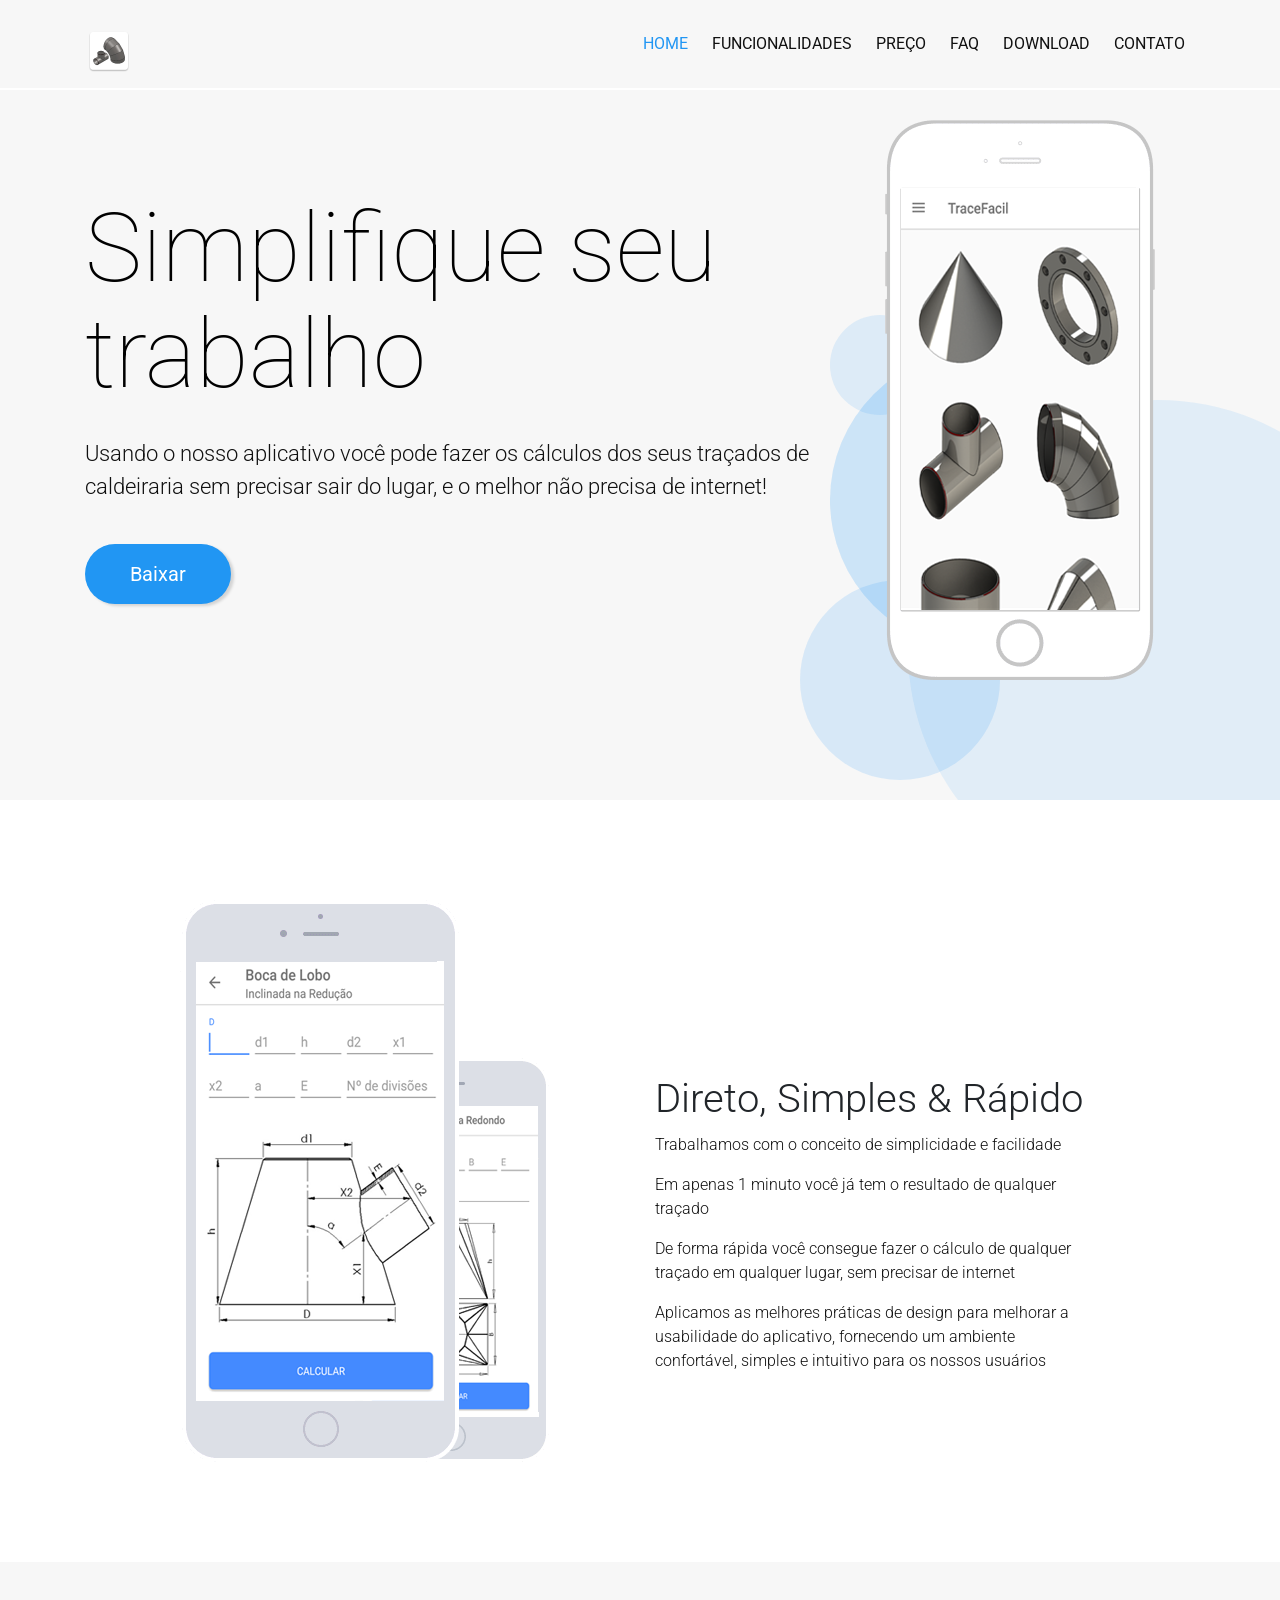
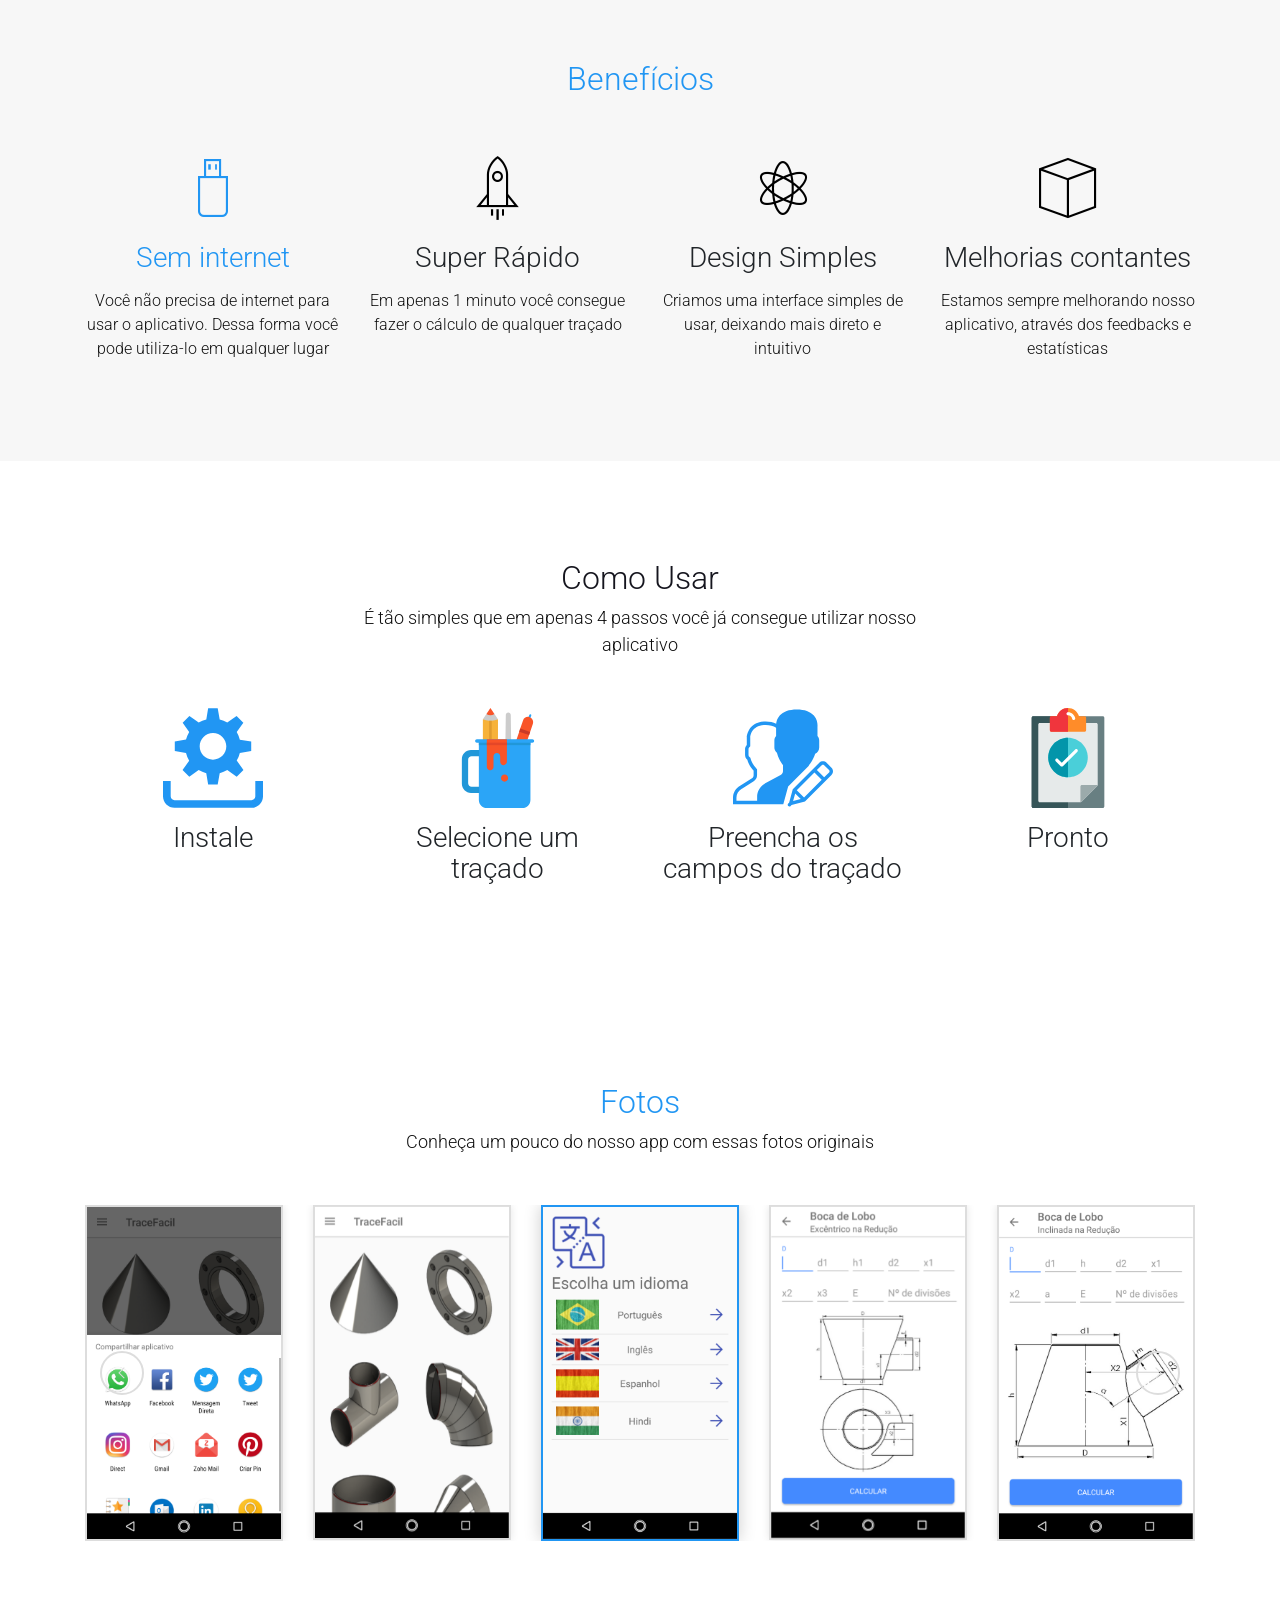
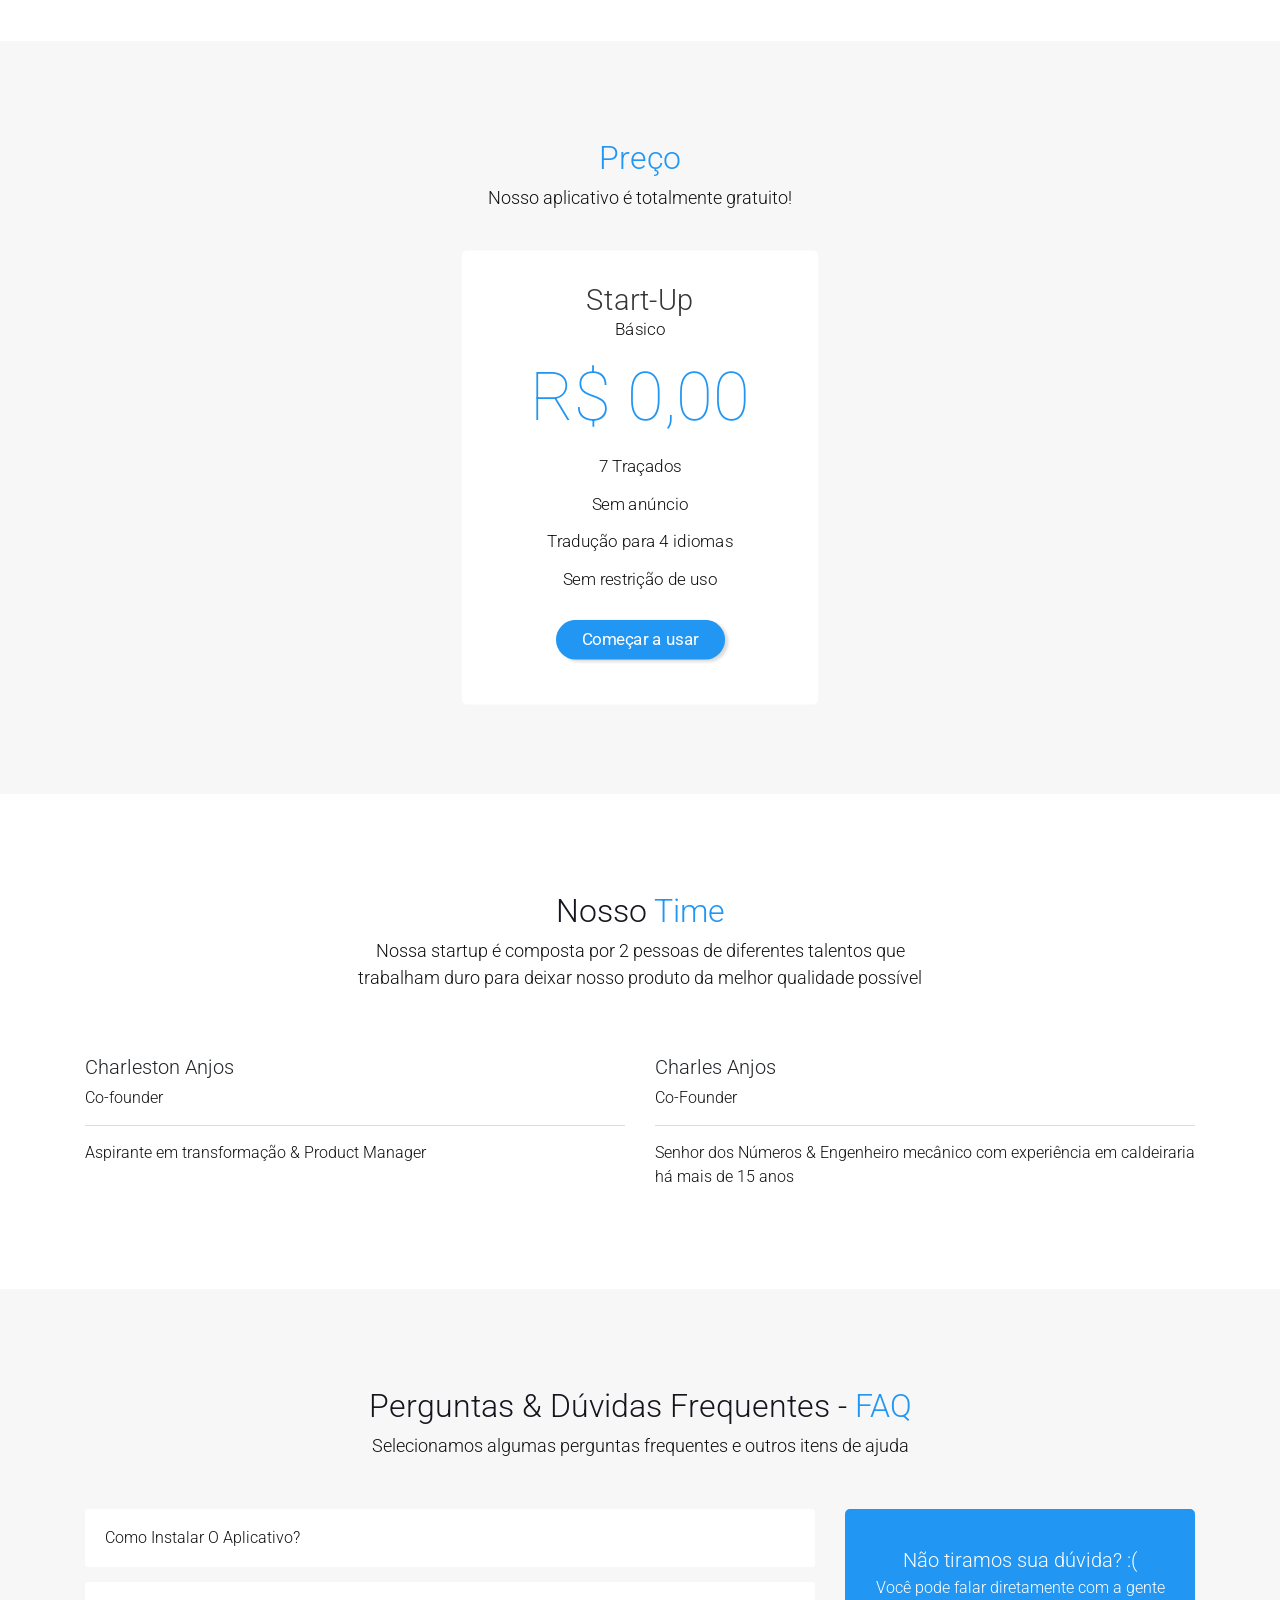
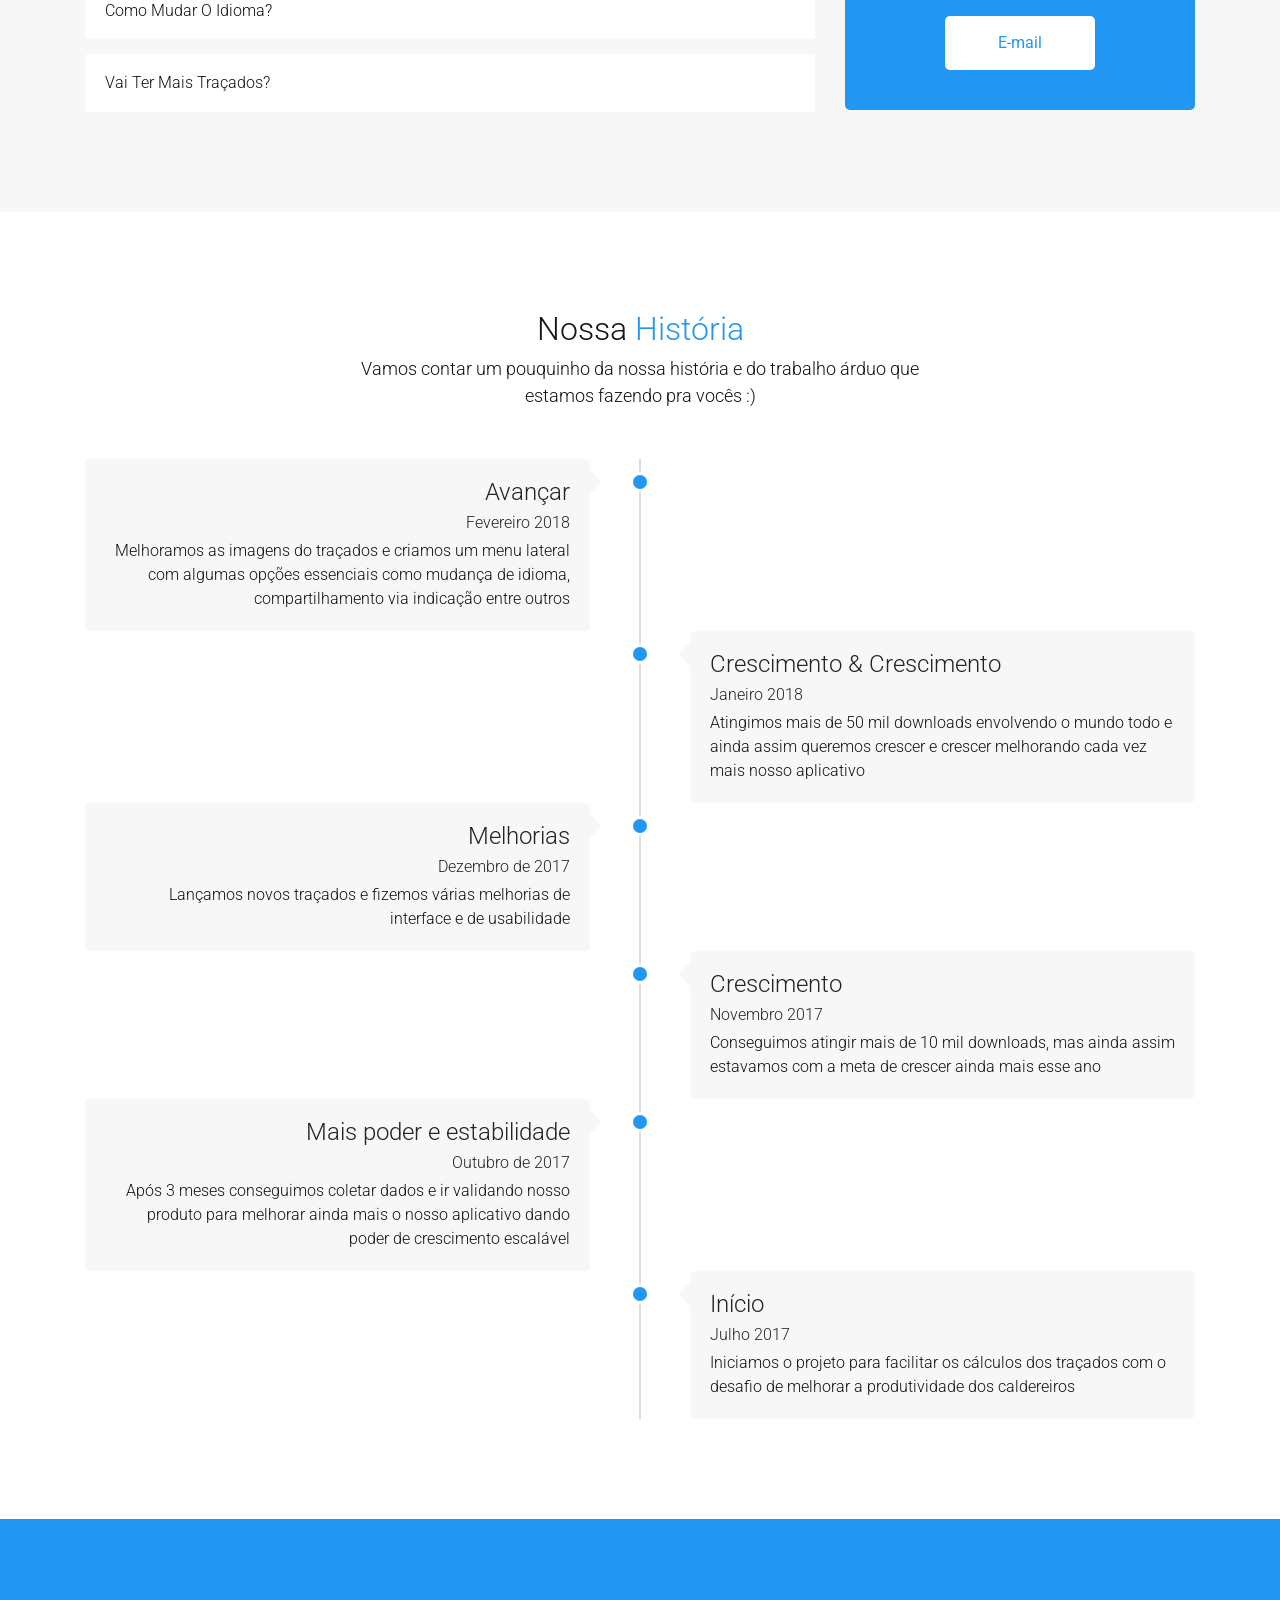
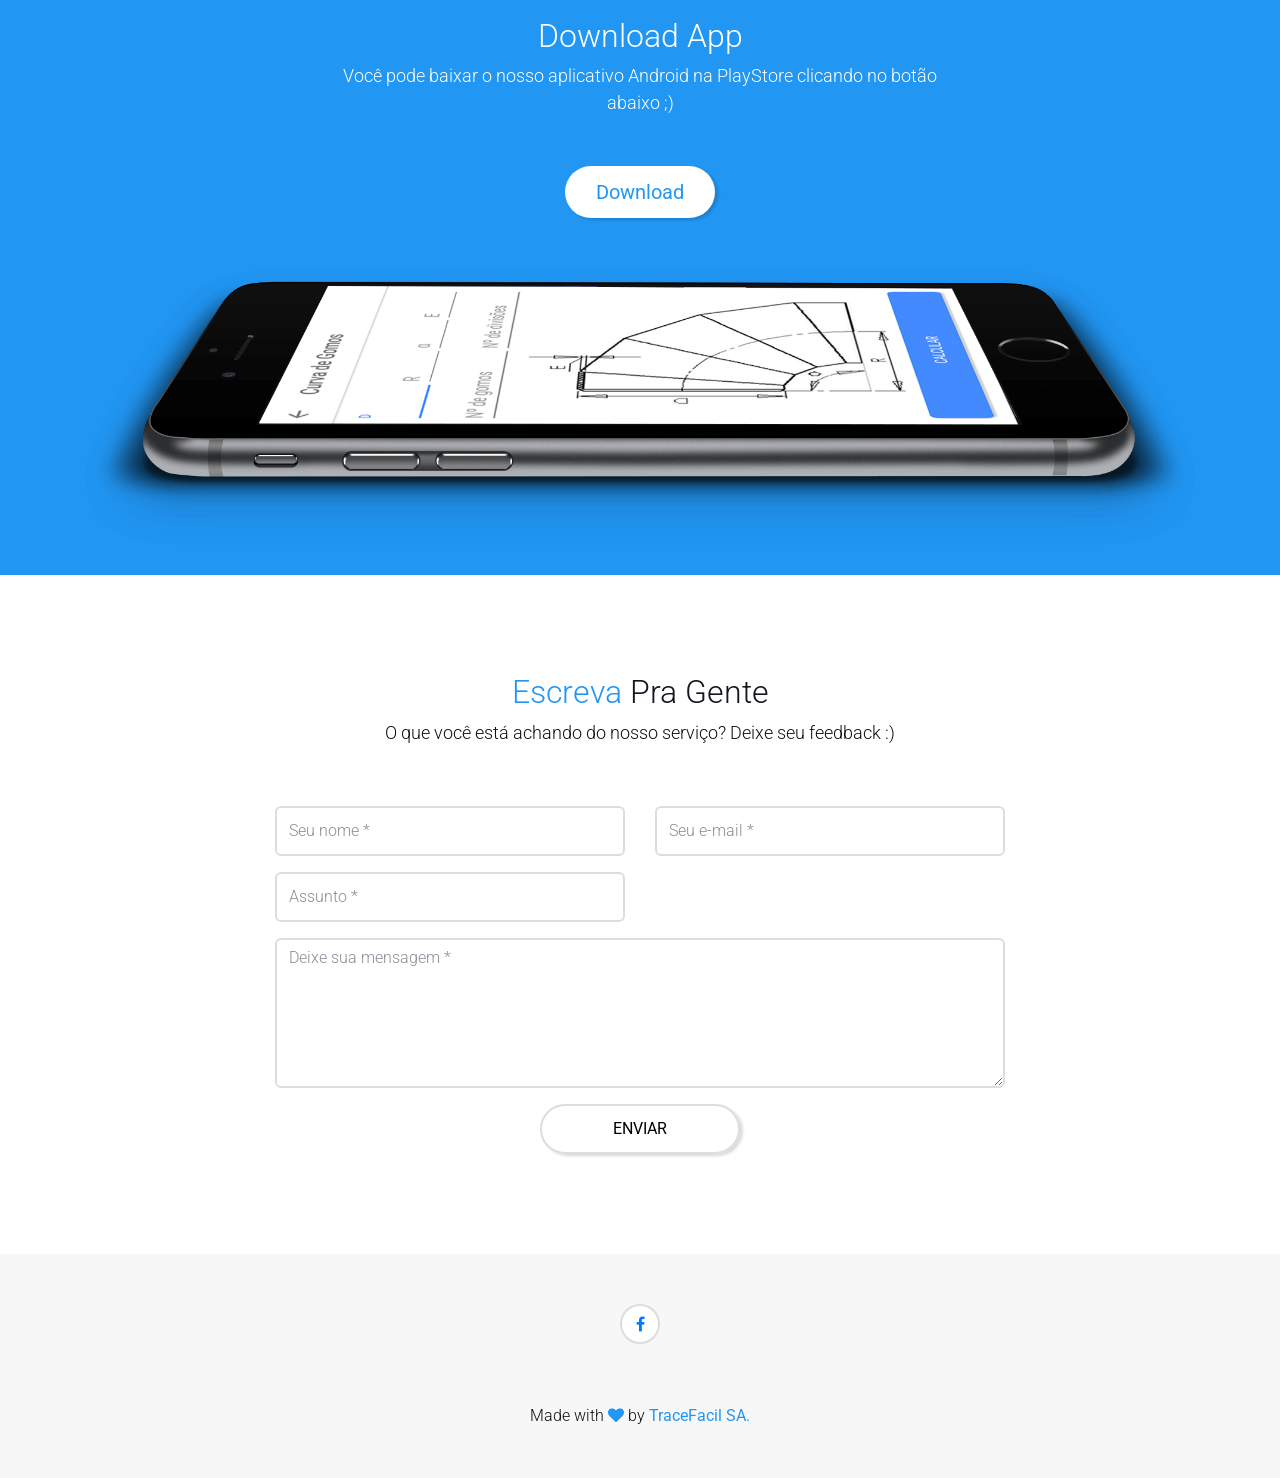
==== commit 9842c6ba: "melhora texto de "nosso time"" ====
--- a/index.html
+++ b/index.html
@@ -389,7 +389,7 @@
                         <h3>Nosso
                             <span>Time</span>
                         </h3>
-                        <p>Nossa startup é composta por 3 pessoas de diferentes talentos que trabalham duro para deixar nosso
+                        <p>Nossa startup é composta por 2 pessoas de diferentes talentos que trabalham duro para deixar nosso
                             produto da melhor qualidade possível</p>
                     </div>
                 </div>
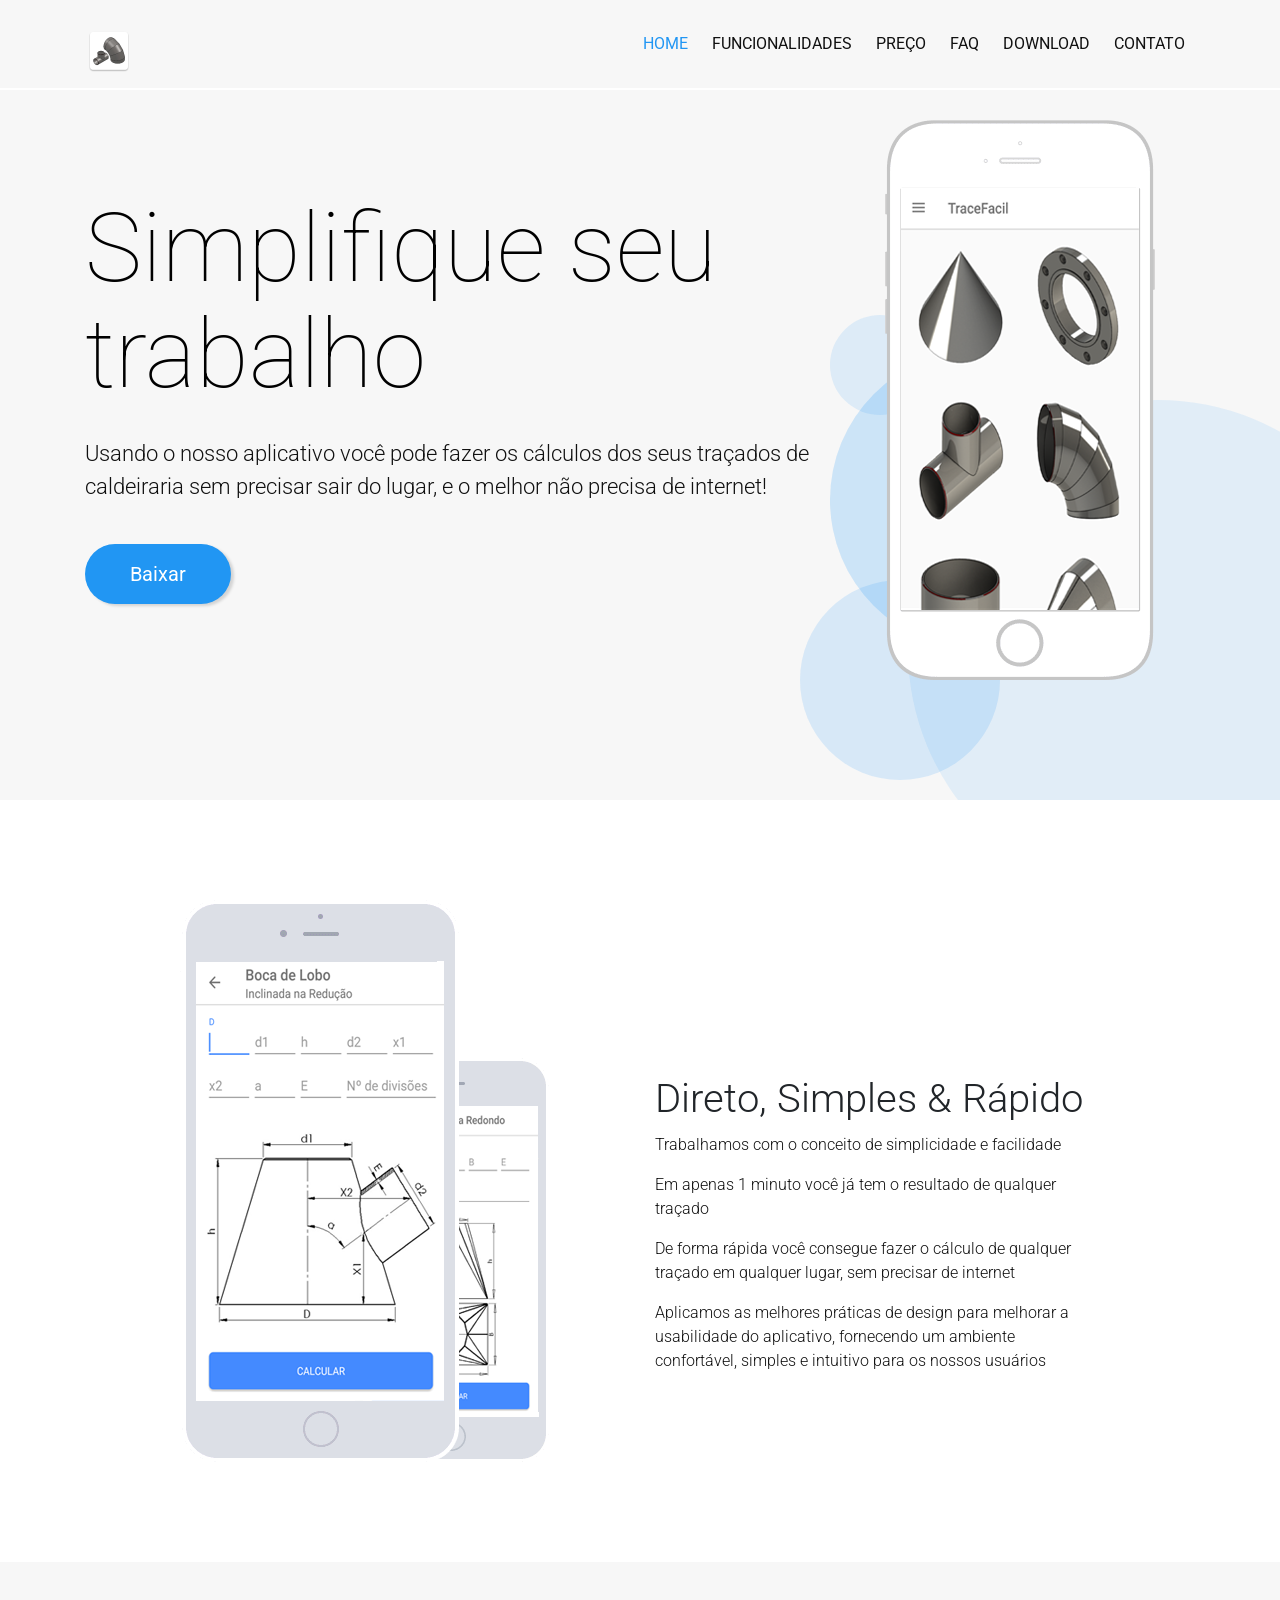
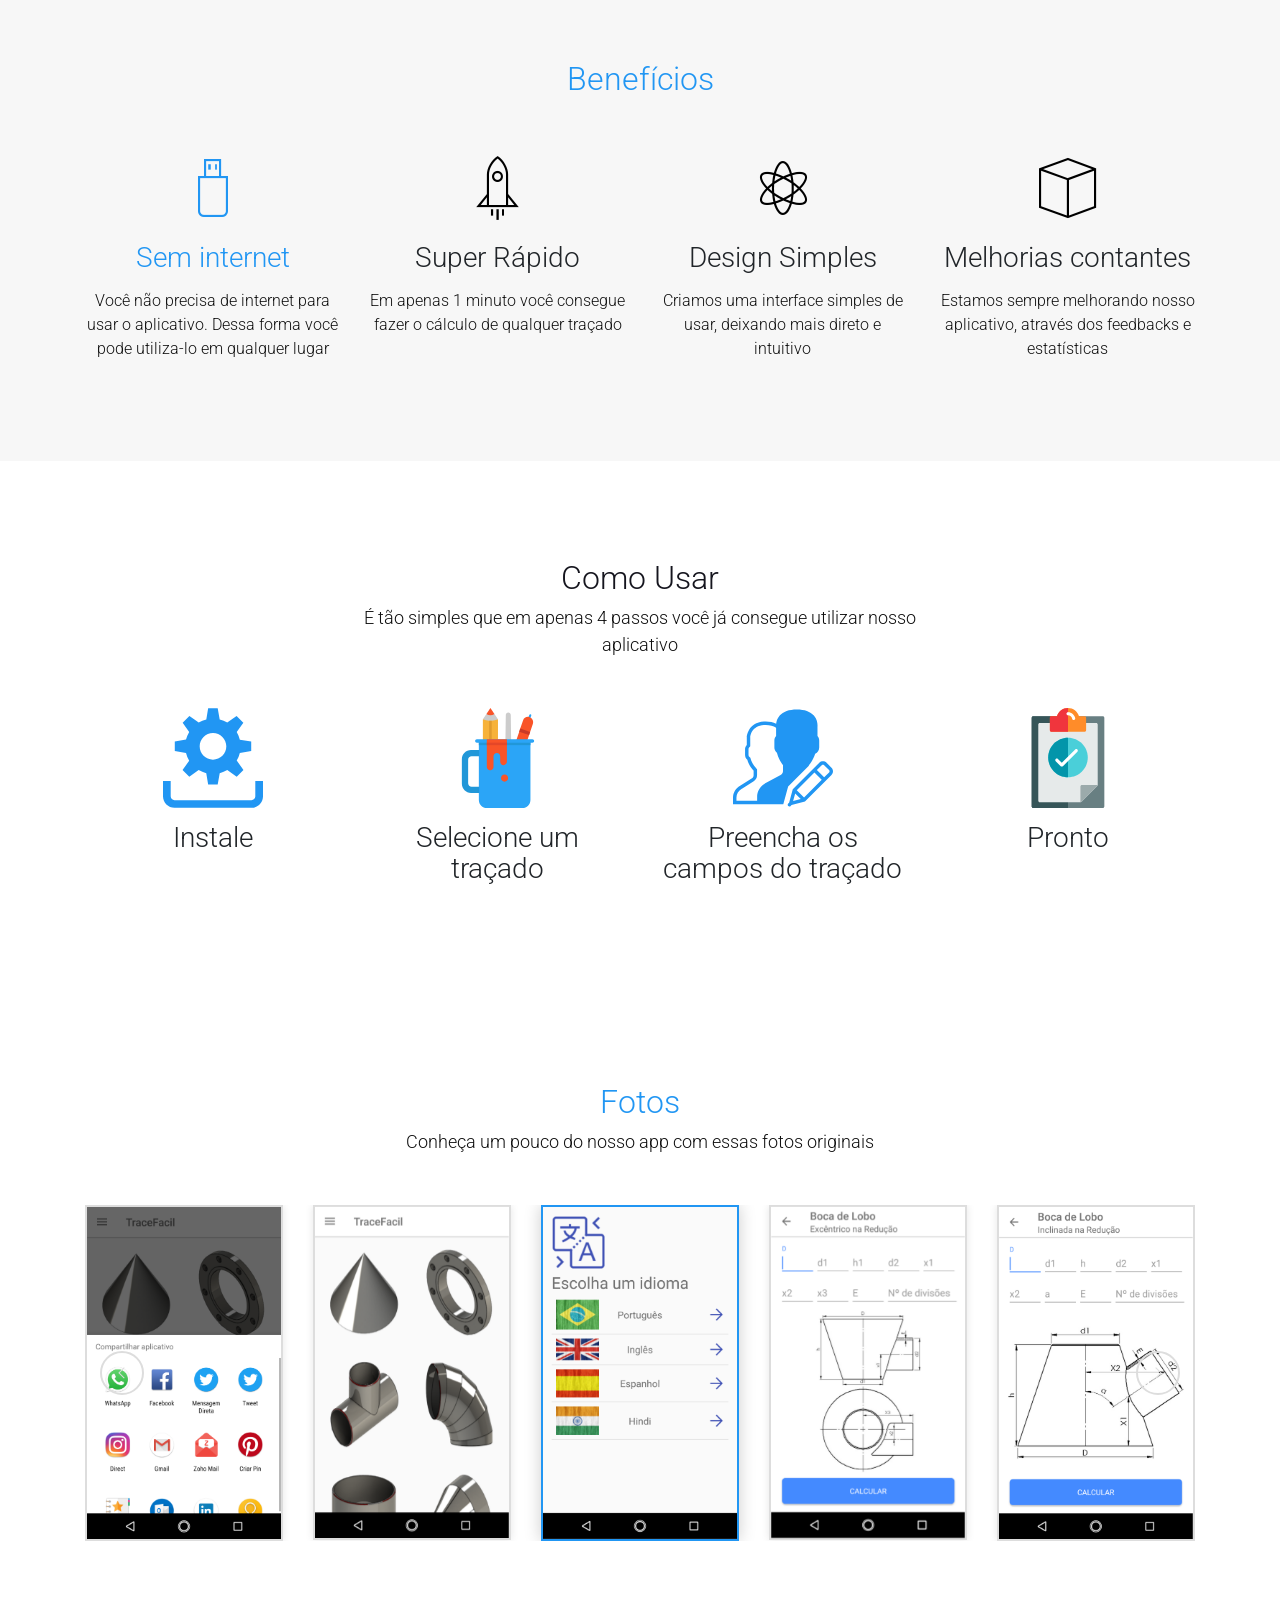
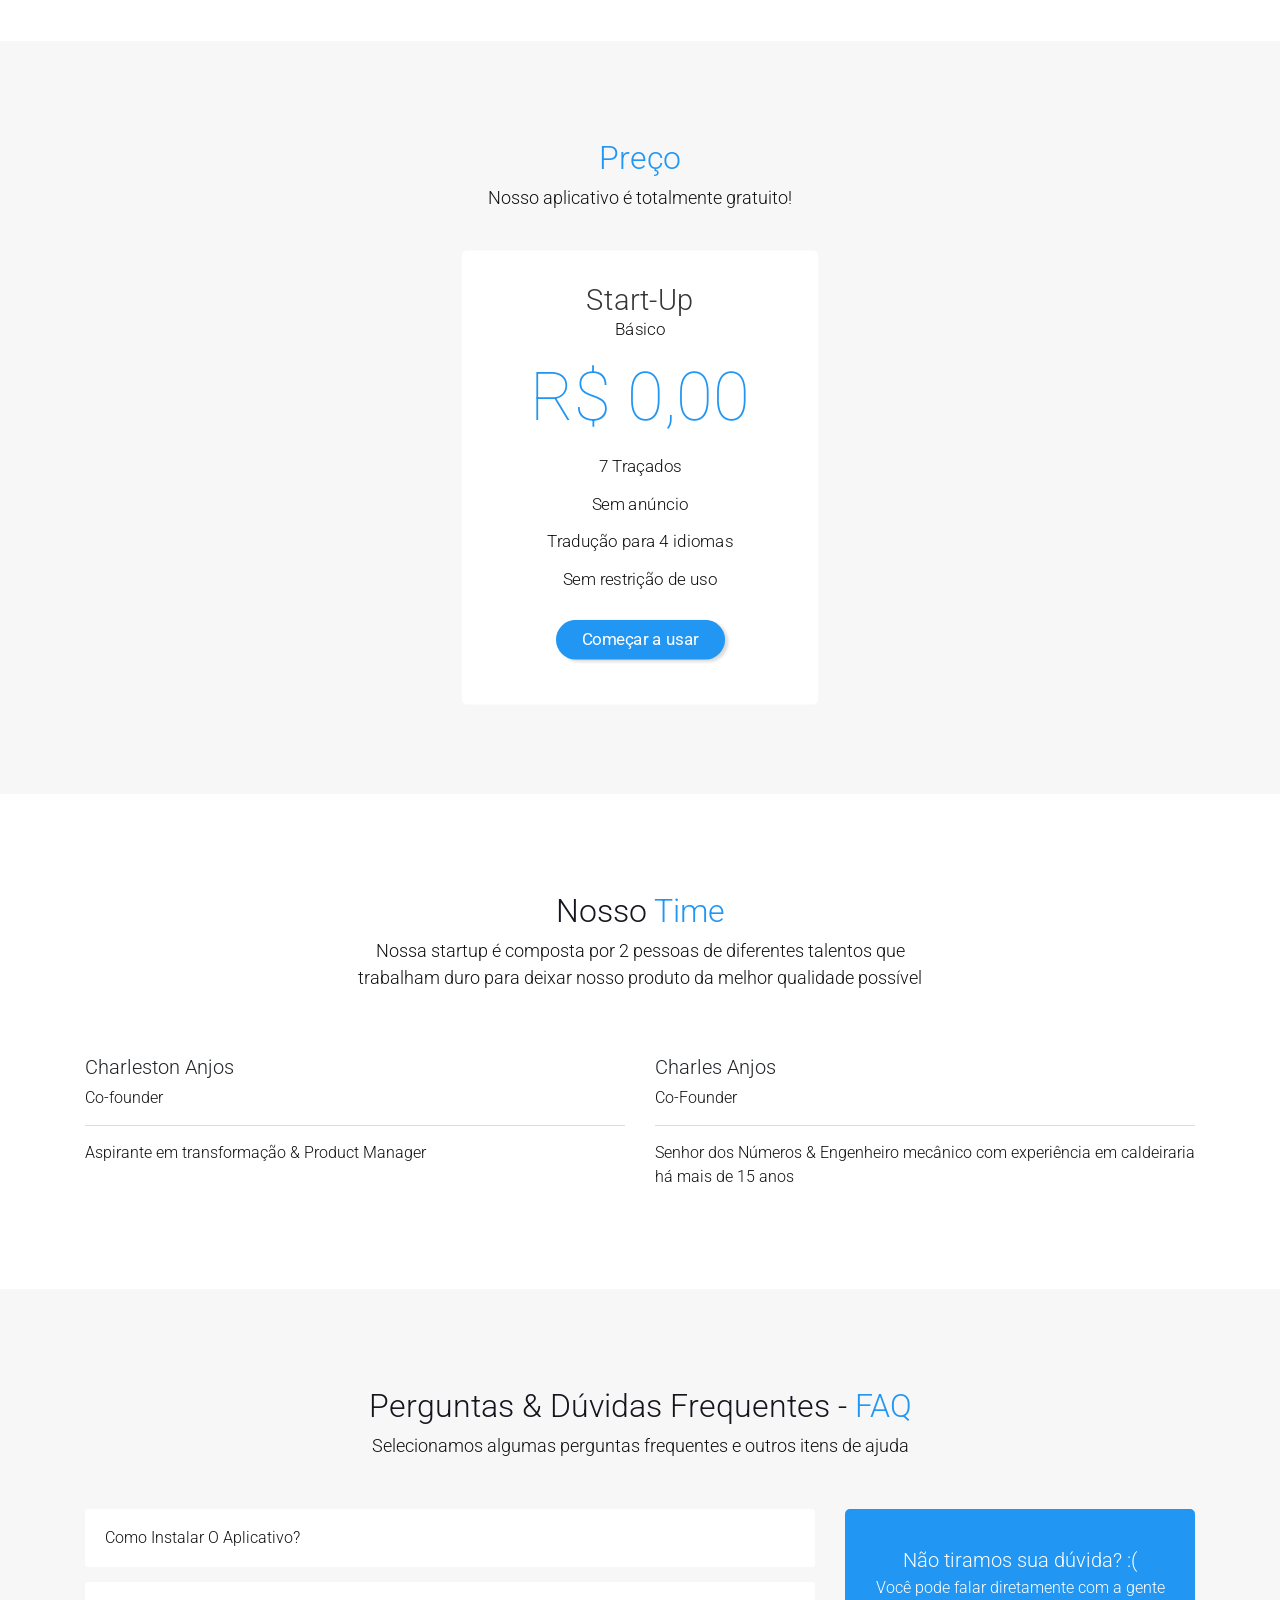
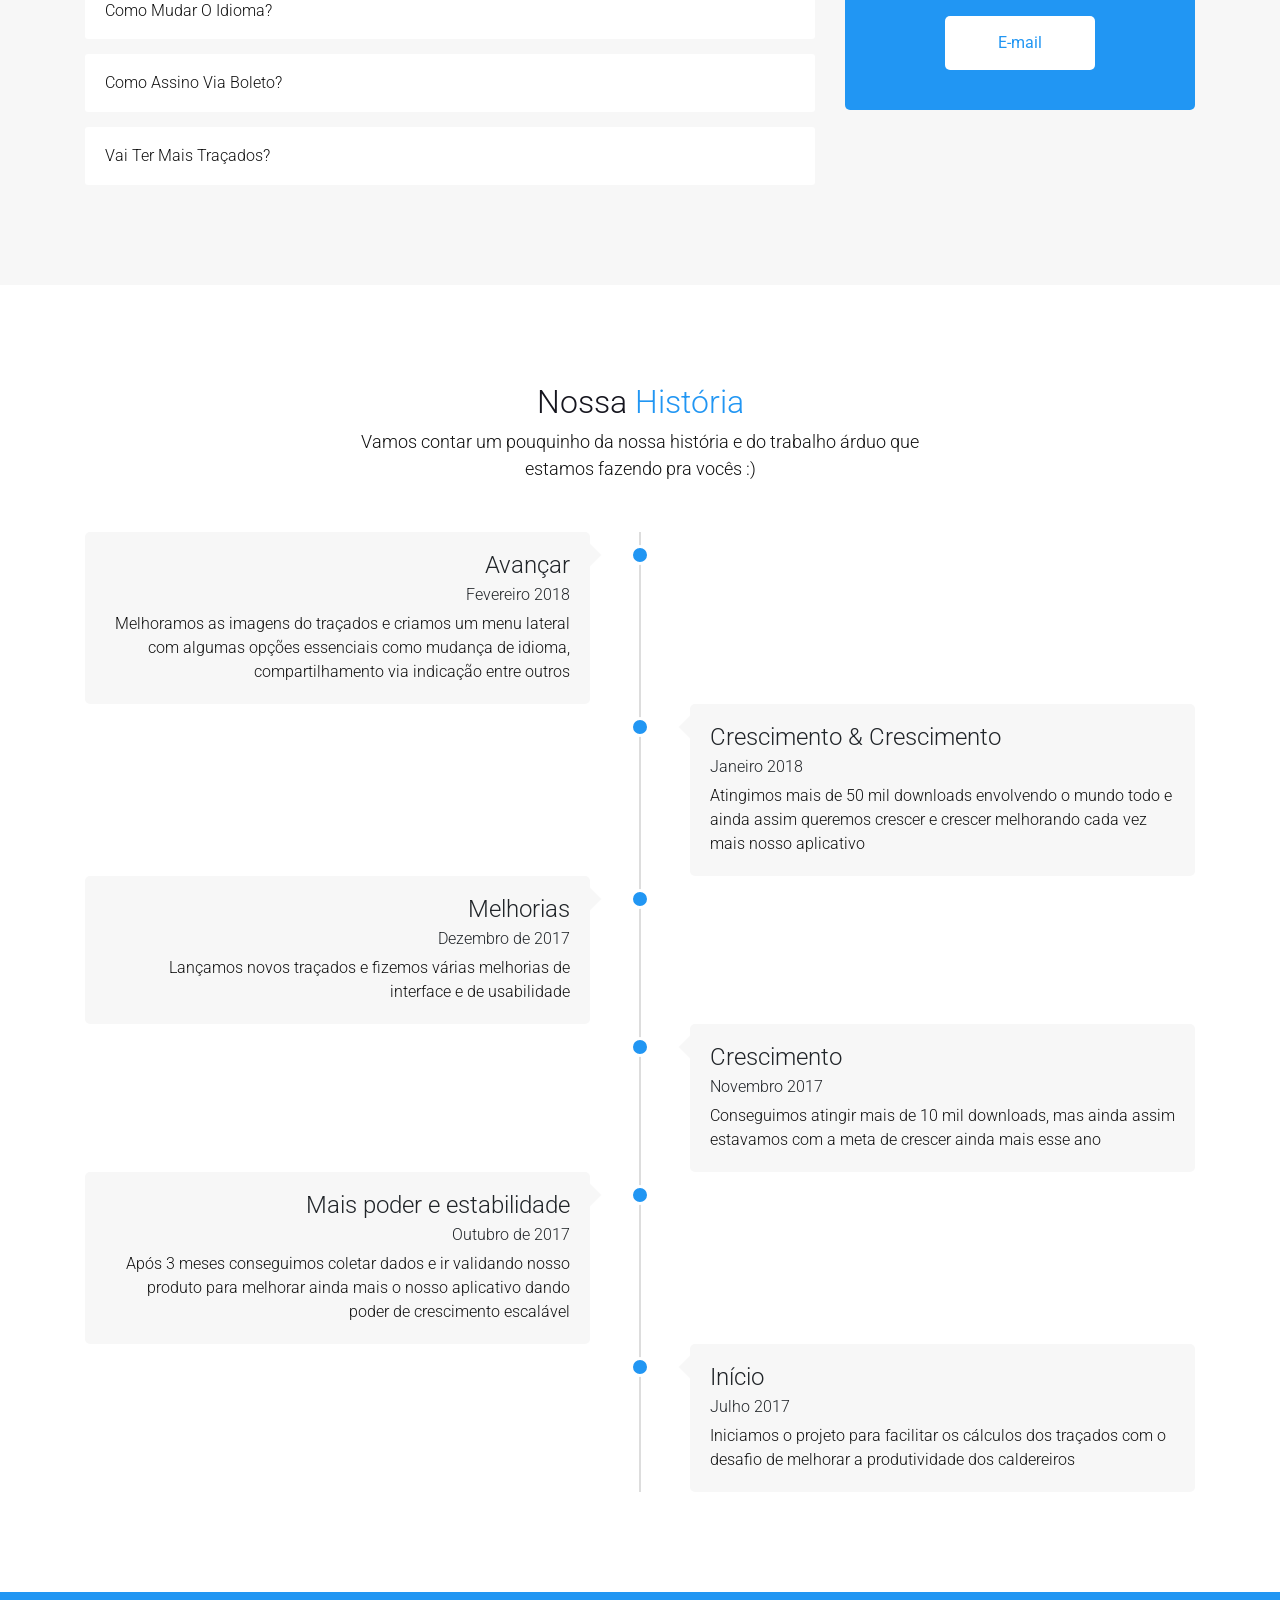
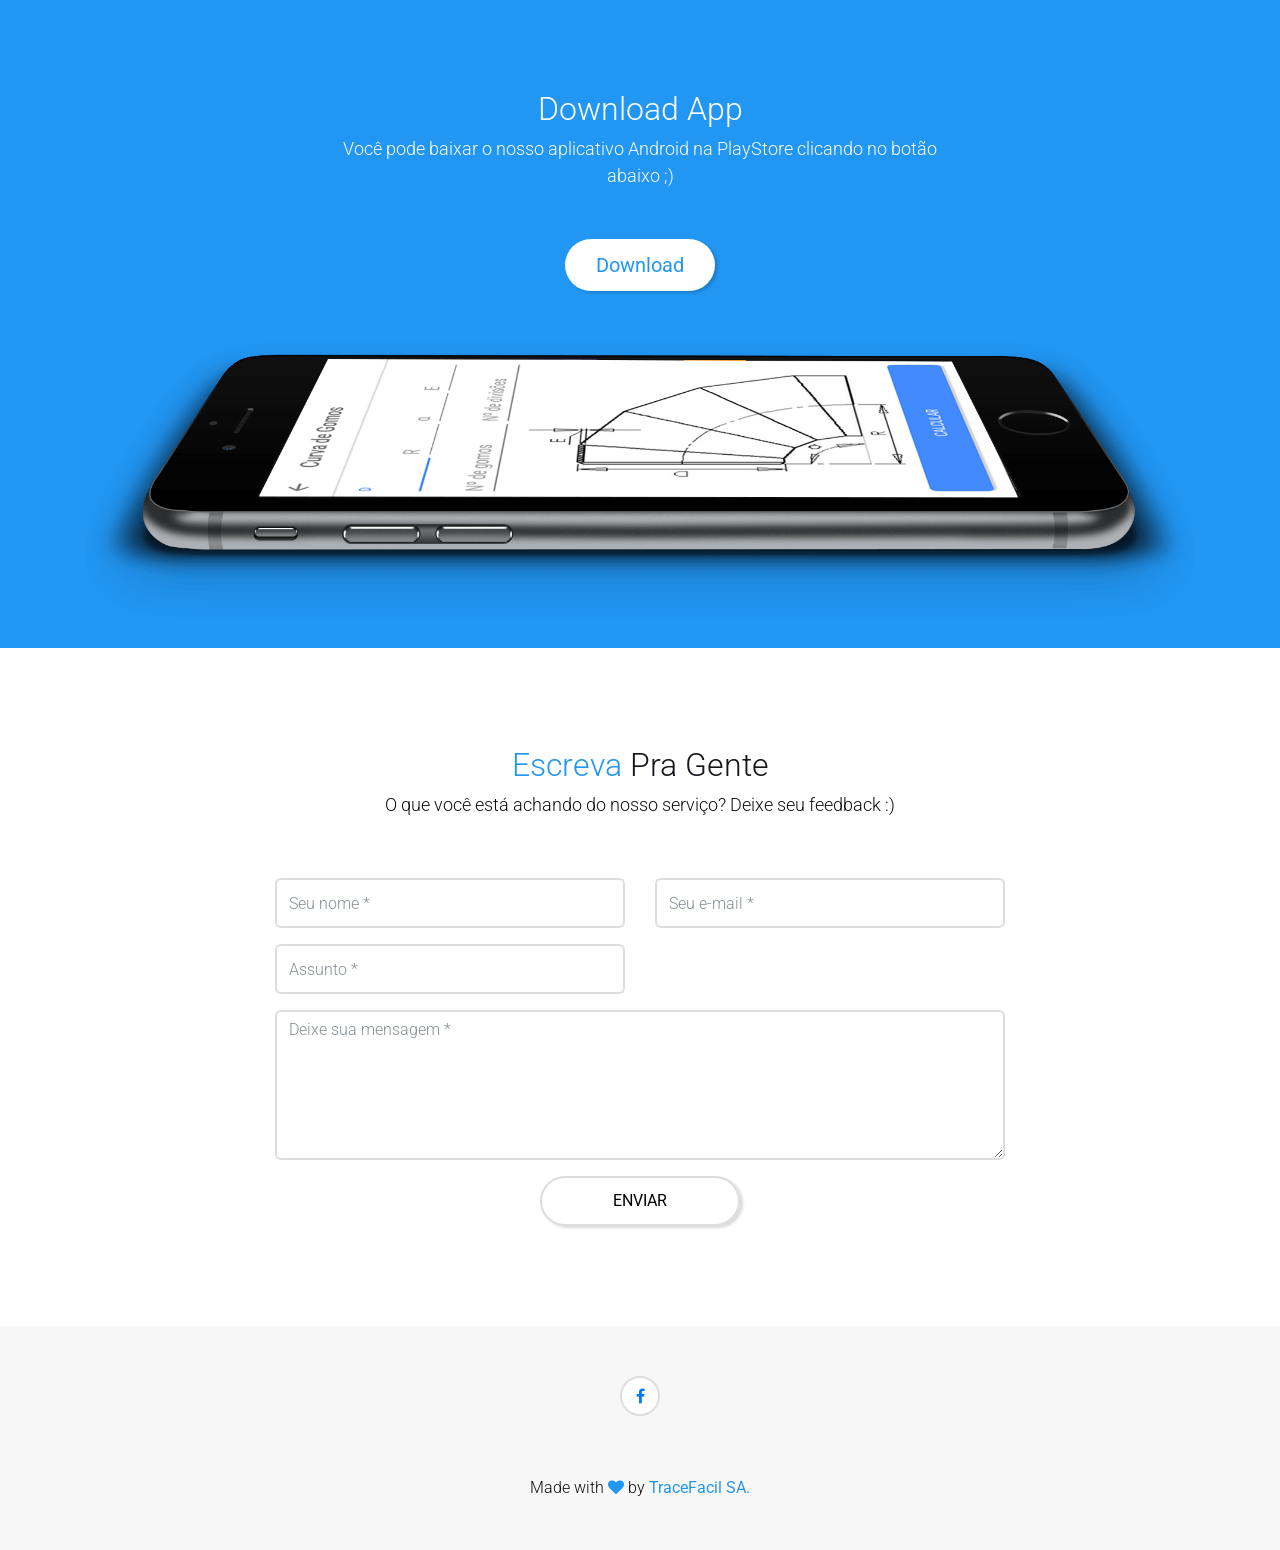
==== commit b9dbe3f6: "faq boleto" ====
--- a/index.html
+++ b/index.html
@@ -485,6 +485,39 @@
                                 <p>Abra seu aplicativo TraceFacil vá até o Menu Lateral clicando no ícone igual a este (
                                     <img src="img/ic_menu.png" />), depois selecione a opção Idioma, feito isso vai aparecer uma lista de idiomas para
                                     escolher, selecione uma e pronto :)</p>
+                            </div>
+                        </div>
+
+                        <!-- single accordian area start -->
+                        <div class="panel single-accordion">
+                            <h5>
+                                <a role="button" class="collapsed" aria-expanded="true" aria-controls="boleto" data-parent="#accordion2" data-toggle="collapse"
+                                    href="#boleto" onclick="actionFAQ.howToChangeLanguage()">Como assino via boleto?
+                                    <span class="accor-open">
+                                        <i class="icofont icofont-rounded-down"></i>
+                                    </span>
+                                    <span class="accor-close">
+                                        <i class="icofont icofont-rounded-up"></i>
+                                    </span>
+                                </a>
+                            </h5>
+                            <div id="boleto" class="accordion-content collapse">
+                                <p>Para realizar a assinatura do aplicativo você precisa adicionar dinheiro via MercadoPago realizando o pagamento via Boleto Bancário.
+                                Após o pagamento o valor pago vai estar como crédito em sua conta do MercadoPago onde vai ser possível utilizar esse crédito em quaisquer site conveniado, como por exemplo: Google Play Store e MercadoLivre</p>
+
+                                <p>O MercadoPago, serviço de pagamentos online, permite que o usuário adicione dinheiro à sua conta no serviço e não use cartão de crédito ou débito em suas compras futuras. O processo é feito com um boleto bancário e permite, por exemplo, inserir créditos no celular, assinar um aplicativo da Google Play ou comprar algo no Mercado Livre através do serviço.</p>
+
+                                <p>Passo 1. Acesse a sua conta no Mercado Pago e, na aba "Minha Conta", que fica carregada por padrão ao abrir a página inicial do serviço, clique em “Adicionar dinheiro à minha conta”;
+                                    <img src="img/faq/boleto/adicionar.jpg"/>
+                                </p>
+
+                                <p>Passo 2. Nesta tela, é possível digitar o valor desejado e o tipo de pagamento do Mercado Pago. Abaixo, deve inserir o valor que deseja adicionar à conta. No primeiro campo, coloque os reais e no segundo os centavos. Marque a opção "Boleto" como meio de pagamento;
+                                    <img src="img/faq/boleto/gerar_boleto.jpg"/>
+                                </p>
+
+                                <p>Passo 3. Uma mensagem de impressão do boleto será exibida. Clique em "Imprimir boleto";
+                                    <img src="img/faq/boleto/imprimir.jpg"/>
+                                </p>
                             </div>
                         </div>
 
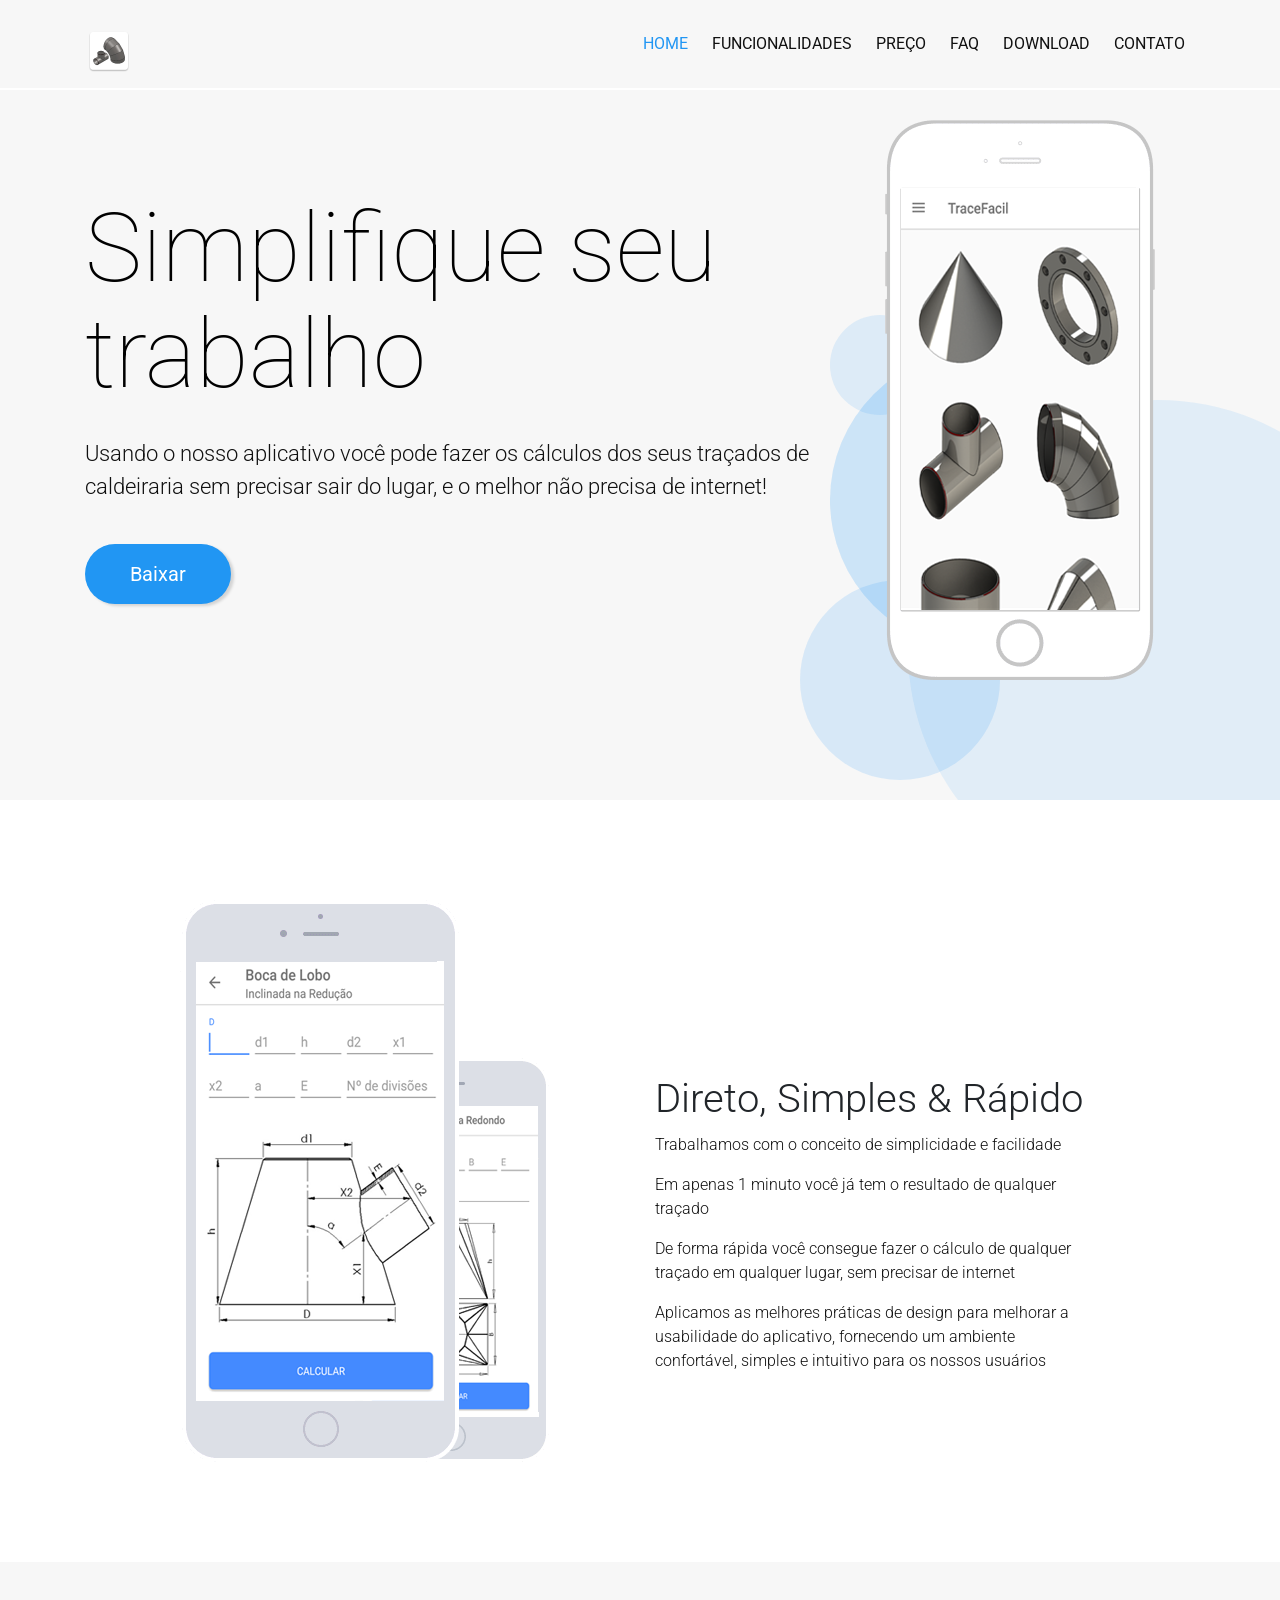
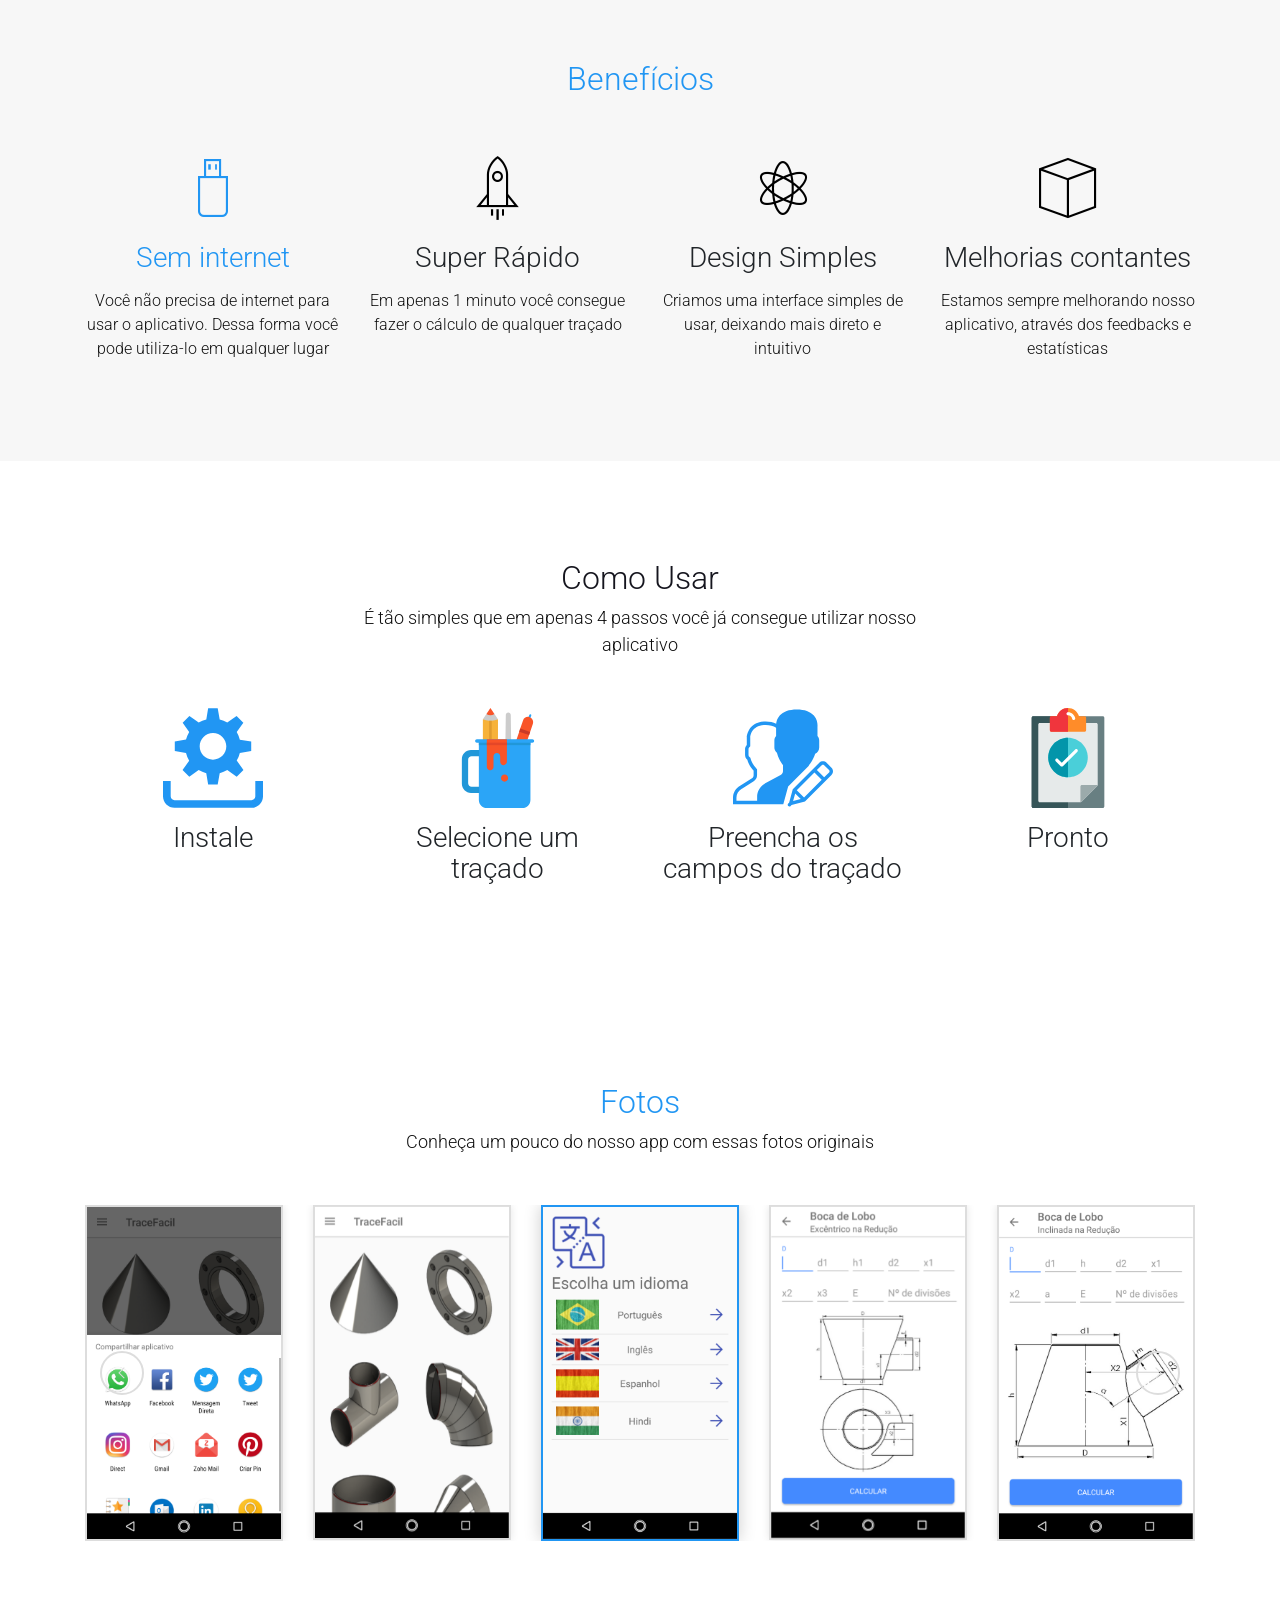
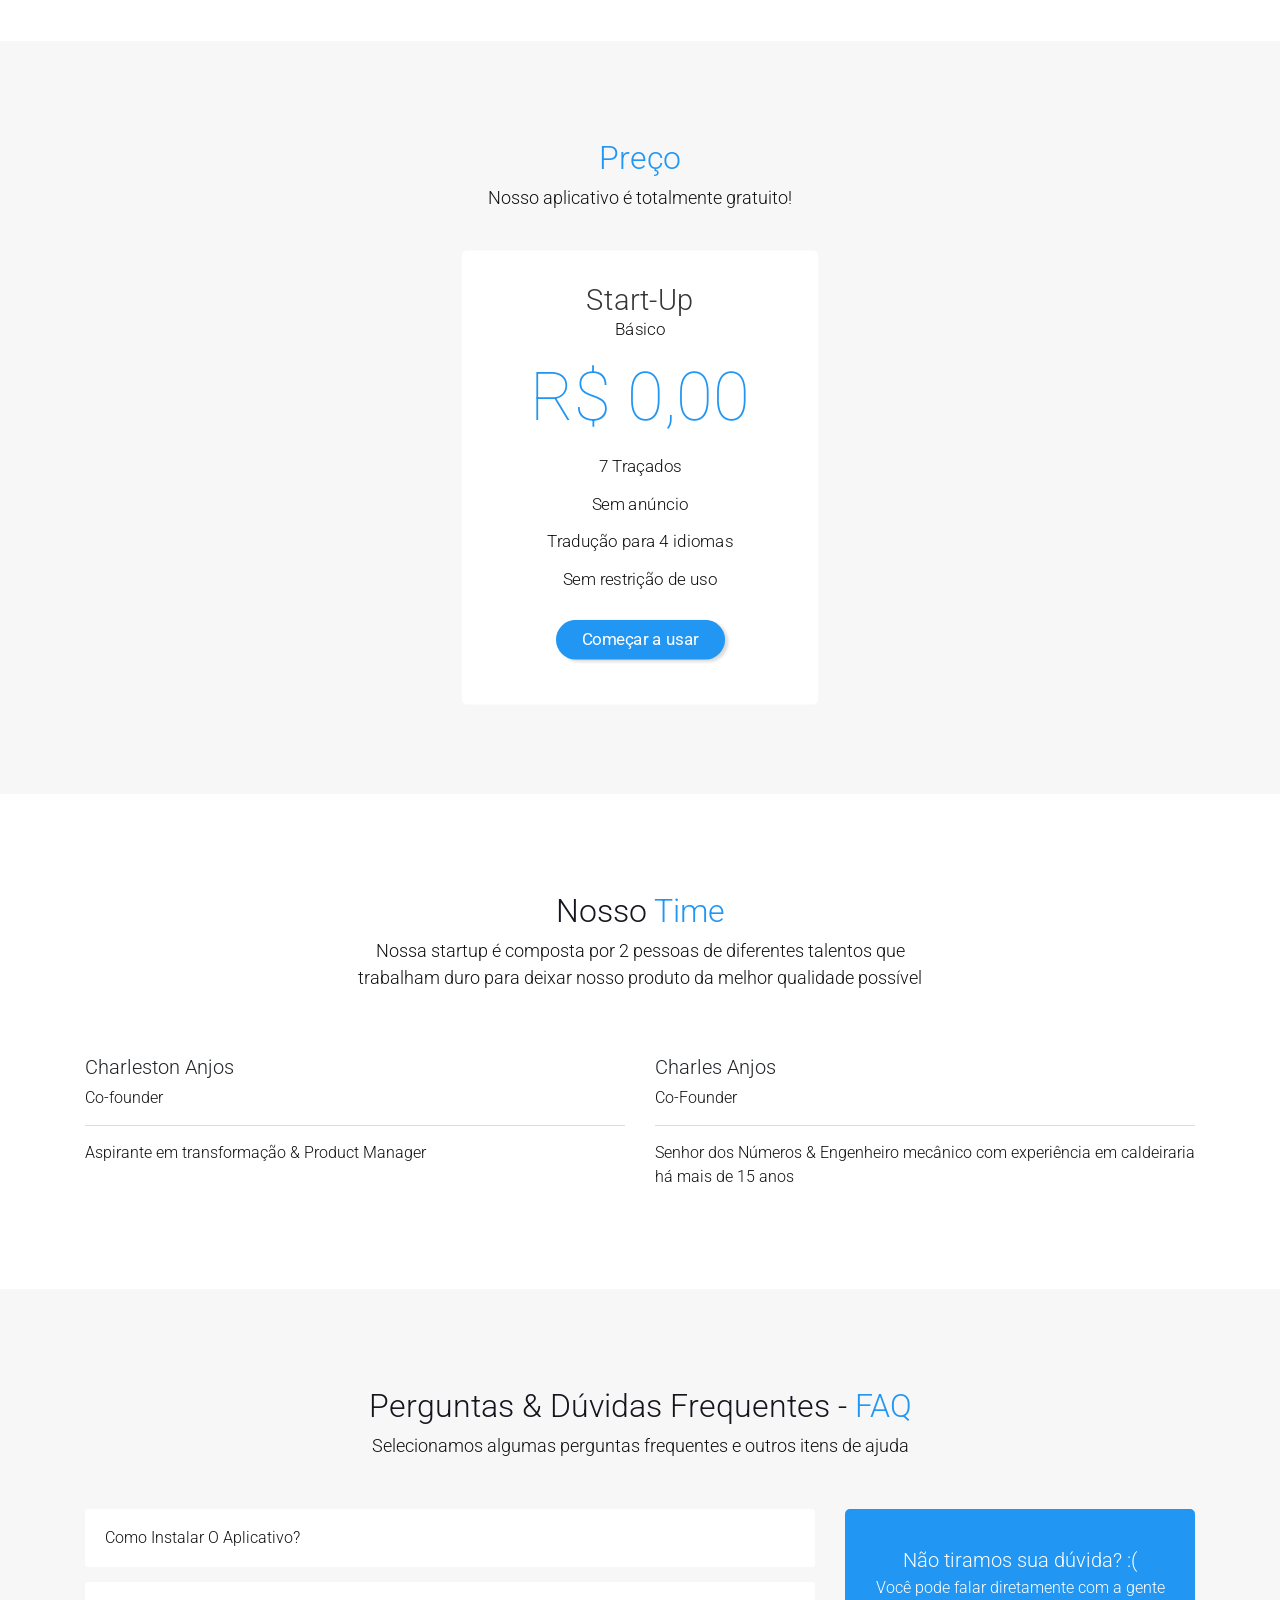
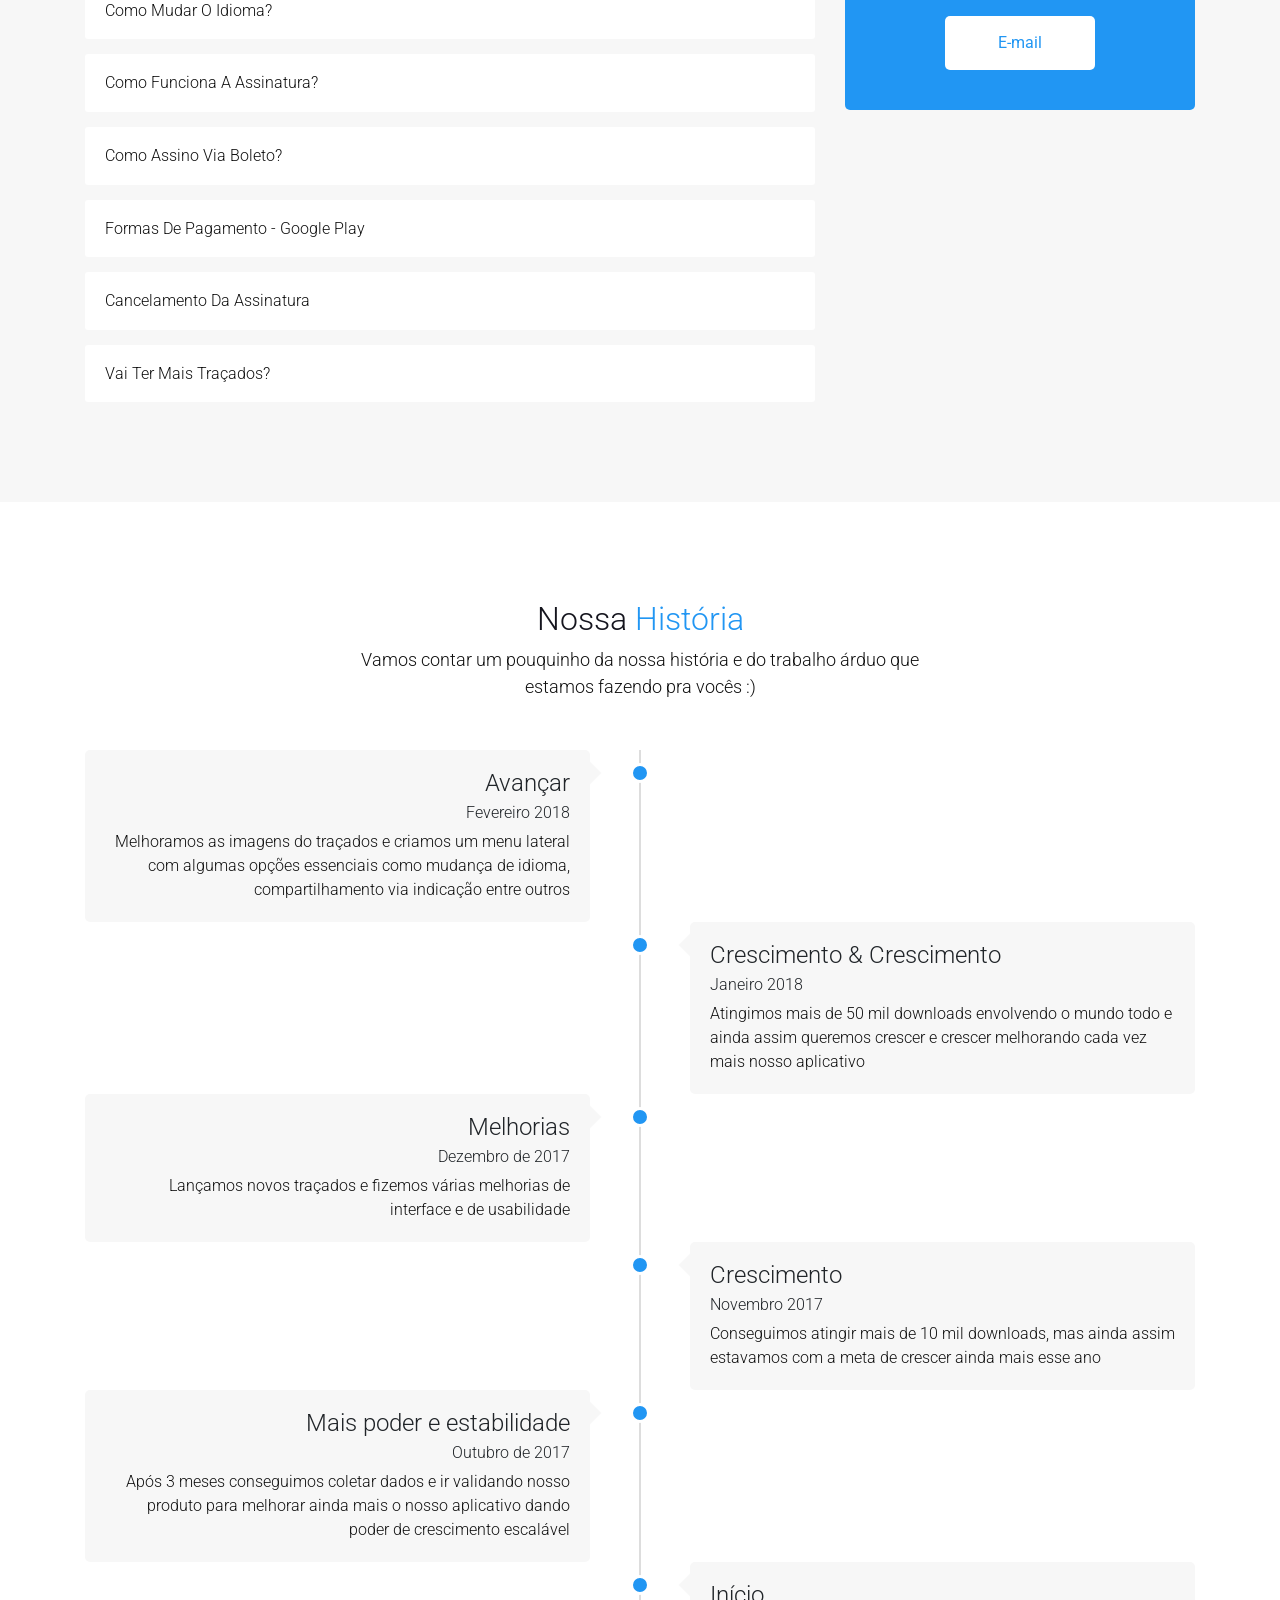
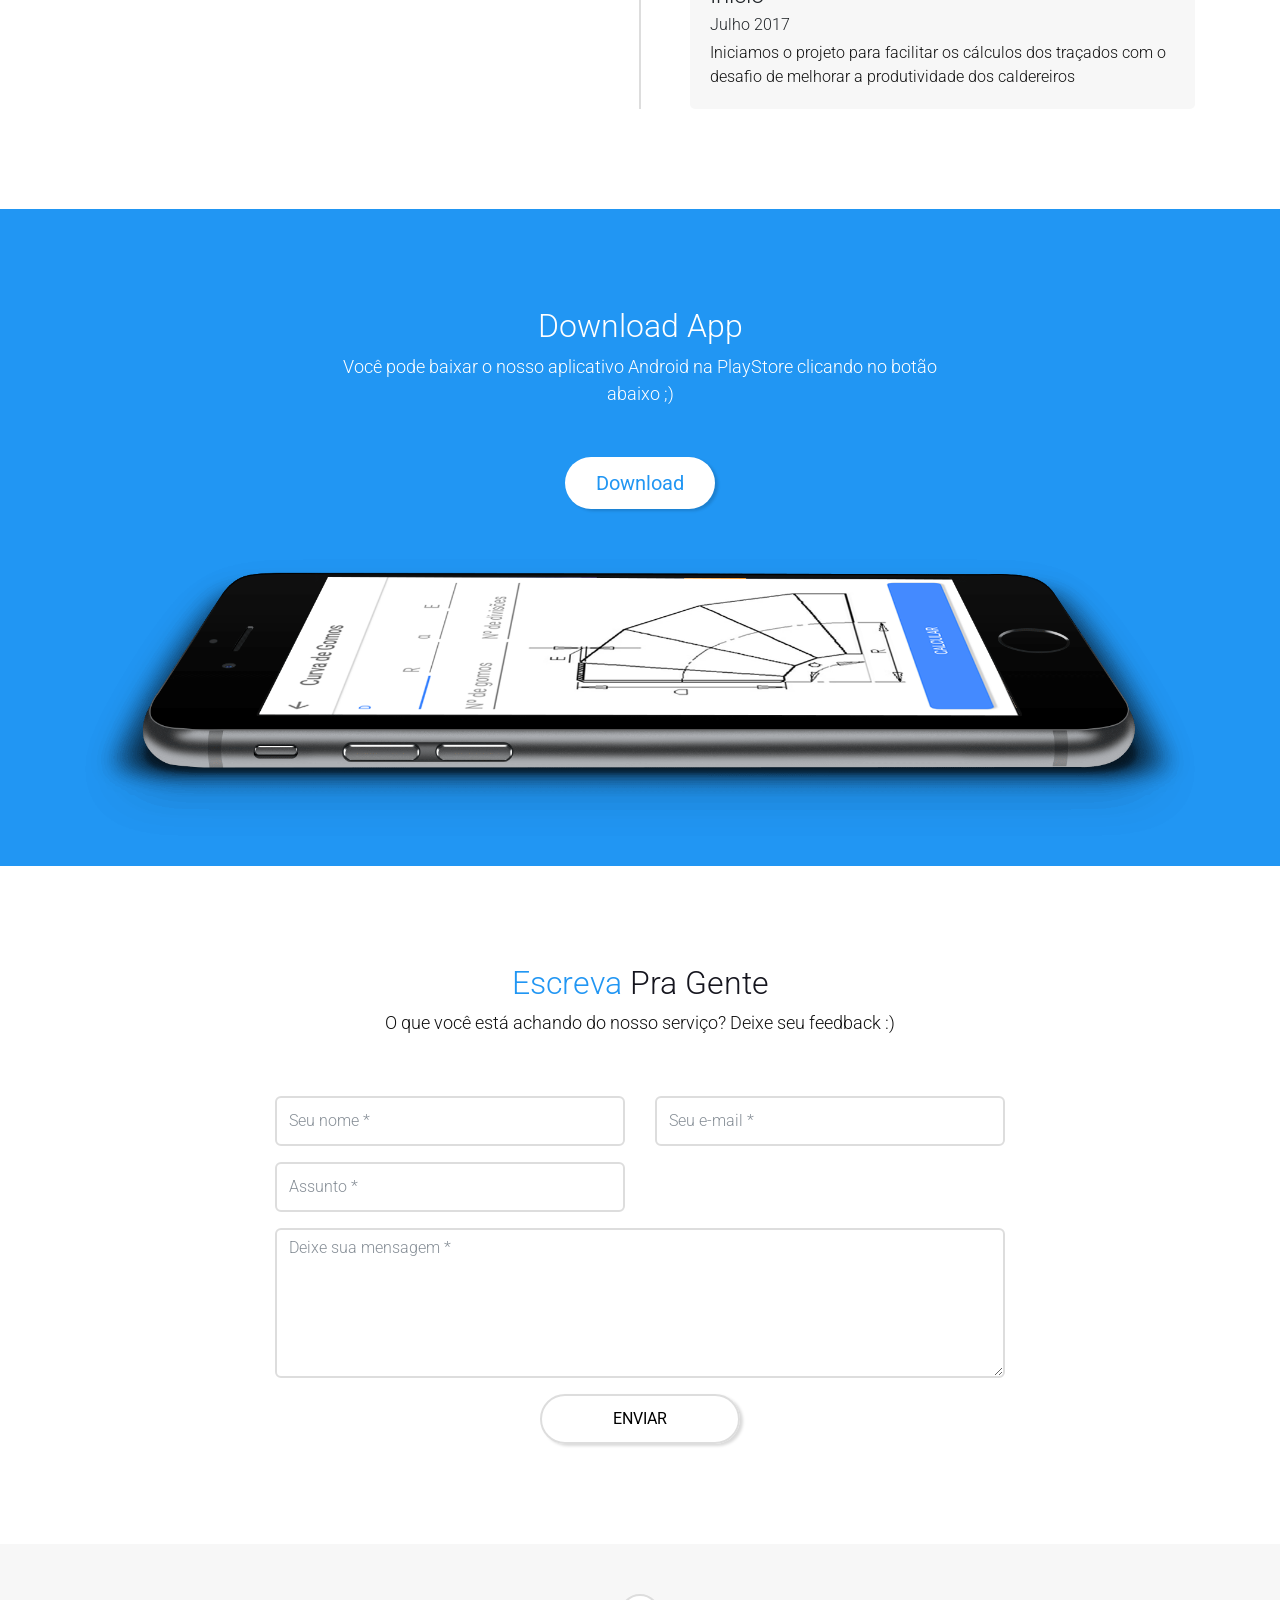
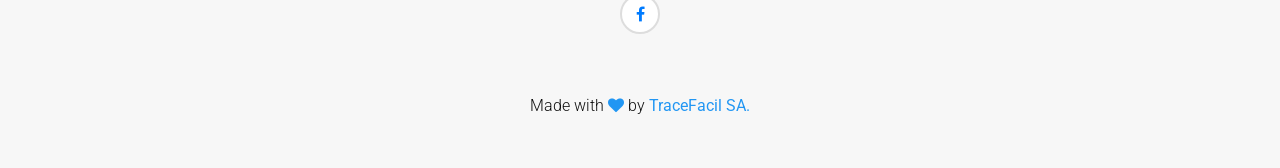
==== commit 4521a364: "novos faqs" ====
--- a/index.html
+++ b/index.html
@@ -398,16 +398,16 @@
 
                 <!-- Single advisor profile area start -->
                 <div class="col-12 col-sm-6 col-lg-6">
-                        <div class="single_advisor_profile">
-                            <!-- Single advisor profile details -->
-                            <div class="single_advisor_details_info">
-                                <h5>Charleston Anjos</h5>
-                                <p class="designation">Co-founder</p>
-                                <div class="advisor-line"></div>
-                                <p>Aspirante em transformação &amp; Product Manager</p>
-                            </div>
-                        </div>
-                    </div>
+                    <div class="single_advisor_profile">
+                        <!-- Single advisor profile details -->
+                        <div class="single_advisor_details_info">
+                            <h5>Charleston Anjos</h5>
+                            <p class="designation">Co-founder</p>
+                            <div class="advisor-line"></div>
+                            <p>Aspirante em transformação &amp; Product Manager</p>
+                        </div>
+                    </div>
+                </div>
 
                 <!-- Single advisor profile area start -->
                 <div class="col-12 col-sm-6 col-lg-6">
@@ -491,6 +491,42 @@
                         <!-- single accordian area start -->
                         <div class="panel single-accordion">
                             <h5>
+                                <a role="button" aria-expanded="true" aria-controls="assinatura" class="collapsed" data-parent="#accordion2" data-toggle="collapse"
+                                    href="#assinatura" onclick="actionFAQ.moreStrokes()">Como funciona a assinatura?
+                                    <span class="accor-open">
+                                        <i class="icofont icofont-rounded-down"></i>
+                                    </span>
+                                    <span class="accor-close">
+                                        <i class="icofont icofont-rounded-up"></i>
+                                    </span>
+                                </a>
+                            </h5>
+                            <div id="assinatura" class="accordion-content collapse">
+                                <p>
+                                    A assinatura do aplicativo garante que você tenha acesso a todos os traçados do aplicativo.
+                                </p>
+                                <p>
+                                    <strong>Modalidade Mensal</strong>
+                                    <br/>
+                                    <br/> Você terá acesso a todos os traçados durante o período de 1 mês, após isso os traçados
+                                    serão bloqueados novamente.
+                                    <br/>
+                                    <br/>Será cobrado apenas 1 vez no momento da sua assinatura, a nova cobrança será após 1 mês.
+                                </p>
+                                <p>
+                                    <strong>Modalidade Semestral</strong>
+                                    <br/>
+                                    <br/> Você terá acesso a todos os traçados durante o período de 6 meses, após isso os traçados
+                                    serão bloqueados novamente.
+                                    <br/>
+                                    <br/>Será cobrado apenas 1 vez no momento da sua assinatura, a nova cobrança será após 6 meses.
+                                </p>
+                            </div>
+                        </div>
+
+                        <!-- single accordian area start -->
+                        <div class="panel single-accordion">
+                            <h5>
                                 <a role="button" class="collapsed" aria-expanded="true" aria-controls="boleto" data-parent="#accordion2" data-toggle="collapse"
                                     href="#boleto" onclick="actionFAQ.howToChangeLanguage()">Como assino via boleto?
                                     <span class="accor-open">
@@ -502,21 +538,168 @@
                                 </a>
                             </h5>
                             <div id="boleto" class="accordion-content collapse">
-                                <p>Para realizar a assinatura do aplicativo você precisa adicionar dinheiro via MercadoPago realizando o pagamento via Boleto Bancário.
-                                Após o pagamento o valor pago vai estar como crédito em sua conta do MercadoPago onde vai ser possível utilizar esse crédito em quaisquer site conveniado, como por exemplo: Google Play Store e MercadoLivre</p>
-
-                                <p>O MercadoPago, serviço de pagamentos online, permite que o usuário adicione dinheiro à sua conta no serviço e não use cartão de crédito ou débito em suas compras futuras. O processo é feito com um boleto bancário e permite, por exemplo, inserir créditos no celular, assinar um aplicativo da Google Play ou comprar algo no Mercado Livre através do serviço.</p>
-
-                                <p>Passo 1. Acesse a sua conta no Mercado Pago e, na aba "Minha Conta", que fica carregada por padrão ao abrir a página inicial do serviço, clique em “Adicionar dinheiro à minha conta”;
-                                    <img src="img/faq/boleto/adicionar.jpg"/>
-                                </p>
-
-                                <p>Passo 2. Nesta tela, é possível digitar o valor desejado e o tipo de pagamento do Mercado Pago. Abaixo, deve inserir o valor que deseja adicionar à conta. No primeiro campo, coloque os reais e no segundo os centavos. Marque a opção "Boleto" como meio de pagamento;
-                                    <img src="img/faq/boleto/gerar_boleto.jpg"/>
+                                <p>Para realizar a assinatura do aplicativo você precisa adicionar dinheiro via MercadoPago
+                                    realizando o pagamento via Boleto Bancário. Após o pagamento o valor pago vai estar como
+                                    crédito em sua conta do MercadoPago onde vai ser possível utilizar esse crédito em quaisquer
+                                    site conveniado, como por exemplo: Google Play Store e MercadoLivre</p>
+
+                                <p>O MercadoPago, serviço de pagamentos online, permite que o usuário adicione dinheiro à sua
+                                    conta no serviço e não use cartão de crédito ou débito em suas compras futuras. O processo
+                                    é feito com um boleto bancário e permite, por exemplo, inserir créditos no celular, assinar
+                                    um aplicativo da Google Play ou comprar algo no Mercado Livre através do serviço.</p>
+
+                                <p>Passo 1. Acesse a sua conta no Mercado Pago através do
+                                    <a target="_blank" href="https://www.mercadopago.com.br/">deste link</a> e, na aba "Minha Conta", que fica carregada por padrão ao abrir a página
+                                    inicial do serviço, clique em “Adicionar dinheiro à minha conta”;
+                                    <img src="img/faq/boleto/adicionar.jpg" />
+                                </p>
+
+                                <p>Passo 2. Nesta tela, é possível digitar o valor desejado e o tipo de pagamento do Mercado
+                                    Pago. Abaixo, deve inserir o valor que deseja adicionar à conta. No primeiro campo, coloque
+                                    os reais e no segundo os centavos. Marque a opção "Boleto" como meio de pagamento;
+                                    <img src="img/faq/boleto/gerar_boleto.jpg" />
                                 </p>
 
                                 <p>Passo 3. Uma mensagem de impressão do boleto será exibida. Clique em "Imprimir boleto";
-                                    <img src="img/faq/boleto/imprimir.jpg"/>
+                                    <img src="img/faq/boleto/imprimir.jpg" />
+                                </p>
+
+                                <p>Passo 4. Você será redirecionado para o site da instituição financeira (banco) responsável
+                                    pela emissão do boleto. Imprima-o e pague para receber os créditos no Mercado Pago.
+                                    <img src="img/faq/boleto/boleto.jpg" />
+                                </p>
+
+                                <p>
+                                    Importante: É importante lembrar que, como o pagamento é feito em boleto, pode demorar até 48 horas para ele ser compensado
+                                    como saldo na conta Mercado Pago. Por isso, os créditos na sua conta do Mercado Pago
+                                    também podem demorar um pouco para serem exibidos no site.
+                                </p>
+
+                                <p>Passo 5. Após o pagamento do boleto e o saldo já estiver em conta, siga o passo-a-passo abaixo para realizar a assinatura do aplicativo usando o Mercado pago
+                                        <img src="img/faq/mercado_pago/assinatura_mercado_pago1.jpg" />
+                                        <img src="img/faq/mercado_pago/assinatura_mercado_pago2.jpg" />
+                                        <img src="img/faq/mercado_pago/assinatura_mercado_pago3.jpg" />
+                                        <img src="img/faq/mercado_pago/assinatura_mercado_pago4.jpg" />
+                                        <img src="img/faq/mercado_pago/assinatura_mercado_pago5.jpg" />
+                                        <img src="img/faq/mercado_pago/assinatura_mercado_pago6.jpg" />
+
+                                        <br/>
+                                        <br/>
+                                        Após seguir todo esse passo-a-passo a assinatura será concluída com sucesso
+
+                                </p>
+                            </div>
+                        </div>
+
+                        <!-- single accordian area start -->
+                        <div class="panel single-accordion">
+                            <h5>
+                                <a role="button" aria-expanded="true" aria-controls="formas-pagamento" class="collapsed" data-parent="#accordion2" data-toggle="collapse"
+                                    href="#formas-pagamento" onclick="actionFAQ.moreStrokes()">Formas de Pagamento - Google Play
+                                    <span class="accor-open">
+                                        <i class="icofont icofont-rounded-down"></i>
+                                    </span>
+                                    <span class="accor-close">
+                                        <i class="icofont icofont-rounded-up"></i>
+                                    </span>
+                                </a>
+                            </h5>
+                            <div id="formas-pagamento" class="accordion-content collapse">
+                                <p>
+                                    <strong>Cartões de crédito ou débito</strong>
+                                    <br/>
+                                    <br/>Você pode adicionar os seguintes cartões de crédito à sua conta:
+
+                                    <br/>
+                                    <br/>*American Express
+                                    <br/>*Cartões de crédito ELO
+                                    <br/>*MasterCard
+                                    <br/>*Visa
+
+                                    <br/>
+                                    <br/> Observação: os tipos de cartões aceitos pelo Google Play podem variar. Talvez haja autorizações
+                                    temporárias na sua conta quando você usar um cartão de crédito ou débito. Cartões de
+                                    débito:
+                                    <br/>
+                                    <br/> Não é possível usar cartões de débito de qualquer tipo (MasterCard, Visa, Elo etc.)
+                                    para compras do Google Play.
+                                </p>
+                                <p>
+                                    <strong>Tipos de pagamento não aceitos</strong>
+                                    <br/>
+                                    <br/> Não é possível usar o Google Play com:
+                                    <br/>
+                                    <br/>*Transferências eletrônicas
+                                    <br/>*Transferências bancárias
+                                    <br/>*Western Union
+                                    <br/>*Money Gram
+                                    <br/>*Cartões de crédito virtuais (VCC, na sigla em inglês)
+                                    <br/>*Contas de poupança de saúde (HSA, na sigla em inglês)
+                                    <br/>*Cartões de transporte público
+                                    <br/>*Qualquer tipo de garantia de pagamento
+                                </p>
+                            </div>
+                        </div>
+
+                        <!-- single accordian area start -->
+                        <div class="panel single-accordion">
+                            <h5>
+                                <a role="button" aria-expanded="true" aria-controls="cancelamento" class="collapsed" data-parent="#accordion2" data-toggle="collapse"
+                                    href="#cancelamento" onclick="actionFAQ.moreStrokes()">Cancelamento da assinatura
+                                    <span class="accor-open">
+                                        <i class="icofont icofont-rounded-down"></i>
+                                    </span>
+                                    <span class="accor-close">
+                                        <i class="icofont icofont-rounded-up"></i>
+                                    </span>
+                                </a>
+                            </h5>
+                            <div id="cancelamento" class="accordion-content collapse">
+                                <p>
+                                    O cancelamento pode ser feito em qualquer momento
+                                </p>
+                                <p>
+                                    <strong>Cancelei depois que foi feito o pagamento, vou perder acesso aos traçados?</strong>
+                                    <br/>
+                                    <br/>Não. Você não perde o acesso aos traçados.
+                                    <br/>
+                                    <br/>Os traçados só serão bloqueados após o período que você escolheu acabar.
+                                    <br/>
+                                    <br/> Exemplo: Fiz uma assinatura de 6 meses, mas eu cancelei no primeiro mês. O acesso dos
+                                    traçados vai ficar durante mais 5 meses e após será bloqueado o acesso.
+                                </p>
+
+                                <p>
+                                    <strong>Para cancelar</strong>
+                                    <br/>
+                                    <br/>1- No smartphone ou tablet Android, abra a Google Play Store .
+                                    <br/>2- Toque em Menu Assinaturas.
+                                    <br/>3- Toque na assinatura que você quer cancelar.
+                                    <br/>4 - Toque em Cancelar assinatura.
+                                    <br/>5 - Siga as instruções na tela.
+                                    <br/>
+                                    <br/>Importante: a desinstalação de um app não interrompe automaticamente sua assinatura.
+                                    Você precisa cancelar a assinatura para encerrá-la. Se você desinstalar o app sem cancelar
+                                    a assinatura, ainda haverá cobrança. Se um app que você assinou for removido do Google
+                                    Play, a assinatura futura será cancelada automaticamente, mas as anteriores não serão
+                                    reembolsadas.
+                                </p>
+
+                                <p>
+                                    <strong>Reiniciar ou reativar uma assinatura</strong>
+                                    <br/>
+                                    <br/>Se a assinatura tiver sido cancelada, mas ainda estiver ativa:
+                                    <br/>
+                                    <br/>1- No smartphone ou tablet Android, abra a Google Play Store .
+                                    <br/>2- Toque em Menu Assinaturas.
+                                    <br/>3- Toque na assinatura que você quer reativar.
+                                    <br/>4- Toque em Reativar.
+                                    <br/>5- Siga as instruções na tela.
+                                </p>
+
+                                <p>
+                                        <strong>Reembolso</strong>
+                                        para saber mais sobre reebolso clique nesse <a target="_blank" href="https://support.google.com/googleplay/answer/2479637#apps">link</a>
                                 </p>
                             </div>
                         </div>
@@ -737,7 +920,7 @@
                                     </div>
                                     <!-- Single Input Area Start -->
                                     <div class="col-12">
-                                        <button  class="btn" id="sendEmail">ENVIAR</button>
+                                        <button class="btn" id="sendEmail">ENVIAR</button>
                                     </div>
                                 </div>
                             </div>
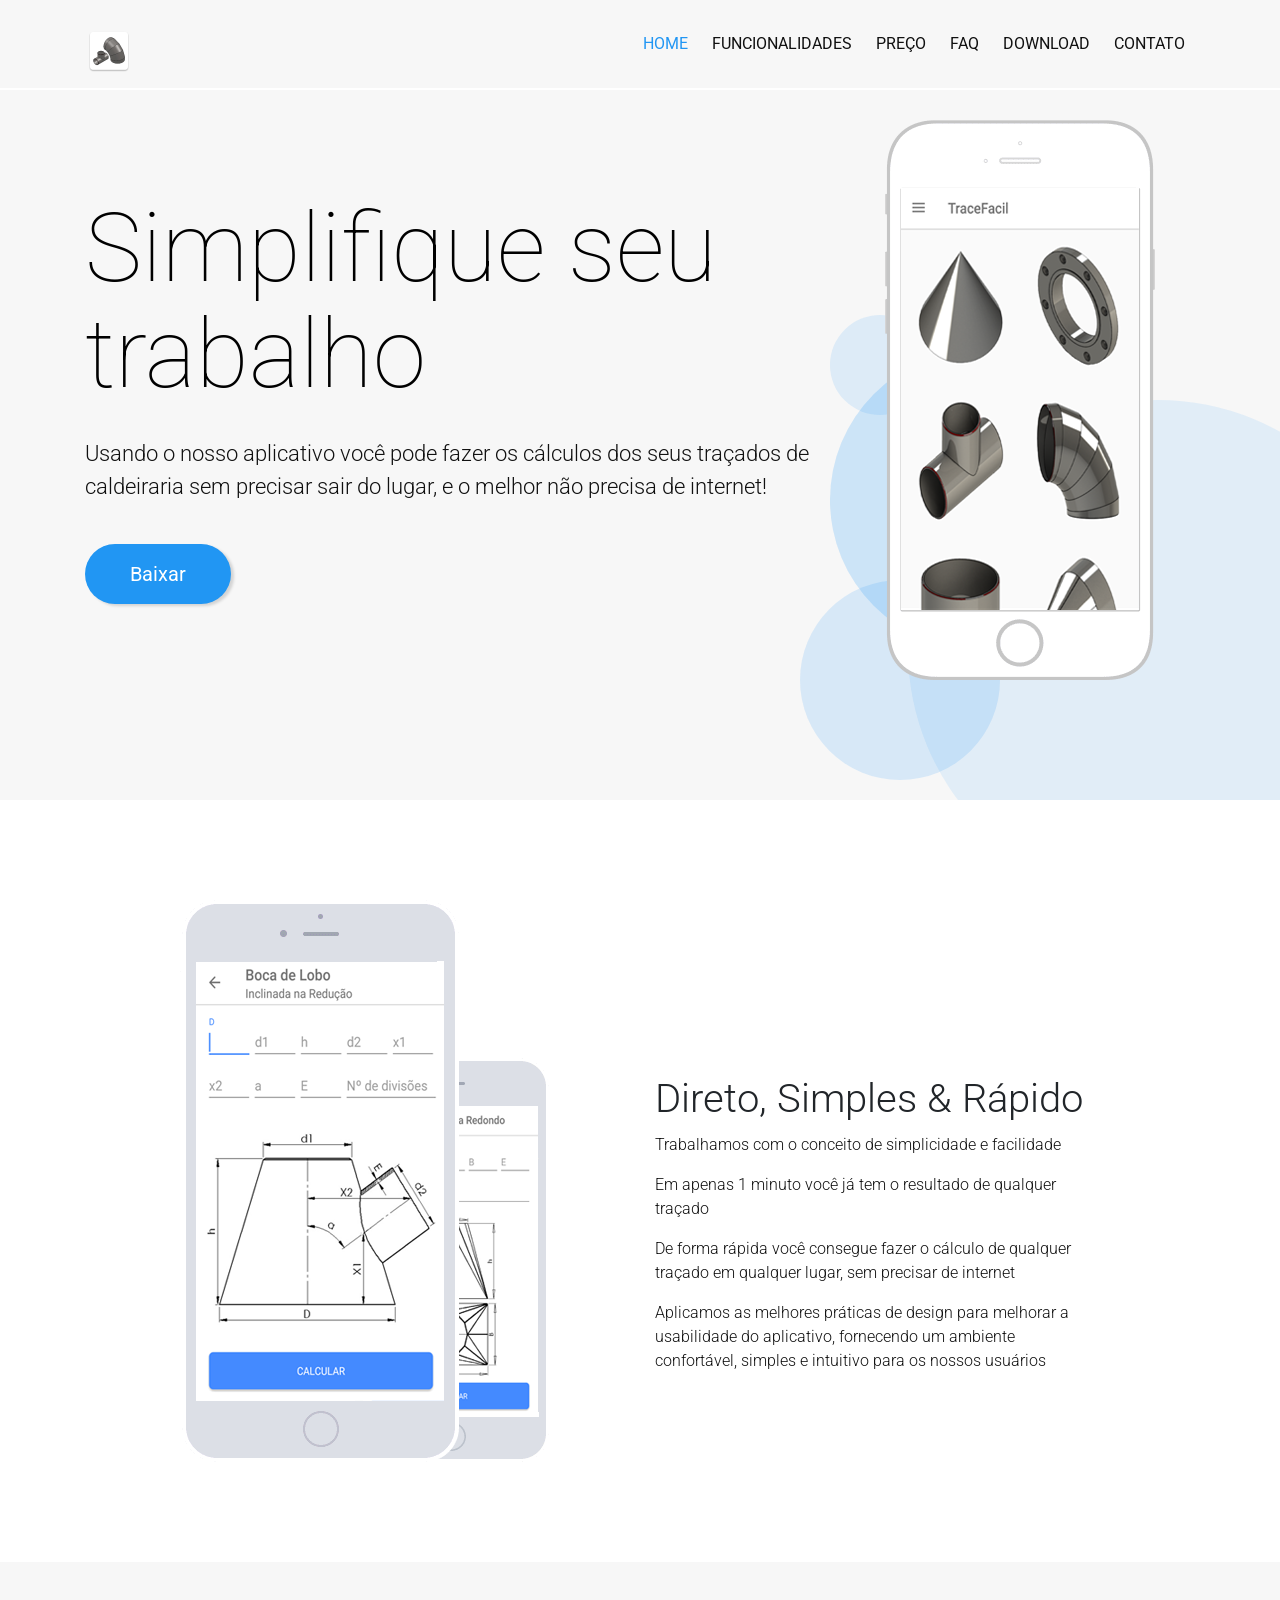
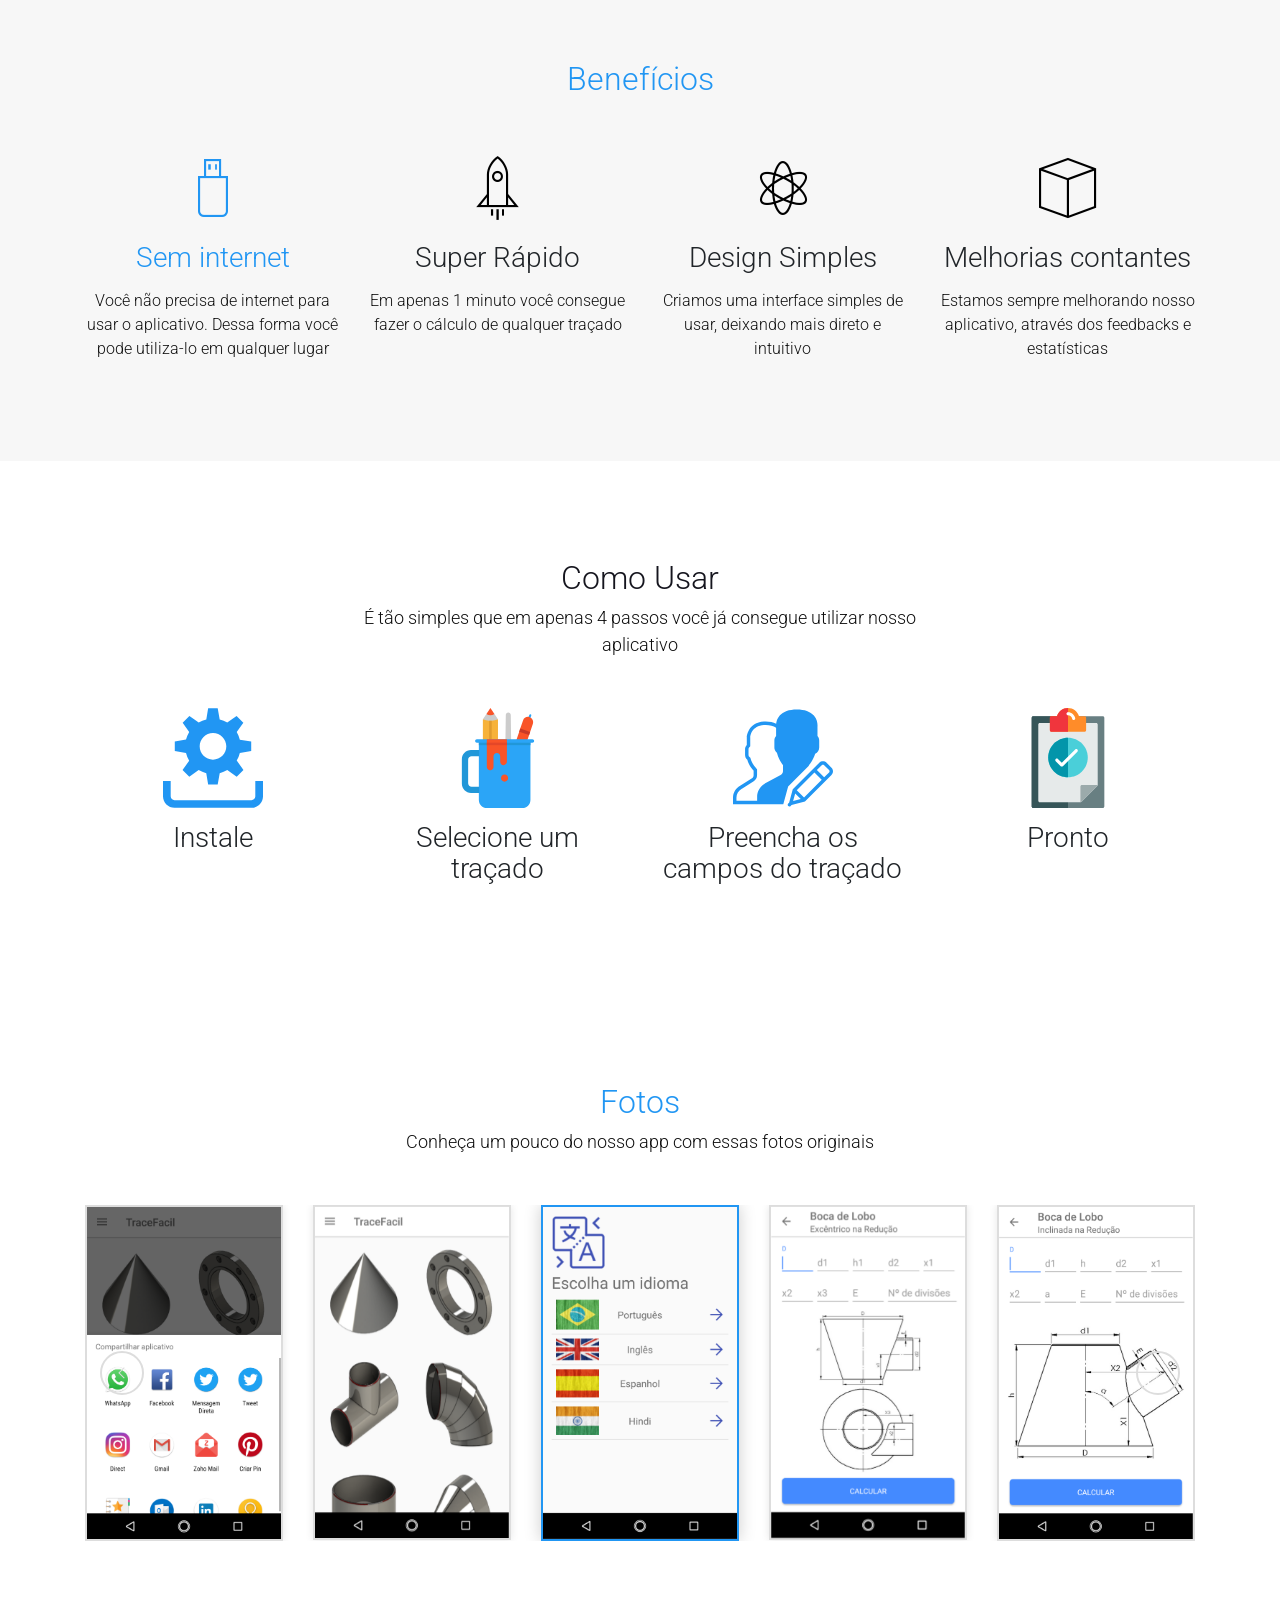
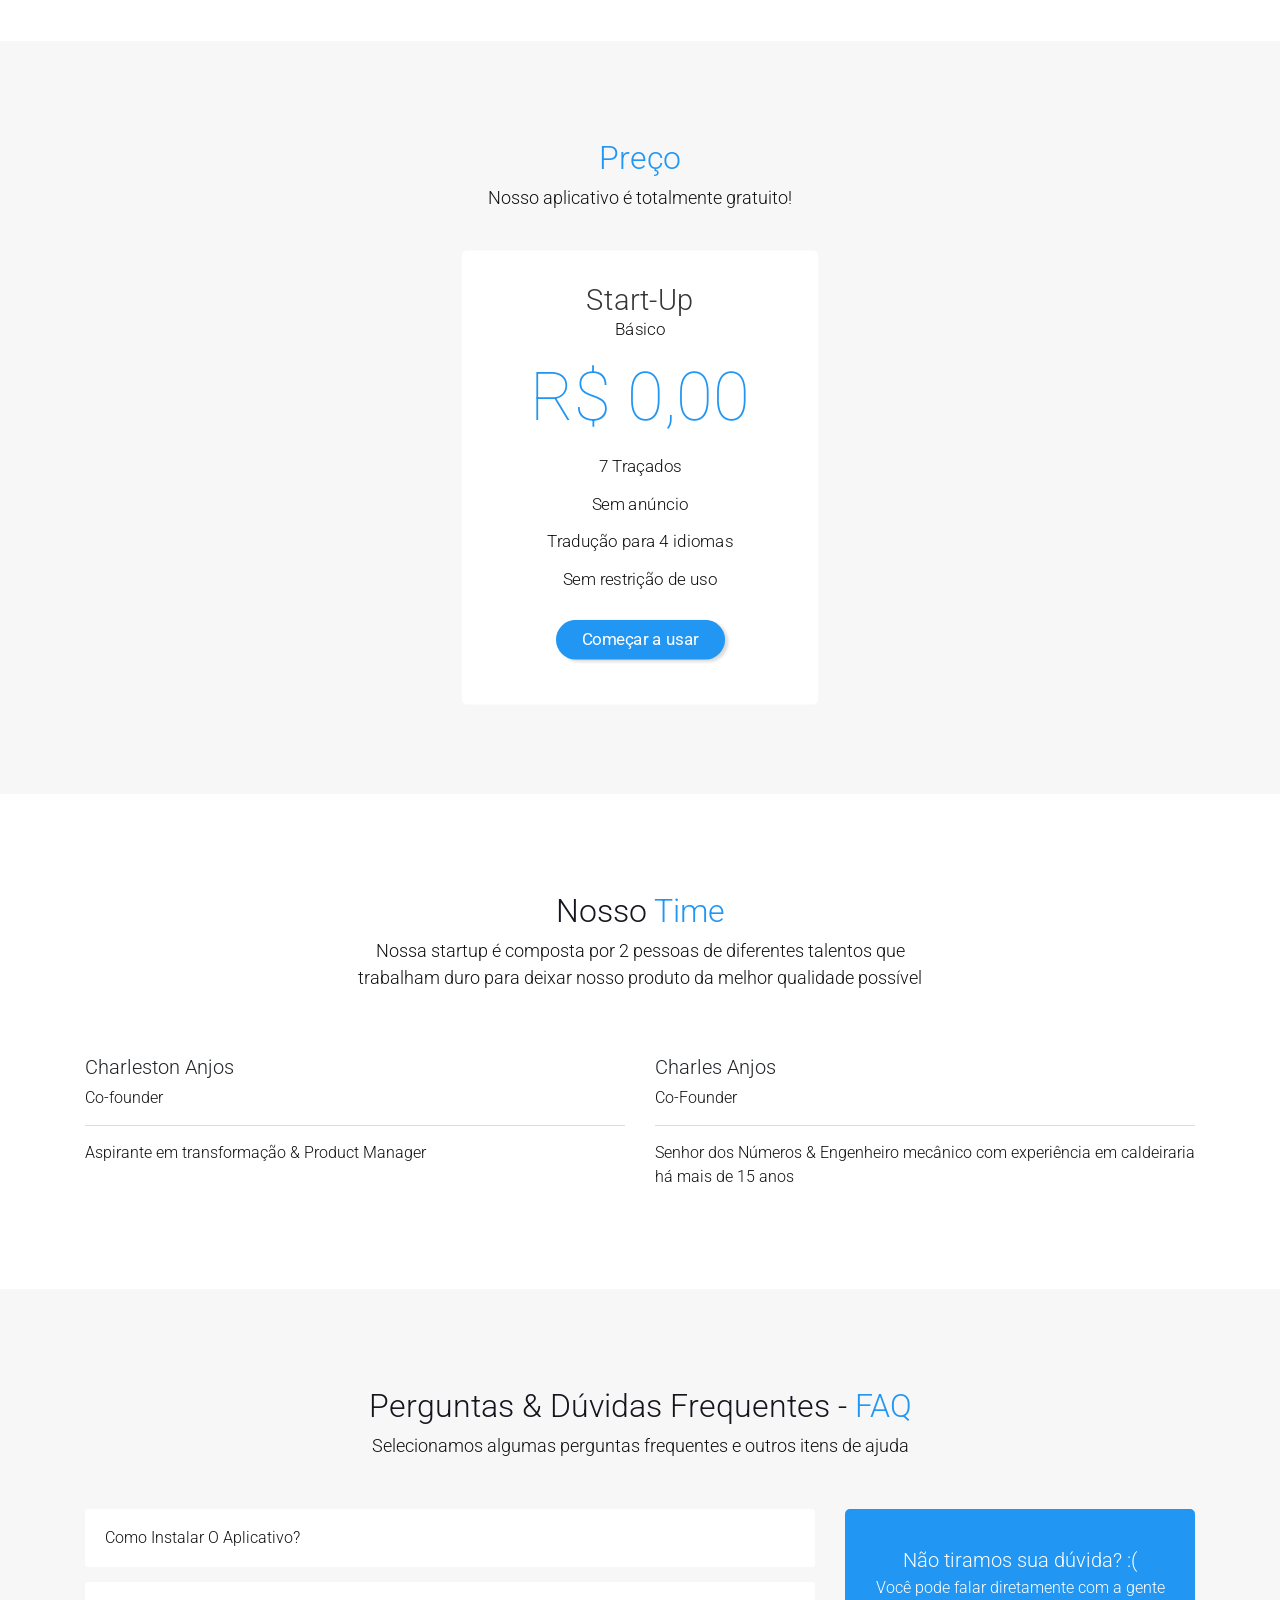
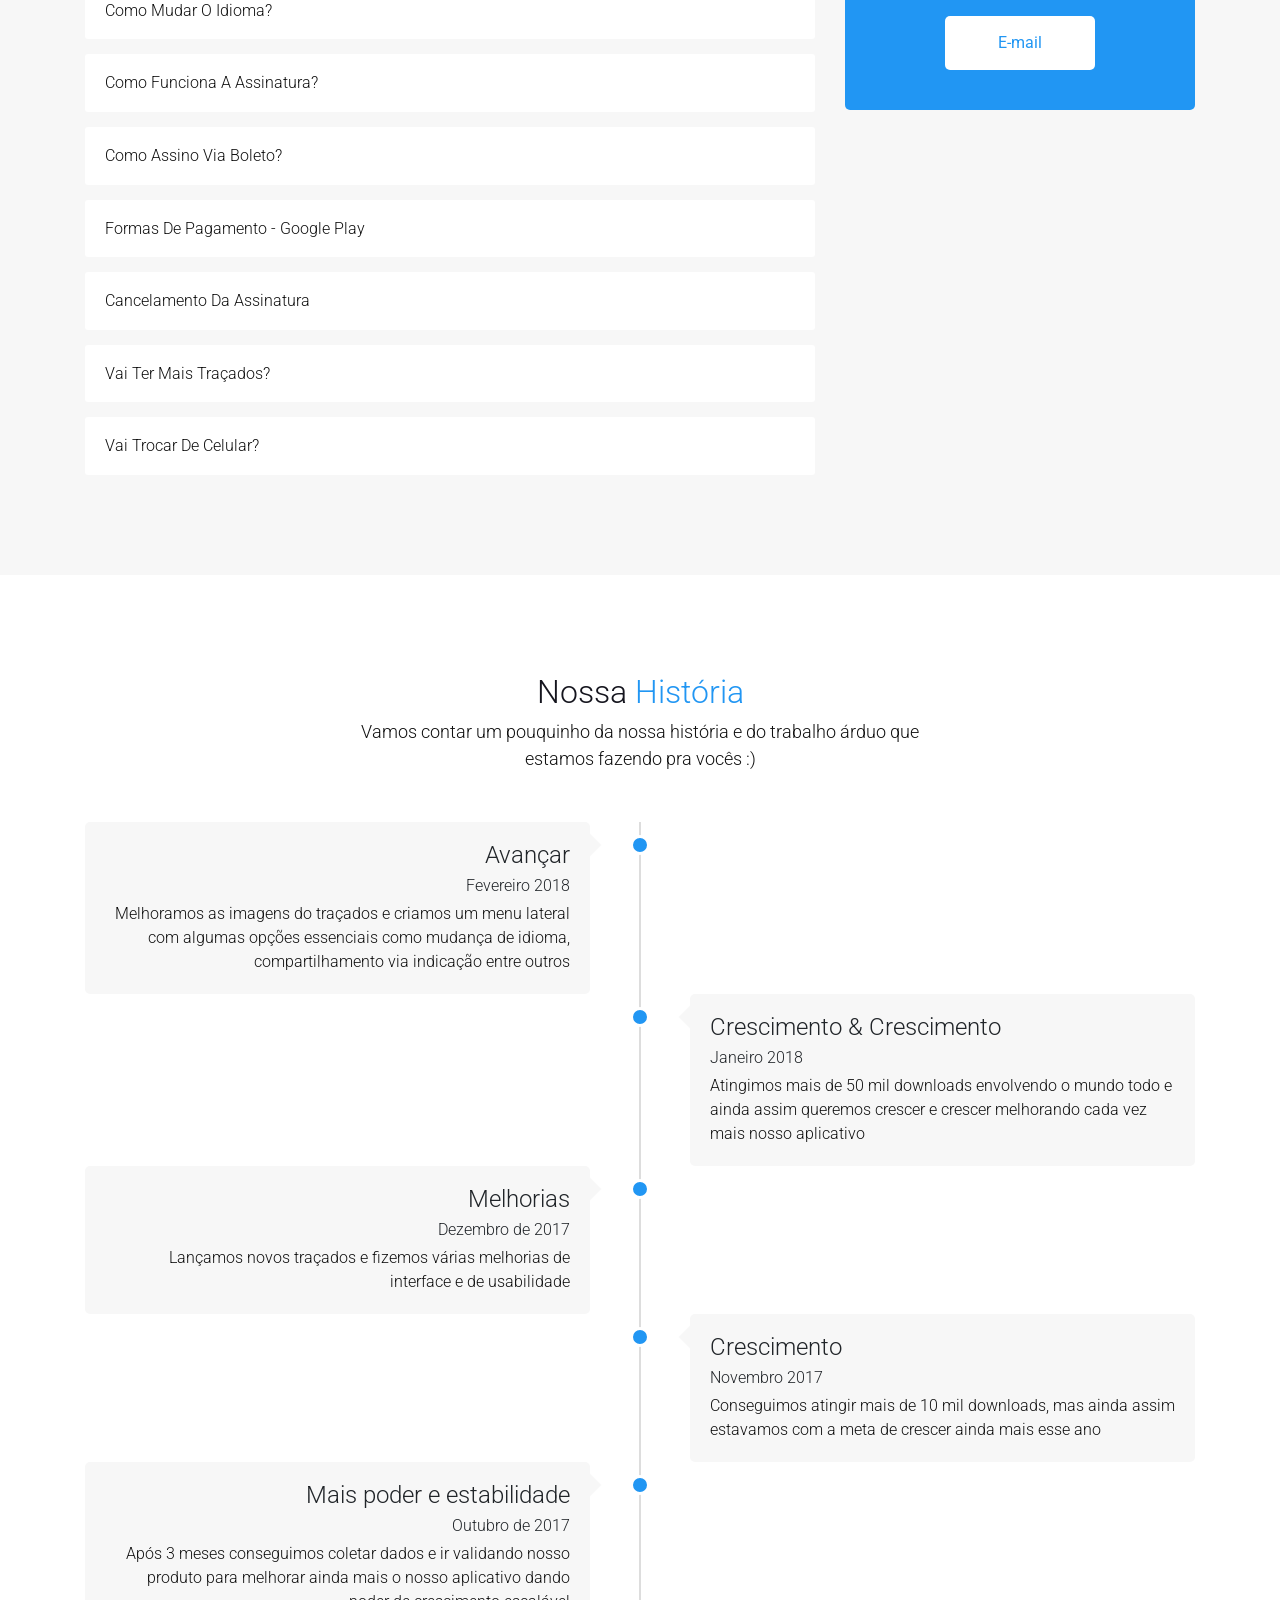
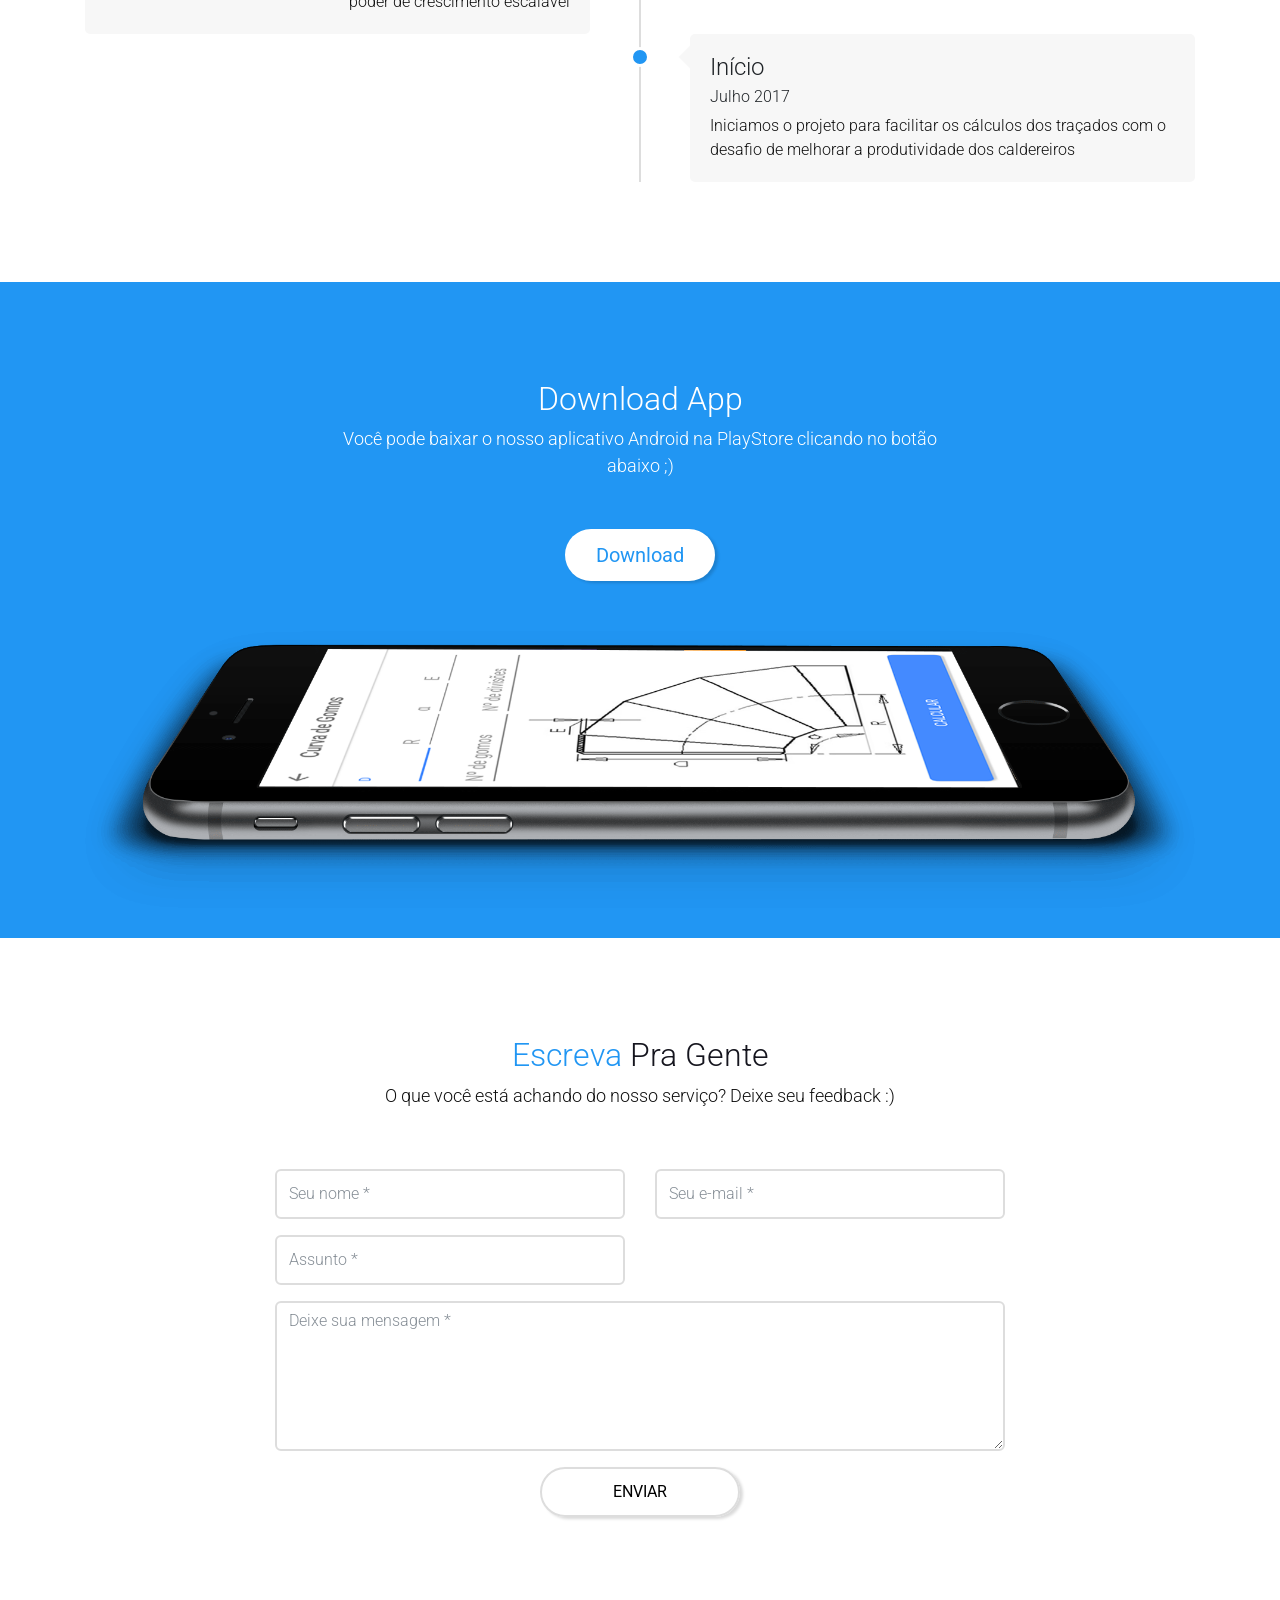
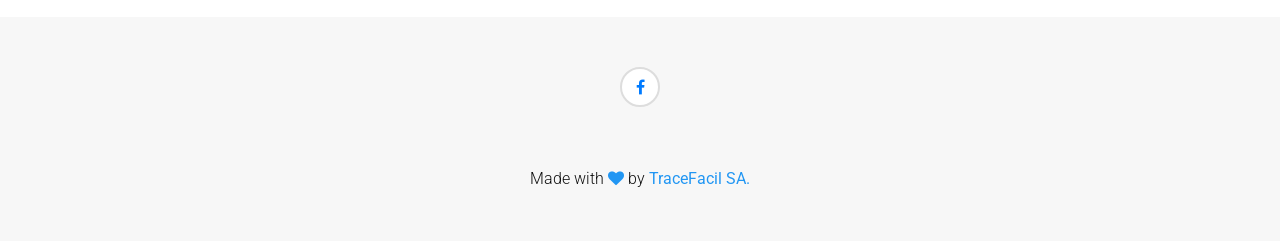
==== commit 71d74501: "faq trocar celular" ====
--- a/index.html
+++ b/index.html
@@ -6,7 +6,9 @@
     <meta name="description" content="">
     <meta http-equiv="X-UA-Compatible" content="IE=edge">
     <meta name="viewport" content="width=device-width, initial-scale=1.0">
-    <meta name="google-site-verification" content="sPRnBABPiFW4gfH36prgZDyYDcMeL0SiyAXmMnUHjY4" />
+    <meta name="google-site-verification" content="v3jDIxc_bAQyJ31elhWZ0q-pYh2CdQzC5QRWtTD4Q38" />
+    <meta name="google-site-verification" content="COfLpqnJYAWZfqd_1JUtkCkDCwyaReIJ_BRCWKaUs90" />
+    <meta name="google-site-verification" content="0kvkTvw-I2IZle55HuniLbnNDu2tBXVwPsZGDXCKUhc" />
     <!-- The above 4 meta tags *must* come first in the head; any other head content must come *after* these tags -->
 
     <!-- Title  -->
@@ -65,7 +67,8 @@
                                             <a href="#home" onclick="actionMenu.home()">Home</a>
                                         </li>
                                         <li>
-                                            <a href="#features" onclick="actionMenu.functionalities()">Funcionalidades</a>
+                                            <a href="#features"
+                                                onclick="actionMenu.functionalities()">Funcionalidades</a>
                                         </li>
                                         <li>
                                             <a href="#price" onclick="actionMenu.price()">Preço</a>
@@ -102,9 +105,11 @@
                             <!-- Welcome Area Text Start -->
                             <div class="welcome_text_area">
                                 <h2>Simplifique seu trabalho</h2>
-                                <p>Usando o nosso aplicativo você pode fazer os cálculos dos seus traçados de caldeiraria sem
+                                <p>Usando o nosso aplicativo você pode fazer os cálculos dos seus traçados de
+                                    caldeiraria sem
                                     precisar sair do lugar, e o melhor não precisa de internet!</p>
-                                <a href="https://play.google.com/store/apps/details?id=br.com.engcad" target="_blank" class="btn btn-lg" onclick="action.download()">Baixar</a>
+                                <a href="https://play.google.com/store/apps/details?id=br.com.engcad" target="_blank"
+                                    class="btn btn-lg" onclick="action.download()">Baixar</a>
                             </div>
                         </div>
                         <div class="col-12 col-md-4">
@@ -148,9 +153,11 @@
                         <h3>Direto, Simples &amp; Rápido</h3>
                         <p>Trabalhamos com o conceito de simplicidade e facilidade</p>
                         <p>Em apenas 1 minuto você já tem o resultado de qualquer traçado</p>
-                        <p>De forma rápida você consegue fazer o cálculo de qualquer traçado em qualquer lugar, sem precisar
+                        <p>De forma rápida você consegue fazer o cálculo de qualquer traçado em qualquer lugar, sem
+                            precisar
                             de internet</p>
-                        <p>Aplicamos as melhores práticas de design para melhorar a usabilidade do aplicativo, fornecendo um
+                        <p>Aplicamos as melhores práticas de design para melhorar a usabilidade do aplicativo,
+                            fornecendo um
                             ambiente confortável, simples e intuitivo para os nossos usuários</p>
                     </div>
                 </div>
@@ -180,7 +187,8 @@
                             <i class="pe-7s-pendrive" aria-hidden="true"></i>
                         </div>
                         <h3>Sem internet</h3>
-                        <p>Você não precisa de internet para usar o aplicativo. Dessa forma você pode utiliza-lo em qualquer
+                        <p>Você não precisa de internet para usar o aplicativo. Dessa forma você pode utiliza-lo em
+                            qualquer
                             lugar
                         </p>
                     </div>
@@ -368,7 +376,8 @@
                             <p>Sem restrição de uso</p>
                         </div>
                         <div class="button">
-                            <a class="btn btn-md" href="#download" role="button" onclick="action.startUse()">Começar a usar</a>
+                            <a class="btn btn-md" href="#download" role="button" onclick="action.startUse()">Começar a
+                                usar</a>
                         </div>
                     </div>
                 </div>
@@ -389,7 +398,8 @@
                         <h3>Nosso
                             <span>Time</span>
                         </h3>
-                        <p>Nossa startup é composta por 2 pessoas de diferentes talentos que trabalham duro para deixar nosso
+                        <p>Nossa startup é composta por 2 pessoas de diferentes talentos que trabalham duro para deixar
+                            nosso
                             produto da melhor qualidade possível</p>
                     </div>
                 </div>
@@ -417,7 +427,8 @@
                             <h5>Charles Anjos</h5>
                             <p class="designation">Co-Founder</p>
                             <div class="advisor-line"></div>
-                            <p>Senhor dos Números &amp; Engenheiro mecânico com experiência em caldeiraria há mais de 15 anos</p>
+                            <p>Senhor dos Números &amp; Engenheiro mecânico com experiência em caldeiraria há mais de 15
+                                anos</p>
                         </div>
                     </div>
                 </div>
@@ -448,8 +459,9 @@
                         <!-- single accordian area start -->
                         <div class="panel single-accordion">
                             <h5>
-                                <a role="button" class="collapsed" aria-expanded="true" aria-controls="six" data-toggle="collapse" data-parent="#accordion2"
-                                    href="#six" onclick="actionFAQ.howToInstall()">Como instalar o aplicativo?
+                                <a role="button" class="collapsed" aria-expanded="true" aria-controls="six"
+                                    data-toggle="collapse" data-parent="#accordion2" href="#six"
+                                    onclick="actionFAQ.howToInstall()">Como instalar o aplicativo?
                                     <span class="accor-open">
                                         <i class="icofont icofont-rounded-down"></i>
                                     </span>
@@ -462,16 +474,19 @@
                                 <p>Para instalar o aplicativo você pode
                                     <a href="#download">clicar aqui</a>
                                 </p>
-                                <p>Se mesmo assim você não conseguir, você pode entrar na Play Store do seu dispostivo Android
-                                    e procure por TraceFacil, após isso selecione o app e depois clique no botão Instalar</p>
+                                <p>Se mesmo assim você não conseguir, você pode entrar na Play Store do seu dispostivo
+                                    Android
+                                    e procure por TraceFacil, após isso selecione o app e depois clique no botão
+                                    Instalar</p>
                             </div>
                         </div>
 
                         <!-- single accordian area start -->
                         <div class="panel single-accordion">
                             <h5>
-                                <a role="button" class="collapsed" aria-expanded="true" aria-controls="seven" data-parent="#accordion2" data-toggle="collapse"
-                                    href="#seven" onclick="actionFAQ.howToChangeLanguage()">Como mudar o idioma?
+                                <a role="button" class="collapsed" aria-expanded="true" aria-controls="seven"
+                                    data-parent="#accordion2" data-toggle="collapse" href="#seven"
+                                    onclick="actionFAQ.howToChangeLanguage()">Como mudar o idioma?
                                     <span class="accor-open">
                                         <i class="icofont icofont-rounded-down"></i>
                                     </span>
@@ -483,7 +498,8 @@
                             <div id="seven" class="accordion-content collapse">
                                 <p>Para mudar o idioma escolhido na instalação do aplicativo é bem simples</p>
                                 <p>Abra seu aplicativo TraceFacil vá até o Menu Lateral clicando no ícone igual a este (
-                                    <img src="img/ic_menu.png" />), depois selecione a opção Idioma, feito isso vai aparecer uma lista de idiomas para
+                                    <img src="img/ic_menu.png" />), depois selecione a opção Idioma, feito isso vai
+                                    aparecer uma lista de idiomas para
                                     escolher, selecione uma e pronto :)</p>
                             </div>
                         </div>
@@ -491,8 +507,9 @@
                         <!-- single accordian area start -->
                         <div class="panel single-accordion">
                             <h5>
-                                <a role="button" aria-expanded="true" aria-controls="assinatura" class="collapsed" data-parent="#accordion2" data-toggle="collapse"
-                                    href="#assinatura" onclick="actionFAQ.moreStrokes()">Como funciona a assinatura?
+                                <a role="button" aria-expanded="true" aria-controls="assinatura" class="collapsed"
+                                    data-parent="#accordion2" data-toggle="collapse" href="#assinatura"
+                                    onclick="actionFAQ.moreStrokes()">Como funciona a assinatura?
                                     <span class="accor-open">
                                         <i class="icofont icofont-rounded-down"></i>
                                     </span>
@@ -503,23 +520,28 @@
                             </h5>
                             <div id="assinatura" class="accordion-content collapse">
                                 <p>
-                                    A assinatura do aplicativo garante que você tenha acesso a todos os traçados do aplicativo.
+                                    A assinatura do aplicativo garante que você tenha acesso a todos os traçados do
+                                    aplicativo.
                                 </p>
                                 <p>
                                     <strong>Modalidade Mensal</strong>
-                                    <br/>
-                                    <br/> Você terá acesso a todos os traçados durante o período de 1 mês, após isso os traçados
+                                    <br />
+                                    <br /> Você terá acesso a todos os traçados durante o período de 1 mês, após isso os
+                                    traçados
                                     serão bloqueados novamente.
-                                    <br/>
-                                    <br/>Será cobrado apenas 1 vez no momento da sua assinatura, a nova cobrança será após 1 mês.
+                                    <br />
+                                    <br />Será cobrado apenas 1 vez no momento da sua assinatura, a nova cobrança será
+                                    após 1 mês.
                                 </p>
                                 <p>
                                     <strong>Modalidade Semestral</strong>
-                                    <br/>
-                                    <br/> Você terá acesso a todos os traçados durante o período de 6 meses, após isso os traçados
+                                    <br />
+                                    <br /> Você terá acesso a todos os traçados durante o período de 6 meses, após isso
+                                    os traçados
                                     serão bloqueados novamente.
-                                    <br/>
-                                    <br/>Será cobrado apenas 1 vez no momento da sua assinatura, a nova cobrança será após 6 meses.
+                                    <br />
+                                    <br />Será cobrado apenas 1 vez no momento da sua assinatura, a nova cobrança será
+                                    após 6 meses.
                                 </p>
                             </div>
                         </div>
@@ -527,8 +549,9 @@
                         <!-- single accordian area start -->
                         <div class="panel single-accordion">
                             <h5>
-                                <a role="button" class="collapsed" aria-expanded="true" aria-controls="boleto" data-parent="#accordion2" data-toggle="collapse"
-                                    href="#boleto" onclick="actionFAQ.howToChangeLanguage()">Como assino via boleto?
+                                <a role="button" class="collapsed" aria-expanded="true" aria-controls="boleto"
+                                    data-parent="#accordion2" data-toggle="collapse" href="#boleto"
+                                    onclick="actionFAQ.howToChangeLanguage()">Como assino via boleto?
                                     <span class="accor-open">
                                         <i class="icofont icofont-rounded-down"></i>
                                     </span>
@@ -538,54 +561,68 @@
                                 </a>
                             </h5>
                             <div id="boleto" class="accordion-content collapse">
-                                <p>Para realizar a assinatura do aplicativo você precisa adicionar dinheiro via MercadoPago
-                                    realizando o pagamento via Boleto Bancário. Após o pagamento o valor pago vai estar como
-                                    crédito em sua conta do MercadoPago onde vai ser possível utilizar esse crédito em quaisquer
+                                <p>Para realizar a assinatura do aplicativo você precisa adicionar dinheiro via
+                                    MercadoPago
+                                    realizando o pagamento via Boleto Bancário. Após o pagamento o valor pago vai estar
+                                    como
+                                    crédito em sua conta do MercadoPago onde vai ser possível utilizar esse crédito em
+                                    quaisquer
                                     site conveniado, como por exemplo: Google Play Store e MercadoLivre</p>
 
-                                <p>O MercadoPago, serviço de pagamentos online, permite que o usuário adicione dinheiro à sua
-                                    conta no serviço e não use cartão de crédito ou débito em suas compras futuras. O processo
-                                    é feito com um boleto bancário e permite, por exemplo, inserir créditos no celular, assinar
-                                    um aplicativo da Google Play ou comprar algo no Mercado Livre através do serviço.</p>
+                                <p>O MercadoPago, serviço de pagamentos online, permite que o usuário adicione dinheiro
+                                    à sua
+                                    conta no serviço e não use cartão de crédito ou débito em suas compras futuras. O
+                                    processo
+                                    é feito com um boleto bancário e permite, por exemplo, inserir créditos no celular,
+                                    assinar
+                                    um aplicativo da Google Play ou comprar algo no Mercado Livre através do serviço.
+                                </p>
 
                                 <p>Passo 1. Acesse a sua conta no Mercado Pago através do
-                                    <a target="_blank" href="https://www.mercadopago.com.br/">deste link</a> e, na aba "Minha Conta", que fica carregada por padrão ao abrir a página
+                                    <a target="_blank" href="https://www.mercadopago.com.br/">deste link</a> e, na aba
+                                    "Minha Conta", que fica carregada por padrão ao abrir a página
                                     inicial do serviço, clique em “Adicionar dinheiro à minha conta”;
                                     <img src="img/faq/boleto/adicionar.jpg" />
                                 </p>
 
-                                <p>Passo 2. Nesta tela, é possível digitar o valor desejado e o tipo de pagamento do Mercado
-                                    Pago. Abaixo, deve inserir o valor que deseja adicionar à conta. No primeiro campo, coloque
+                                <p>Passo 2. Nesta tela, é possível digitar o valor desejado e o tipo de pagamento do
+                                    Mercado
+                                    Pago. Abaixo, deve inserir o valor que deseja adicionar à conta. No primeiro campo,
+                                    coloque
                                     os reais e no segundo os centavos. Marque a opção "Boleto" como meio de pagamento;
                                     <img src="img/faq/boleto/gerar_boleto.jpg" />
                                 </p>
 
-                                <p>Passo 3. Uma mensagem de impressão do boleto será exibida. Clique em "Imprimir boleto";
+                                <p>Passo 3. Uma mensagem de impressão do boleto será exibida. Clique em "Imprimir
+                                    boleto";
                                     <img src="img/faq/boleto/imprimir.jpg" />
                                 </p>
 
-                                <p>Passo 4. Você será redirecionado para o site da instituição financeira (banco) responsável
+                                <p>Passo 4. Você será redirecionado para o site da instituição financeira (banco)
+                                    responsável
                                     pela emissão do boleto. Imprima-o e pague para receber os créditos no Mercado Pago.
                                     <img src="img/faq/boleto/boleto.jpg" />
                                 </p>
 
                                 <p>
-                                    Importante: É importante lembrar que, como o pagamento é feito em boleto, pode demorar até 48 horas para ele ser compensado
+                                    Importante: É importante lembrar que, como o pagamento é feito em boleto, pode
+                                    demorar até 48 horas para ele ser compensado
                                     como saldo na conta Mercado Pago. Por isso, os créditos na sua conta do Mercado Pago
                                     também podem demorar um pouco para serem exibidos no site.
                                 </p>
 
-                                <p>Passo 5. Após o pagamento do boleto e o saldo já estiver em conta, siga o passo-a-passo abaixo para realizar a assinatura do aplicativo usando o Mercado pago
-                                        <img src="img/faq/mercado_pago/assinatura_mercado_pago1.jpg" />
-                                        <img src="img/faq/mercado_pago/assinatura_mercado_pago2.jpg" />
-                                        <img src="img/faq/mercado_pago/assinatura_mercado_pago3.jpg" />
-                                        <img src="img/faq/mercado_pago/assinatura_mercado_pago4.jpg" />
-                                        <img src="img/faq/mercado_pago/assinatura_mercado_pago5.jpg" />
-                                        <img src="img/faq/mercado_pago/assinatura_mercado_pago6.jpg" />
-
-                                        <br/>
-                                        <br/>
-                                        Após seguir todo esse passo-a-passo a assinatura será concluída com sucesso
+                                <p>Passo 5. Após o pagamento do boleto e o saldo já estiver em conta, siga o
+                                    passo-a-passo abaixo para realizar a assinatura do aplicativo usando o Mercado pago
+                                    <img src="img/faq/mercado_pago/assinatura_mercado_pago1.jpg" />
+                                    <img src="img/faq/mercado_pago/assinatura_mercado_pago2.jpg" />
+                                    <img src="img/faq/mercado_pago/assinatura_mercado_pago3.jpg" />
+                                    <img src="img/faq/mercado_pago/assinatura_mercado_pago4.jpg" />
+                                    <img src="img/faq/mercado_pago/assinatura_mercado_pago5.jpg" />
+                                    <img src="img/faq/mercado_pago/assinatura_mercado_pago6.jpg" />
+
+                                    <br />
+                                    <br />
+                                    Após seguir todo esse passo-a-passo a assinatura será concluída com sucesso
 
                                 </p>
                             </div>
@@ -594,8 +631,9 @@
                         <!-- single accordian area start -->
                         <div class="panel single-accordion">
                             <h5>
-                                <a role="button" aria-expanded="true" aria-controls="formas-pagamento" class="collapsed" data-parent="#accordion2" data-toggle="collapse"
-                                    href="#formas-pagamento" onclick="actionFAQ.moreStrokes()">Formas de Pagamento - Google Play
+                                <a role="button" aria-expanded="true" aria-controls="formas-pagamento" class="collapsed"
+                                    data-parent="#accordion2" data-toggle="collapse" href="#formas-pagamento"
+                                    onclick="actionFAQ.moreStrokes()">Formas de Pagamento - Google Play
                                     <span class="accor-open">
                                         <i class="icofont icofont-rounded-down"></i>
                                     </span>
@@ -607,36 +645,38 @@
                             <div id="formas-pagamento" class="accordion-content collapse">
                                 <p>
                                     <strong>Cartões de crédito ou débito</strong>
-                                    <br/>
-                                    <br/>Você pode adicionar os seguintes cartões de crédito à sua conta:
-
-                                    <br/>
-                                    <br/>*American Express
-                                    <br/>*Cartões de crédito ELO
-                                    <br/>*MasterCard
-                                    <br/>*Visa
-
-                                    <br/>
-                                    <br/> Observação: os tipos de cartões aceitos pelo Google Play podem variar. Talvez haja autorizações
+                                    <br />
+                                    <br />Você pode adicionar os seguintes cartões de crédito à sua conta:
+
+                                    <br />
+                                    <br />*American Express
+                                    <br />*Cartões de crédito ELO
+                                    <br />*MasterCard
+                                    <br />*Visa
+
+                                    <br />
+                                    <br /> Observação: os tipos de cartões aceitos pelo Google Play podem variar. Talvez
+                                    haja autorizações
                                     temporárias na sua conta quando você usar um cartão de crédito ou débito. Cartões de
                                     débito:
-                                    <br/>
-                                    <br/> Não é possível usar cartões de débito de qualquer tipo (MasterCard, Visa, Elo etc.)
+                                    <br />
+                                    <br /> Não é possível usar cartões de débito de qualquer tipo (MasterCard, Visa, Elo
+                                    etc.)
                                     para compras do Google Play.
                                 </p>
                                 <p>
                                     <strong>Tipos de pagamento não aceitos</strong>
-                                    <br/>
-                                    <br/> Não é possível usar o Google Play com:
-                                    <br/>
-                                    <br/>*Transferências eletrônicas
-                                    <br/>*Transferências bancárias
-                                    <br/>*Western Union
-                                    <br/>*Money Gram
-                                    <br/>*Cartões de crédito virtuais (VCC, na sigla em inglês)
-                                    <br/>*Contas de poupança de saúde (HSA, na sigla em inglês)
-                                    <br/>*Cartões de transporte público
-                                    <br/>*Qualquer tipo de garantia de pagamento
+                                    <br />
+                                    <br /> Não é possível usar o Google Play com:
+                                    <br />
+                                    <br />*Transferências eletrônicas
+                                    <br />*Transferências bancárias
+                                    <br />*Western Union
+                                    <br />*Money Gram
+                                    <br />*Cartões de crédito virtuais (VCC, na sigla em inglês)
+                                    <br />*Contas de poupança de saúde (HSA, na sigla em inglês)
+                                    <br />*Cartões de transporte público
+                                    <br />*Qualquer tipo de garantia de pagamento
                                 </p>
                             </div>
                         </div>
@@ -644,8 +684,9 @@
                         <!-- single accordian area start -->
                         <div class="panel single-accordion">
                             <h5>
-                                <a role="button" aria-expanded="true" aria-controls="cancelamento" class="collapsed" data-parent="#accordion2" data-toggle="collapse"
-                                    href="#cancelamento" onclick="actionFAQ.moreStrokes()">Cancelamento da assinatura
+                                <a role="button" aria-expanded="true" aria-controls="cancelamento" class="collapsed"
+                                    data-parent="#accordion2" data-toggle="collapse" href="#cancelamento"
+                                    onclick="actionFAQ.moreStrokes()">Cancelamento da assinatura
                                     <span class="accor-open">
                                         <i class="icofont icofont-rounded-down"></i>
                                     </span>
@@ -659,47 +700,54 @@
                                     O cancelamento pode ser feito em qualquer momento
                                 </p>
                                 <p>
-                                    <strong>Cancelei depois que foi feito o pagamento, vou perder acesso aos traçados?</strong>
-                                    <br/>
-                                    <br/>Não. Você não perde o acesso aos traçados.
-                                    <br/>
-                                    <br/>Os traçados só serão bloqueados após o período que você escolheu acabar.
-                                    <br/>
-                                    <br/> Exemplo: Fiz uma assinatura de 6 meses, mas eu cancelei no primeiro mês. O acesso dos
+                                    <strong>Cancelei depois que foi feito o pagamento, vou perder acesso aos
+                                        traçados?</strong>
+                                    <br />
+                                    <br />Não. Você não perde o acesso aos traçados.
+                                    <br />
+                                    <br />Os traçados só serão bloqueados após o período que você escolheu acabar.
+                                    <br />
+                                    <br /> Exemplo: Fiz uma assinatura de 6 meses, mas eu cancelei no primeiro mês. O
+                                    acesso dos
                                     traçados vai ficar durante mais 5 meses e após será bloqueado o acesso.
                                 </p>
 
                                 <p>
                                     <strong>Para cancelar</strong>
-                                    <br/>
-                                    <br/>1- No smartphone ou tablet Android, abra a Google Play Store .
-                                    <br/>2- Toque em Menu Assinaturas.
-                                    <br/>3- Toque na assinatura que você quer cancelar.
-                                    <br/>4 - Toque em Cancelar assinatura.
-                                    <br/>5 - Siga as instruções na tela.
-                                    <br/>
-                                    <br/>Importante: a desinstalação de um app não interrompe automaticamente sua assinatura.
-                                    Você precisa cancelar a assinatura para encerrá-la. Se você desinstalar o app sem cancelar
-                                    a assinatura, ainda haverá cobrança. Se um app que você assinou for removido do Google
-                                    Play, a assinatura futura será cancelada automaticamente, mas as anteriores não serão
+                                    <br />
+                                    <br />1- No smartphone ou tablet Android, abra a Google Play Store .
+                                    <br />2- Toque em Menu Assinaturas.
+                                    <br />3- Toque na assinatura que você quer cancelar.
+                                    <br />4 - Toque em Cancelar assinatura.
+                                    <br />5 - Siga as instruções na tela.
+                                    <br />
+                                    <br />Importante: a desinstalação de um app não interrompe automaticamente sua
+                                    assinatura.
+                                    Você precisa cancelar a assinatura para encerrá-la. Se você desinstalar o app sem
+                                    cancelar
+                                    a assinatura, ainda haverá cobrança. Se um app que você assinou for removido do
+                                    Google
+                                    Play, a assinatura futura será cancelada automaticamente, mas as anteriores não
+                                    serão
                                     reembolsadas.
                                 </p>
 
                                 <p>
                                     <strong>Reiniciar ou reativar uma assinatura</strong>
-                                    <br/>
-                                    <br/>Se a assinatura tiver sido cancelada, mas ainda estiver ativa:
-                                    <br/>
-                                    <br/>1- No smartphone ou tablet Android, abra a Google Play Store .
-                                    <br/>2- Toque em Menu Assinaturas.
-                                    <br/>3- Toque na assinatura que você quer reativar.
-                                    <br/>4- Toque em Reativar.
-                                    <br/>5- Siga as instruções na tela.
-                                </p>
-
-                                <p>
-                                        <strong>Reembolso</strong>
-                                        para saber mais sobre reebolso clique nesse <a target="_blank" href="https://support.google.com/googleplay/answer/2479637#apps">link</a>
+                                    <br />
+                                    <br />Se a assinatura tiver sido cancelada, mas ainda estiver ativa:
+                                    <br />
+                                    <br />1- No smartphone ou tablet Android, abra a Google Play Store .
+                                    <br />2- Toque em Menu Assinaturas.
+                                    <br />3- Toque na assinatura que você quer reativar.
+                                    <br />4- Toque em Reativar.
+                                    <br />5- Siga as instruções na tela.
+                                </p>
+
+                                <p>
+                                    <strong>Reembolso</strong>
+                                    para saber mais sobre reebolso clique nesse <a target="_blank"
+                                        href="https://support.google.com/googleplay/answer/2479637#apps">link</a>
                                 </p>
                             </div>
                         </div>
@@ -707,8 +755,9 @@
                         <!-- single accordian area start -->
                         <div class="panel single-accordion">
                             <h5>
-                                <a role="button" aria-expanded="true" aria-controls="eight" class="collapsed" data-parent="#accordion2" data-toggle="collapse"
-                                    href="#eight" onclick="actionFAQ.moreStrokes()">Vai ter mais traçados?
+                                <a role="button" aria-expanded="true" aria-controls="eight" class="collapsed"
+                                    data-parent="#accordion2" data-toggle="collapse" href="#eight"
+                                    onclick="actionFAQ.moreStrokes()">Vai ter mais traçados?
                                     <span class="accor-open">
                                         <i class="icofont icofont-rounded-down"></i>
                                     </span>
@@ -719,10 +768,68 @@
                             </h5>
                             <div id="eight" class="accordion-content collapse">
                                 <p>Sim com certeza!</p>
-                                <p>Estamos com nossa equipe trabalhando duro pra isso. Temos mais de 50 traçados já mapeados
+                                <p>Estamos com nossa equipe trabalhando duro pra isso. Temos mais de 50 traçados já
+                                    mapeados
                                     em nossa lista.
-                                    <br/>Caso tenha algum que usa bastante no dia-a-dia, comente com a gente através do nosso
+                                    <br />Caso tenha algum que usa bastante no dia-a-dia, comente com a gente através do
+                                    nosso
                                     canal de contato por e-mail ;)
+                                </p>
+                            </div>
+                        </div>
+
+                        <!-- single accordian area start -->
+                        <div class="panel single-accordion">
+                            <h5>
+                                <a role="button" aria-expanded="true" aria-controls="novoCelular" class="collapsed"
+                                    data-parent="#novoCelular" data-toggle="collapse" href="#novoCelular" onclick="actionFAQ.changeDevice()">Vai
+                                    trocar
+                                    de celular?
+                                    <span class="accor-open">
+                                        <i class="icofont icofont-rounded-down"></i>
+                                    </span>
+                                    <span class="accor-close">
+                                        <i class="icofont icofont-rounded-up"></i>
+                                    </span>
+                                </a>
+                            </h5>
+                            <div id="novoCelular" class="accordion-content collapse">
+                                <p>Sua assinatura fica ativa, mas fique atento as configurações</p>
+                                <p>Se sua assinatura não terminou, você pode trocar de celular normalmente que sua
+                                    assinatura ainda fique ativa.<br />
+                                    <br />Como funciona?<br />
+                                    <br />Sua assinatura fica vinculada a sua conta Google Android que é o seu e-mail
+                                    gmail.
+                                    <br />Para que continue tendo acesso, é só você configurar o novo celular com esse
+                                    mesmo
+                                    <br />e-mail que tudo vai ficar funcionando.
+                                    <br />Fique atento para saber que e-mail é esse caso não saiba.
+                                </p>
+
+                                <p>
+                                    Primeiro acesse a Play Store (Loja de aplicativos)<br />
+                                    <img src="img/faq/conta_google/conta_google_play.jpg" width="300px" />
+                                </p>
+
+                                <p>
+                                    Segundo você anote o e-mail cadastrado na Play Store, que é a sua conta do seu
+                                    celular<br />
+                                    <img src="img/faq/conta_google/conta_google_play_menu.jpg" width="300px" />
+                                </p>
+
+                                <p>
+                                    Terceiro, último passo e o mais importante.
+                                    <br />Configure seu novo celular com esse mesmo e-mail.
+                                    <br />Quando você compra uma celular novo, a gente precisa colocar um e-mail da
+                                    Google para que o celular funcione normalmente e também
+                                    para que você consiga fazer download dos seus aplicativos nesse novo
+                                    celular.
+                                    <br /> Se configurar com o e-mail do celular antetior, não vai haver nenhum problema
+
+                                    <br /><br />
+                                    Para saber mais detalhes sobre como configurar acesse esse link <a
+                                        href="https://support.google.com/googleplay/answer/2521798?hl=pt-BR"
+                                        target="_blank">Clique aqui</a>
                                 </p>
                             </div>
                         </div>
@@ -753,7 +860,8 @@
                         <h3>Nossa
                             <span>História</span>
                         </h3>
-                        <p>Vamos contar um pouquinho da nossa história e do trabalho árduo que estamos fazendo pra vocês :)</p>
+                        <p>Vamos contar um pouquinho da nossa história e do trabalho árduo que estamos fazendo pra vocês
+                            :)</p>
                     </div>
                 </div>
             </div>
@@ -770,7 +878,8 @@
                             <div class="timeline_text_content">
                                 <h4>Avançar</h4>
                                 <h6>Fevereiro 2018</h6>
-                                <p>Melhoramos as imagens do traçados e criamos um menu lateral com algumas opções essenciais
+                                <p>Melhoramos as imagens do traçados e criamos um menu lateral com algumas opções
+                                    essenciais
                                     como mudança de idioma, compartilhamento via indicação entre outros</p>
                             </div>
                         </div>
@@ -783,7 +892,8 @@
                             <div class="timeline_text_content">
                                 <h4>Crescimento &amp; Crescimento</h4>
                                 <h6>Janeiro 2018</h6>
-                                <p>Atingimos mais de 50 mil downloads envolvendo o mundo todo e ainda assim queremos crescer
+                                <p>Atingimos mais de 50 mil downloads envolvendo o mundo todo e ainda assim queremos
+                                    crescer
                                     e crescer melhorando cada vez mais nosso aplicativo</p>
                             </div>
                         </div>
@@ -808,7 +918,8 @@
                             <div class="timeline_text_content">
                                 <h4>Crescimento</h4>
                                 <h6>Novembro 2017</h6>
-                                <p>Conseguimos atingir mais de 10 mil downloads, mas ainda assim estavamos com a meta de crescer
+                                <p>Conseguimos atingir mais de 10 mil downloads, mas ainda assim estavamos com a meta de
+                                    crescer
                                     ainda mais esse ano</p>
                             </div>
                         </div>
@@ -821,7 +932,8 @@
                             <div class="timeline_text_content">
                                 <h4>Mais poder e estabilidade</h4>
                                 <h6>Outubro de 2017</h6>
-                                <p>Após 3 meses conseguimos coletar dados e ir validando nosso produto para melhorar ainda mais
+                                <p>Após 3 meses conseguimos coletar dados e ir validando nosso produto para melhorar
+                                    ainda mais
                                     o nosso aplicativo dando poder de crescimento escalável</p>
                             </div>
                         </div>
@@ -834,7 +946,8 @@
                             <div class="timeline_text_content">
                                 <h4>Início</h4>
                                 <h6>Julho 2017</h6>
-                                <p>Iniciamos o projeto para facilitar os cálculos dos traçados com o desafio de melhorar a produtividade
+                                <p>Iniciamos o projeto para facilitar os cálculos dos traçados com o desafio de melhorar
+                                    a produtividade
                                     dos caldereiros</p>
                             </div>
                         </div>
@@ -858,7 +971,8 @@
                     </div>
                     <!-- Download Text Area -->
                     <div class="download_app_text text-center">
-                        <a href="https://play.google.com/store/apps/details?id=br.com.engcad" target="_blank" class="btn btn-lg" onclick="action.download()">
+                        <a href="https://play.google.com/store/apps/details?id=br.com.engcad" target="_blank"
+                            class="btn btn-lg" onclick="action.download()">
                             <i class="icofont icofont-brand-android-robot"></i>
                             <span>Download</span>
                         </a>
@@ -897,25 +1011,29 @@
                                     <!-- Single Input Area Start -->
                                     <div class="col-lg-6 col-12">
                                         <div class="form-group">
-                                            <input type="text" class="form-control" name="name" id="name" placeholder="Seu nome *" required>
+                                            <input type="text" class="form-control" name="name" id="name"
+                                                placeholder="Seu nome *" required>
                                         </div>
                                     </div>
                                     <!-- Single Input Area Start -->
                                     <div class="col-lg-6 col-12">
                                         <div class="form-group">
-                                            <input type="email" class="form-control" name="email" id="email" placeholder="Seu e-mail *" required>
+                                            <input type="email" class="form-control" name="email" id="email"
+                                                placeholder="Seu e-mail *" required>
                                         </div>
                                     </div>
                                     <!-- Single Input Area Start -->
                                     <div class="col-lg-6 col-12">
                                         <div class="form-group">
-                                            <input type="text" class="form-control" name="subject" id="subject" placeholder="Assunto *" required>
+                                            <input type="text" class="form-control" name="subject" id="subject"
+                                                placeholder="Assunto *" required>
                                         </div>
                                     </div>
                                     <!-- Single Input Area Start -->
                                     <div class="col-12">
                                         <div class="form-group textarea">
-                                            <textarea name="message" class="form-control" id="message" cols="30" rows="10" placeholder="Deixe sua mensagem *" required></textarea>
+                                            <textarea name="message" class="form-control" id="message" cols="30"
+                                                rows="10" placeholder="Deixe sua mensagem *" required></textarea>
                                         </div>
                                     </div>
                                     <!-- Single Input Area Start -->
@@ -985,7 +1103,8 @@
     <script src="js/custom.js"></script>
     <!-- Amplitude js -->
     <script src="js/amp.js"></script>
-    <script type="text/javascript" src="http://translate.google.com/translate_a/element.js?cb=googleTranslateElementInit"></script>
+    <script type="text/javascript"
+        src="http://translate.google.com/translate_a/element.js?cb=googleTranslateElementInit"></script>
 
     <script type="text/javascript">
         function googleTranslateElementInit() {
